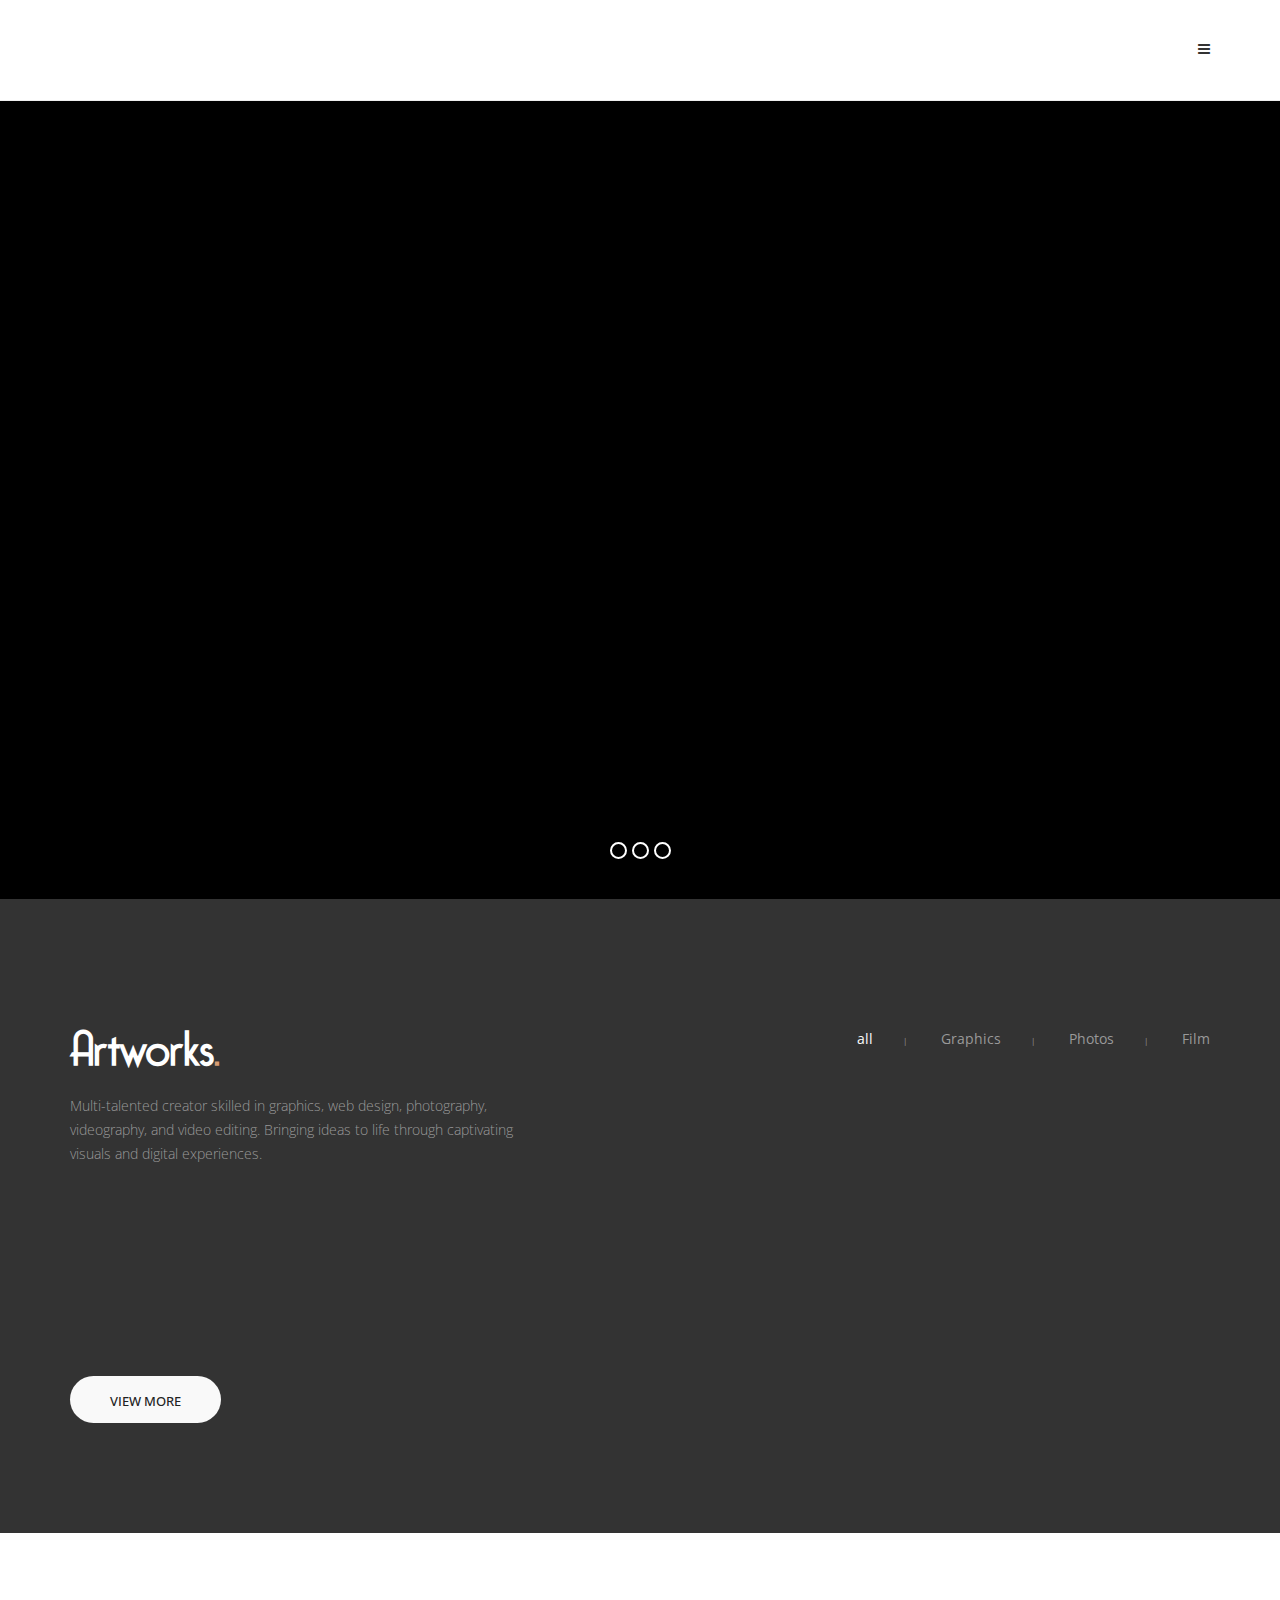
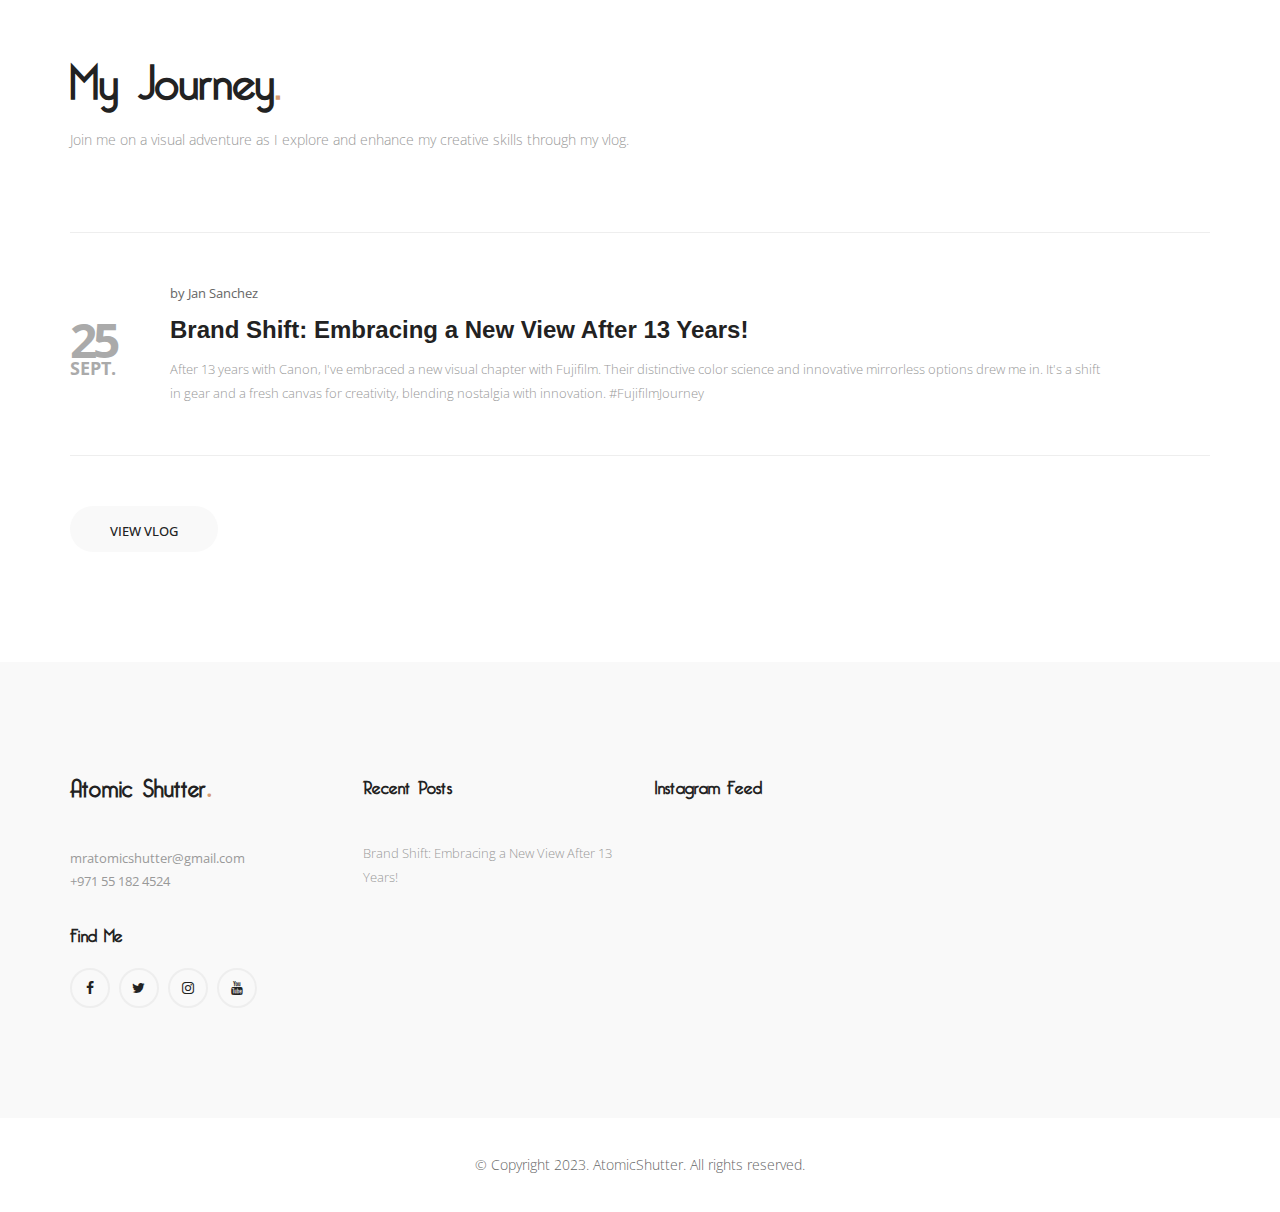
==== index.html @ 947e1072 "Add files via upload" ====
<!doctype html>


<html lang="en" class="no-js">
<head>
	<title>Atomic Shutter | Portfolio</title>

	<meta charset="utf-8">

	<meta http-equiv="X-UA-Compatible" content="IE=edge">
	<meta name="viewport" content="width=device-width, initial-scale=1, maximum-scale=1">

	<link href="https://fonts.googleapis.com/css?family=Merriweather:300,300i,400,400i,700,700i,900,900i|Poppins:300,400,500,600,700" rel="stylesheet">
	
	<link rel="preconnect" href="https://fonts.googleapis.com">
	<link rel="preconnect" href="https://fonts.gstatic.com" crossorigin>
	<link href="https://fonts.googleapis.com/css2?family=Open+Sans:ital,wght@0,300;0,400;0,500;0,600;0,700;0,800;1,300;1,400;1,500;1,600;1,700;1,800&display=swap" rel="stylesheet">

	<link rel="stylesheet" type="text/css" href="css/bootstrap.min.css" media="screen">
	<link rel="stylesheet" type="text/css" href="css/magnific-popup.css" media="screen">
	<link rel="stylesheet" type="text/css" href="css/font-awesome.min.css" media="screen">
	<link rel="stylesheet" type="text/css" href="css/elegant-icons.css" media="screen">
	<link rel="stylesheet" type="text/css" href="css/font-bellerose.css" media="screen">
	<!-- REVOLUTION STYLE SHEETS -->
	<link rel="stylesheet" type="text/css" href="css/settings.css">
	<!-- REVOLUTION LAYERS STYLES -->
	<link rel="stylesheet" type="text/css" href="css/layers.css">
	<!-- REVOLUTION NAVIGATION STYLES -->
	<link rel="stylesheet" type="text/css" href="css/navigation.css">
	<link rel="stylesheet" type="text/css" href="css/style.css" media="screen">


	<link rel="icon" type="image/x-icon" href="images/favicon.ico">

</head>
<body>

	<!-- Container -->
	<div id="container">
		<!-- Header
		    ================================================== -->
		<header class="clearfix trans">
			<nav class="navbar navbar-default navbar-fixed-top" role="navigation">
				<div class="container">
					<!-- Brand and toggle get grouped for better mobile display -->
					<div class="navbar-header">
						<button type="button" class="navbar-toggle collapsed" data-toggle="collapse" data-target="#bs-example-navbar-collapse-1">
							<span class="sr-only">Toggle navigation</span>
							<span class="icon-bar"></span>
							<span class="icon-bar"></span>
							<span class="icon-bar"></span>
						</button>
						<a class="navbar-brand" href="index.html"><img src="images/atomic_shutter_logo.png" alt="" style="width: 50px;"></a>
					</div>

					<!-- Collect the nav links, forms, and other content for toggling -->
					<div class="collapse navbar-collapse" id="bs-example-navbar-collapse-1">
						<ul class="nav navbar-nav navbar-right navigate-section">
							<li class="drop"><a class="active" href="index.html">Home</a></li>
							<li><a href="about.html">About</a></li>
							<li><a href="portfolio.html">Portfolio</a></li>
							<li><a href="vlog.html">Vlog</a></li>
							<li><a href="contact.html">Contact</a></li>
							<li><a class="open-menu" href="#"><i class="fa fa-bars" aria-hidden="true"></i></a></li>
						</ul>
					</div><!-- /.navbar-collapse -->
				</div><!-- /.container-fluid -->
			</nav>
		</header>
		<!-- End Header -->

		<!-- home-section 
			================================================== -->
		<section id="home-section">
			<div id="rev_slider_202_1_wrapper" class="rev_slider_wrapper fullscreen-container" data-alias="concept1" style="background-color:#000000;padding:0px;">
				<!-- START REVOLUTION SLIDER 5.1.1RC fullscreen mode -->
				<div id="rev_slider_202_1" class="rev_slider fullscreenbanner" style="display:none;" data-version="5.1.1RC">
					<ul>
						<!-- SLIDE  -->
						<li data-index="rs-672" data-transition="slidingoverlayhorizontal" data-slotamount="default" data-easein="default" data-easeout="default" data-masterspeed="default" data-rotate="0" data-saveperformance="off" data-title="unique" data-description="">
							<!-- MAIN IMAGE -->
							<img src="images/Home-Slide-Graphic-BG.jpg" alt="" data-bgposition="center center" data-bgfit="cover" data-bgrepeat="no-repeat" data-bgparallax="5" class="rev-slidebg" data-no-retina>
							<!-- LAYERS -->

							<!-- LAYER NR. 1 -->
							<div class="tp-caption Concept-Title tp-resizeme rs-parallaxlevel-2"
								id="slide-672-layer-1"
								data-x="['left','left','left','left']"
								data-hoffset="['0','15','15','15']"
								data-y="['middle','middle','middle','middle']"
								data-fontsize="['100','80','50','40']"
								data-voffset="['0','0','0','0']"
								data-whitespace="['nowrap','nowrap','nowrap','normal']"
								data-transform_idle="o:1;"
								data-transform_in="z:0;rX:0;rY:0;rZ:0;sX:0.9;sY:0.9;skX:0;skY:0;opacity:0;s:1500;e:Power3.easeInOut;"
								data-transform_out="x:left(R);s:1000;e:Power3.easeIn;s:1000;e:Power3.easeIn;"
								data-start="1700"
								data-splitin="none"
								data-splitout="none"
								data-responsive_offset="on"
								style="z-index: 7; white-space: nowrap;text-align:center;">Graphics<span>.</span>
							</div>
						</li>
						<!-- SLIDE  -->
						<li data-index="rs-674" data-transition="slidingoverlayhorizontal" data-slotamount="default" data-easein="default" data-easeout="default" data-masterspeed="default" data-rotate="0" data-saveperformance="off" data-title="professional" data-description="">
							<!-- MAIN IMAGE -->
							<img src="images/Home-Slide-Photography-BG.jpg" alt="" data-bgposition="center center" data-bgfit="cover" data-bgrepeat="no-repeat" data-bgparallax="5" class="rev-slidebg" data-no-retina>
							<!-- LAYERS -->

							<!-- LAYER NR. 1 -->
							<div class="tp-caption Concept-Title tp-resizeme rs-parallaxlevel-2"
								id="slide-674-layer-1"
								data-x="['left','left','left','left']"
								data-hoffset="['0','15','15','15']"
								data-y="['middle','middle','middle','middle']"
								data-fontsize="['100','80','50','40']"
								data-voffset="['0','0','0','0']"
								data-whitespace="['nowrap','nowrap','nowrap','normal']"
								data-transform_idle="o:1;"
								data-transform_in="z:0;rX:0;rY:0;rZ:0;sX:0.9;sY:0.9;skX:0;skY:0;opacity:0;s:1500;e:Power3.easeInOut;"
								data-transform_out="x:left(R);s:1000;e:Power3.easeIn;s:1000;e:Power3.easeIn;"
								data-start="1700"
								data-splitin="none"
								data-splitout="none"
								data-responsive_offset="on"
								style="z-index: 7; white-space: nowrap;text-align:center;">Photography<span>.</span>
							</div>
						</li>
						<!-- SLIDE  -->
						<li data-index="rs-675" data-transition="slidingoverlayhorizontal" data-slotamount="default" data-easein="default" data-easeout="default" data-masterspeed="default" data-rotate="0" data-saveperformance="off" data-title="ideas" data-description="">
							<!-- MAIN IMAGE -->
							<img src="images/Home-Slide-Film-BG.jpg" alt="" data-bgposition="center center" data-bgfit="cover" data-bgrepeat="no-repeat" data-bgparallax="5" class="rev-slidebg" data-no-retina>
							<!-- LAYERS -->

							<!-- LAYER NR. 1 -->
							<div class="tp-caption Concept-Title tp-resizeme rs-parallaxlevel-2"
								id="slide-675-layer-1"
								data-x="['left','left','left','left']"
								data-hoffset="['0','15','15','15']"
								data-y="['middle','middle','middle','middle']"
								data-fontsize="['100','80','50','40']"
								data-voffset="['0','0','0','0']"
								data-whitespace="['nowrap','nowrap','nowrap','normal']"
								data-transform_idle="o:1;"
								data-transform_in="z:0;rX:0;rY:0;rZ:0;sX:0.9;sY:0.9;skX:0;skY:0;opacity:0;s:1500;e:Power3.easeInOut;"
								data-transform_out="x:left(R);s:1000;e:Power3.easeIn;s:1000;e:Power3.easeIn;"
								data-start="1700"
								data-splitin="none"
								data-splitout="none"
								data-responsive_offset="on"
								style="z-index: 7; white-space: nowrap;text-align:center;">Film<span>.</span>
							</div>
						</li>
					</ul>
					<div class="tp-bannertimer tp-bottom" style="visibility: hidden !important;"></div>
				</div>
            </div>
			<!-- END REVOLUTION SLIDER -->
		</section>
		<!-- End home section -->

		<!-- portfolio-section 
			================================================== -->
		<section class="portfolio-section">
			<div class="container">
				<div class="title-section white-style">
					<div class="row">
						<div class="col-md-5">
							<h1>Artworks<span>.</span></h1>
							<p>Multi-talented creator skilled in graphics, web design, photography, videography, and video editing. Bringing ideas to life through captivating visuals and digital experiences.</p>						</div>
						<div class="col-md-7">
							<ul class="filter"> 	
								<li><a class="active" href="#" data-filter="*">all</a></li>
								<li><a href="#" data-filter=".graphic">Graphics</a></li>
								<li><a href="#" data-filter=".photos">Photos</a></li>
								<li><a href="#" data-filter=".film">Film</a></li>
								<!--
								<li><a href="#" data-filter=".web">Web</a></li>
								-->
							</ul>
						</div>
					</div>
				</div>
				<div class="portfolio-box iso-call">

					<div class="project-post photos">
						<img src="images/works/thumbnail-artworks/photo-7-film.jpg" alt="">
						<div class="hover-box">
							<div class="inner-hover">
								<a href="images/works/photos/photo-film-6/3-3.png" class="zoom">	
									<i class="fa fa-search"></i>
								</a>
								<h2><a href="projects/single-project.html">Portrait Photography</a></h2>
								<span>Photography | Analog</span>
							</div>
						</div>
					</div>

					<div class="project-post film">
						<img src="images/works/thumbnail-artworks/film-7-promo-video-1.jpg" alt="">
						<div class="hover-box">
							<div class="inner-hover">
								<a href="images/works/film/ABLF-Promo-video-1.mp4" class="zoom">	
									<i class="fa fa-search"></i>
								</a>
								<h2><a href="projects/single-project.html">Promotional Videography</a></h2>
								<span>Film | Promotion</span>
							</div>
						</div>
					</div>

					<div class="project-post photos">
						<img src="images/works/thumbnail-artworks/photo-10-canon-elan-2.jpg" alt="">
						<div class="hover-box">
							<div class="inner-hover">
								<a href="images/works/photos/photo-canon-elan-2/IMG_1556.jpg" class="zoom">	
									<i class="fa fa-search"></i>
								</a>
								<h2><a href="projects/single-project.html">Analog Photography</a></h2>
								<span>Photography | Analog</span>
							</div>
						</div>
					</div>

					<div class="project-post graphic">
						<img src="images/works/thumbnail-artworks/graphic-2-atomic-shift.jpg" alt="">
						<div class="hover-box">
							<div class="inner-hover">
								<a href="images/works/Graphics/atomic-shift-project/Atomic-Shift-Logo-V2.png" class="zoom">	
									<i class="fa fa-search"></i>
								</a>
								<h2><a href="projects/single-project.html">Brand Identity</a></h2>
								<span>Graphics | Branding</span>
							</div>
						</div>
					</div>

					<div class="project-post graphic">
						<img src="images/works/thumbnail-artworks/graphic-3-memob-magazine.jpg" alt="">
						<div class="hover-box">
							<div class="inner-hover">
								<a href="images/works/Graphics/Memob-magazine-artworks/August Communicate.png" class="zoom">	
									<i class="fa fa-search"></i>
								</a>
								<h2><a href="projects/single-project.html">Media Design</a></h2>
								<span>Graphics | Media</span>
							</div>
						</div>
					</div>

					<div class="project-post photos">
						<img src="images/works/thumbnail-artworks/photo-8-film.jpg" alt="">
						<div class="hover-box">
							<div class="inner-hover">
								<a href="images/works/photos/photo-film-7/2-2-01.png" class="zoom">	
									<i class="fa fa-search"></i>
								</a>
								<h2><a href="projects/single-project.html">Analog Photography</a></h2>
								<span>Photography | Analog</span>
							</div>
						</div>
					</div>

					<div class="project-post photos">
						<img src="images/works/thumbnail-artworks/photo-6-film.jpg" alt="">
						<div class="hover-box">
							<div class="inner-hover">
								<a href="images/works/photos/photo-film-5/4-2-01.png" class="zoom">	
									<i class="fa fa-search"></i>
								</a>
								<h2><a href="projects/single-project.html">Analog Photography</a></h2>
								<span>Photography | Analog</span>
							</div>
						</div>
					</div>

					<div class="project-post photos">
						<img src="images/works/thumbnail-artworks/photo-2-film.jpg" alt="">
						<div class="hover-box">
							<div class="inner-hover">
								<a href="images/works/photos/photo-film-1/8-2-01.png" class="zoom">	
									<i class="fa fa-search"></i>
								</a>
								<h2><a href="projects/single-project.html">Analog Photography</a></h2>
								<span>Photography | Analog</span>
							</div>
						</div>
					</div>

					<div class="project-post film">
						<img src="images/works/thumbnail-artworks/film-3-different-route.jpg" alt="">
						<div class="hover-box">
							<div class="inner-hover">
								<a href="images/works/film/Different-Route-Reels-3.mp4" class="zoom">	
									<i class="fa fa-search"></i>
								</a>
								<h2><a href="projects/single-project.html">Vlogging - Silent Edition </a></h2>
								<span>Film | Vlog</span>
							</div>
						</div>
					</div>

					<div class="project-post graphic">
						<img src="images/works/thumbnail-artworks/graphic-4-memob-web-assets.jpg" alt="">
						<div class="hover-box">
							<div class="inner-hover">
								<a href="images/works/Graphics/Memob-website-artworks/newgeofencing.jpg" class="zoom">	
									<i class="fa fa-search"></i>
								</a>
								<h2><a href="projects/single-project.html">Media Design</a></h2>
								<span>Graphics | Branding</span>
							</div>
						</div>
					</div>

					<div class="project-post film">
						<img src="images/works/thumbnail-artworks/film-1-the-routine.jpg" alt="">
						<div class="hover-box">
							<div class="inner-hover">
								<a href="images/works/film/The-Routine-Reels-1.mp4" class="zoom">	
									<i class="fa fa-search"></i>
								</a>
								<h2><a href="projects/single-project.html">Vlogging - Silent Edition</a></h2>
								<span>Photography | Analog</span>
							</div>
						</div>
					</div>

					<div class="project-post film">
						<img src="images/works/thumbnail-artworks/film-5-fun-run-las-casas.jpg" alt="">
						<div class="hover-box">
							<div class="inner-hover">
								<a href="images/works/film/Fun Run!-&-Las-Casas-Tour-Vlog-5.mp4" class="zoom">	
									<i class="fa fa-search"></i>
								</a>
								<h2><a href="projects/single-project.html">Vlogging: Fun Run! & Las Casas Tour</a></h2>
								<span>Film | Vlog</span>
							</div>
						</div>
					</div>



				</div>
				<br><br>
				<a class="button-one" href="portfolio.html">View More</a>
			</div>
		</section>
		<!-- End portfolio section -->

		<!-- news-section 
			================================================== -->
		<section class="news-section">
			<div class="container">
				<div class="title-section">
					<h1>My Journey<span>.</span></h1>
					<p>Join me on a visual adventure as I explore and enhance my creative skills through my vlog.</p>				</div>
				<div class="news-box">
					<div class="news-post">
						<div class="date-post">
							<p>
								<span>25</span>
								Sept.
							</p>
						</div>
						<div class="post-content">
							<ul class="meta-tags">
								<li>by <a href="#">Jan Sanchez</a></li>
							</ul>
							<h2><a href="vlog/first-post.html">Brand Shift: Embracing a New View After 13 Years!</a></h2>
							<p>After 13 years with Canon, I've embraced a new visual chapter with Fujifilm. Their distinctive color science and innovative mirrorless options drew me in. It's a shift in gear and a fresh canvas for creativity, blending nostalgia with innovation. #FujifilmJourney</p>
							<a class="read-more" href="vlog/first-post.html">
							</a>
						</div>
					</div>

					<!--
					<div class="news-post">
						<div class="date-post">
							<p>
								<span>16</span>
								June
							</p>
						</div>
						<div class="post-content">
							<ul class="meta-tags">
								<li>by <a href="#">Jan Sanchez</a></li>
							</ul>
							<h2><a href="vlog/single-post.html">Lorem ipsum dolor sit amet, consectetur.</a></h2>
							<p>Phasellus hendrerit. Pellentesque aliquet nibh nec urna. In nisi neque, aliquet vel, dapibus id, mattis vel, nisi. Nullam mollis. Ut justo. Suspendisse potenti.</p>
							<a class="read-more" href="single-post.html">
								<span></span>
								<span></span>
								<span></span>
							</a>
						</div>
					</div>


					<div class="news-post">
						<div class="date-post">
							<p>
								<span>15</span>
								June
							</p>
						</div>
						<div class="post-content">
							<ul class="meta-tags">
								<li>by <a href="#">Jan Sanchez</a></li>
							</ul>
							<h2><a href="single-post.html">Morbi interdum mollis sapien.</a></h2>
							<p>Sed pretium, ligula sollicitudin laoreet viverra, tortor libero sodales leo, eget blandit nunc tortor eu nibh. Nullam mollis. Ut justo. Suspendisse potenti. Sed egestas, ante et vulputate volutpat, eros pede semper est, vitae luctus metus libero eu augue.</p>
							<a class="read-more" href="single-post.html">
								<span></span>
								<span></span>
								<span></span>
							</a>
						</div>
					</div>
					-->
				</div>
				<a class="button-one" href="vlog.html">View Vlog</a>
			</div>
		</section>
		<!-- End news section -->

		<!-- footer 
			================================================== -->
		<footer>
			<div class="up-footer">
				<div class="container">
					<div class="row">

						<div class="col-md-3 col-sm-6">
							<div class="footer-widget text-widget">
								<h1>Atomic Shutter<span>.</span></h1>
								<span>mratomicshutter@gmail.com</span>
								<span>+971 55 182 4524</span>
							</div>
							<div class="footer-widget social-widget">
								<h2>Find Me</h2>
								<ul class="social-icons">
									<li><a class="facebook" href="https://www.facebook.com/atomicshutter/"><i class="fa fa-facebook"></i></a></li>
									<li><a class="twitter" href="https://twitter.com/MrAtomicShutter"><i class="fa fa-twitter"></i></a></li>
									<li><a class="instagram" href="https://www.instagram.com/atomicshutter/"><i class="fa fa-instagram"></i></a></li>
									<li><a class="youtube" href="https://www.youtube.com/channel/UCDG9Tj3ZlCITmG3c51mTjjw"><i class="fa fa-youtube"></i></a></li>
								</ul>
							</div>
						</div>

						<div class="col-md-3 col-sm-6">
							<div class="footer-widget posts-widget">
								<h2>Recent Posts</h2>
								<ul class="latest-posts">
									<li>
										<h2><a href="vlog/first-post.html">Brand Shift: Embracing a New View After 13 Years!</a></h2>
									</li>
									<!--
									<li>
										<h2><a href="single-post.html">Quisque volutpat mattis eros. Nullam malesuada erat ut turpis.  </a></h2>
										<a href="#">2 comment</a>
									</li>
									<li>
										<h2><a href="single-post.html">Suspendisse urna nibh, viverra non, semper suscipit, posuere a, pede.</a></h2>
										<a href="#">13 comment</a>
									</li>
									-->
								</ul>
							</div>
						</div>

						<div class="col-md-3 col-sm-6">
							<div class="footer-widget instagram-widget">
								<h2>Instagram Feed</h2>
								<ul class="instagram-list">
									<li><a href="https://www.instagram.com/p/CxFAKINrpOZ/?utm_source=ig_web_copy_link&igshid=MzRlODBiNWFlZA=="><img src="images/instafeed/burger1.jpg" alt=""></a></li>
									<li><a href="https://www.instagram.com/p/CxE_3STLYu8/?utm_source=ig_web_copy_link&igshid=MzRlODBiNWFlZA=="><img src="images/instafeed/burger2.jpg" alt=""></a></li>
									<li><a href="https://www.instagram.com/p/CxE_scTrE0G/?utm_source=ig_web_copy_link&igshid=MzRlODBiNWFlZA=="><img src="images/instafeed/burger3.jpg" alt=""></a></li>
									<li><a href="https://www.instagram.com/p/Crzz4eIPumo/?utm_source=ig_web_copy_link&igshid=MzRlODBiNWFlZA=="><img src="images/instafeed/building1.jpg" alt=""></a></li>
									<li><a href="https://www.instagram.com/p/Crz3UnqtJ-W/?utm_source=ig_web_copy_link&igshid=MzRlODBiNWFlZA=="><img src="images/instafeed/building2.jpg" alt=""></a></li>
									<li><a href="https://www.instagram.com/p/CrzwdZJLq6I/?utm_source=ig_web_copy_link&igshid=MzRlODBiNWFlZA=="><img src="images/instafeed/building3.jpg" alt=""></a></li>
								</ul>
							</div>
						</div>

						
					</div>
				</div>
			</div>

			<p class="copyright">
				&copy; Copyright 2023. AtomicShutter. All rights reserved.
			</p>
		</footer>
		<!-- End footer -->

	</div>
	<!-- End Container -->

	
	<script type="text/javascript" src="js/jquery.min.js"></script>
	<script type="text/javascript" src="js/jquery.migrate.js"></script>
	<script type="text/javascript" src="js/jquery.magnific-popup.min.js"></script>
	<script type="text/javascript" src="js/bootstrap.min.js"></script>
	<script type="text/javascript" src="js/jquery.imagesloaded.min.js"></script>
  	<script type="text/javascript" src="js/jquery.isotope.min.js"></script>
	<script type="text/javascript" src="js/retina-1.1.0.min.js"></script>
		
	<!-- REVOLUTION JS FILES -->
	<script type="text/javascript" src="js/jquery.themepunch.tools.min.js"></script>
	<script type="text/javascript" src="js/jquery.themepunch.revolution.min.js"></script>

	<!-- SLIDER REVOLUTION 5.0 EXTENSIONS  
		(Load Extensions only on Local File Systems !  
		The following part can be removed on Server for On Demand Loading) -->	
	<script type="text/javascript" src="js/extensions/revolution.extension.actions.min.js"></script>
	<script type="text/javascript" src="js/extensions/revolution.extension.carousel.min.js"></script>
	<script type="text/javascript" src="js/extensions/revolution.extension.kenburn.min.js"></script>
	<script type="text/javascript" src="js/extensions/revolution.extension.layeranimation.min.js"></script>
	<script type="text/javascript" src="js/extensions/revolution.extension.migration.min.js"></script>
	<script type="text/javascript" src="js/extensions/revolution.extension.navigation.min.js"></script>
	<script type="text/javascript" src="js/extensions/revolution.extension.parallax.min.js"></script>
	<script type="text/javascript" src="js/extensions/revolution.extension.slideanims.min.js"></script>
	<script type="text/javascript" src="js/extensions/revolution.extension.video.min.js"></script>
	<script type="text/javascript" src="js/script.js"></script>
	
</body>
</html>
---- css/elegant-icons.css ----
@font-face {
	font-family: 'ElegantIcons';
	src:url('fonts/ElegantIcons.eot');
	src:url('fonts/ElegantIcons.eot?#iefix') format('embedded-opentype'),
		url('fonts/ElegantIcons.woff') format('woff'),
		url('fonts/ElegantIcons.ttf') format('truetype'),
		url('fonts/ElegantIcons.svg#ElegantIcons') format('svg');
	font-weight: normal;
	font-style: normal;
}

/* Use the following CSS code if you want to use data attributes for inserting your icons */
[data-icon]:before {
	font-family: 'ElegantIcons';
	content: attr(data-icon);
	speak: none;
	font-weight: normal;
	font-variant: normal;
	text-transform: none;
	line-height: 1;
	-webkit-font-smoothing: antialiased;
	-moz-osx-font-smoothing: grayscale;
}

/* Use the following CSS code if you want to have a class per icon */
/*
Instead of a list of all class selectors,
you can use the generic selector below, but it's slower:
[class*="your-class-prefix"] {
*/
.arrow_up, .arrow_down, .arrow_left, .arrow_right, .arrow_left-up, .arrow_right-up, .arrow_right-down, .arrow_left-down, .arrow-up-down, .arrow_up-down_alt, .arrow_left-right_alt, .arrow_left-right, .arrow_expand_alt2, .arrow_expand_alt, .arrow_condense, .arrow_expand, .arrow_move, .arrow_carrot-up, .arrow_carrot-down, .arrow_carrot-left, .arrow_carrot-right, .arrow_carrot-2up, .arrow_carrot-2down, .arrow_carrot-2left, .arrow_carrot-2right, .arrow_carrot-up_alt2, .arrow_carrot-down_alt2, .arrow_carrot-left_alt2, .arrow_carrot-right_alt2, .arrow_carrot-2up_alt2, .arrow_carrot-2down_alt2, .arrow_carrot-2left_alt2, .arrow_carrot-2right_alt2, .arrow_triangle-up, .arrow_triangle-down, .arrow_triangle-left, .arrow_triangle-right, .arrow_triangle-up_alt2, .arrow_triangle-down_alt2, .arrow_triangle-left_alt2, .arrow_triangle-right_alt2, .arrow_back, .icon_minus-06, .icon_plus, .icon_close, .icon_check, .icon_minus_alt2, .icon_plus_alt2, .icon_close_alt2, .icon_check_alt2, .icon_zoom-out_alt, .icon_zoom-in_alt, .icon_search, .icon_box-empty, .icon_box-selected, .icon_minus-box, .icon_plus-box, .icon_box-checked, .icon_circle-empty, .icon_circle-slelected, .icon_stop_alt2, .icon_stop, .icon_pause_alt2, .icon_pause, .icon_menu, .icon_menu-square_alt2, .icon_menu-circle_alt2, .icon_ul, .icon_ol, .icon_adjust-horiz, .icon_adjust-vert, .icon_document_alt, .icon_documents_alt, .icon_pencil, .icon_pencil-edit_alt, .icon_pencil-edit, .icon_folder-alt, .icon_folder-open_alt, .icon_folder-add_alt, .icon_info_alt, .icon_error-oct_alt, .icon_error-circle_alt, .icon_error-triangle_alt, .icon_question_alt2, .icon_question, .icon_comment_alt, .icon_chat_alt, .icon_vol-mute_alt, .icon_volume-low_alt, .icon_volume-high_alt, .icon_quotations, .icon_quotations_alt2, .icon_clock_alt, .icon_lock_alt, .icon_lock-open_alt, .icon_key_alt, .icon_cloud_alt, .icon_cloud-upload_alt, .icon_cloud-download_alt, .icon_image, .icon_images, .icon_lightbulb_alt, .icon_gift_alt, .icon_house_alt, .icon_genius, .icon_mobile, .icon_tablet, .icon_laptop, .icon_desktop, .icon_camera_alt, .icon_mail_alt, .icon_cone_alt, .icon_ribbon_alt, .icon_bag_alt, .icon_creditcard, .icon_cart_alt, .icon_paperclip, .icon_tag_alt, .icon_tags_alt, .icon_trash_alt, .icon_cursor_alt, .icon_mic_alt, .icon_compass_alt, .icon_pin_alt, .icon_pushpin_alt, .icon_map_alt, .icon_drawer_alt, .icon_toolbox_alt, .icon_book_alt, .icon_calendar, .icon_film, .icon_table, .icon_contacts_alt, .icon_headphones, .icon_lifesaver, .icon_piechart, .icon_refresh, .icon_link_alt, .icon_link, .icon_loading, .icon_blocked, .icon_archive_alt, .icon_heart_alt, .icon_star_alt, .icon_star-half_alt, .icon_star, .icon_star-half, .icon_tools, .icon_tool, .icon_cog, .icon_cogs, .arrow_up_alt, .arrow_down_alt, .arrow_left_alt, .arrow_right_alt, .arrow_left-up_alt, .arrow_right-up_alt, .arrow_right-down_alt, .arrow_left-down_alt, .arrow_condense_alt, .arrow_expand_alt3, .arrow_carrot_up_alt, .arrow_carrot-down_alt, .arrow_carrot-left_alt, .arrow_carrot-right_alt, .arrow_carrot-2up_alt, .arrow_carrot-2dwnn_alt, .arrow_carrot-2left_alt, .arrow_carrot-2right_alt, .arrow_triangle-up_alt, .arrow_triangle-down_alt, .arrow_triangle-left_alt, .arrow_triangle-right_alt, .icon_minus_alt, .icon_plus_alt, .icon_close_alt, .icon_check_alt, .icon_zoom-out, .icon_zoom-in, .icon_stop_alt, .icon_menu-square_alt, .icon_menu-circle_alt, .icon_document, .icon_documents, .icon_pencil_alt, .icon_folder, .icon_folder-open, .icon_folder-add, .icon_folder_upload, .icon_folder_download, .icon_info, .icon_error-circle, .icon_error-oct, .icon_error-triangle, .icon_question_alt, .icon_comment, .icon_chat, .icon_vol-mute, .icon_volume-low, .icon_volume-high, .icon_quotations_alt, .icon_clock, .icon_lock, .icon_lock-open, .icon_key, .icon_cloud, .icon_cloud-upload, .icon_cloud-download, .icon_lightbulb, .icon_gift, .icon_house, .icon_camera, .icon_mail, .icon_cone, .icon_ribbon, .icon_bag, .icon_cart, .icon_tag, .icon_tags, .icon_trash, .icon_cursor, .icon_mic, .icon_compass, .icon_pin, .icon_pushpin, .icon_map, .icon_drawer, .icon_toolbox, .icon_book, .icon_contacts, .icon_archive, .icon_heart, .icon_profile, .icon_group, .icon_grid-2x2, .icon_grid-3x3, .icon_music, .icon_pause_alt, .icon_phone, .icon_upload, .icon_download, .social_facebook, .social_twitter, .social_pinterest, .social_googleplus, .social_tumblr, .social_tumbleupon, .social_wordpress, .social_instagram, .social_dribbble, .social_vimeo, .social_linkedin, .social_rss, .social_deviantart, .social_share, .social_myspace, .social_skype, .social_youtube, .social_picassa, .social_googledrive, .social_flickr, .social_blogger, .social_spotify, .social_delicious, .social_facebook_circle, .social_twitter_circle, .social_pinterest_circle, .social_googleplus_circle, .social_tumblr_circle, .social_stumbleupon_circle, .social_wordpress_circle, .social_instagram_circle, .social_dribbble_circle, .social_vimeo_circle, .social_linkedin_circle, .social_rss_circle, .social_deviantart_circle, .social_share_circle, .social_myspace_circle, .social_skype_circle, .social_youtube_circle, .social_picassa_circle, .social_googledrive_alt2, .social_flickr_circle, .social_blogger_circle, .social_spotify_circle, .social_delicious_circle, .social_facebook_square, .social_twitter_square, .social_pinterest_square, .social_googleplus_square, .social_tumblr_square, .social_stumbleupon_square, .social_wordpress_square, .social_instagram_square, .social_dribbble_square, .social_vimeo_square, .social_linkedin_square, .social_rss_square, .social_deviantart_square, .social_share_square, .social_myspace_square, .social_skype_square, .social_youtube_square, .social_picassa_square, .social_googledrive_square, .social_flickr_square, .social_blogger_square, .social_spotify_square, .social_delicious_square, .icon_printer, .icon_calulator, .icon_building, .icon_floppy, .icon_drive, .icon_search-2, .icon_id, .icon_id-2, .icon_puzzle, .icon_like, .icon_dislike, .icon_mug, .icon_currency, .icon_wallet, .icon_pens, .icon_easel, .icon_flowchart, .icon_datareport, .icon_briefcase, .icon_shield, .icon_percent, .icon_globe, .icon_globe-2, .icon_target, .icon_hourglass, .icon_balance, .icon_rook, .icon_printer-alt, .icon_calculator_alt, .icon_building_alt, .icon_floppy_alt, .icon_drive_alt, .icon_search_alt, .icon_id_alt, .icon_id-2_alt, .icon_puzzle_alt, .icon_like_alt, .icon_dislike_alt, .icon_mug_alt, .icon_currency_alt, .icon_wallet_alt, .icon_pens_alt, .icon_easel_alt, .icon_flowchart_alt, .icon_datareport_alt, .icon_briefcase_alt, .icon_shield_alt, .icon_percent_alt, .icon_globe_alt, .icon_clipboard {
	font-family: 'ElegantIcons';
	speak: none;
	font-style: normal;
	font-weight: normal;
	font-variant: normal;
	text-transform: none;
	line-height: 1;
	-webkit-font-smoothing: antialiased;
}
.arrow_up:before {
	content: "\21";
}
.arrow_down:before {
	content: "\22";
}
.arrow_left:before {
	content: "\23";
}
.arrow_right:before {
	content: "\24";
}
.arrow_left-up:before {
	content: "\25";
}
.arrow_right-up:before {
	content: "\26";
}
.arrow_right-down:before {
	content: "\27";
}
.arrow_left-down:before {
	content: "\28";
}
.arrow-up-down:before {
	content: "\29";
}
.arrow_up-down_alt:before {
	content: "\2a";
}
.arrow_left-right_alt:before {
	content: "\2b";
}
.arrow_left-right:before {
	content: "\2c";
}
.arrow_expand_alt2:before {
	content: "\2d";
}
.arrow_expand_alt:before {
	content: "\2e";
}
.arrow_condense:before {
	content: "\2f";
}
.arrow_expand:before {
	content: "\30";
}
.arrow_move:before {
	content: "\31";
}
.arrow_carrot-up:before {
	content: "\32";
}
.arrow_carrot-down:before {
	content: "\33";
}
.arrow_carrot-left:before {
	content: "\34";
}
.arrow_carrot-right:before {
	content: "\35";
}
.arrow_carrot-2up:before {
	content: "\36";
}
.arrow_carrot-2down:before {
	content: "\37";
}
.arrow_carrot-2left:before {
	content: "\38";
}
.arrow_carrot-2right:before {
	content: "\39";
}
.arrow_carrot-up_alt2:before {
	content: "\3a";
}
.arrow_carrot-down_alt2:before {
	content: "\3b";
}
.arrow_carrot-left_alt2:before {
	content: "\3c";
}
.arrow_carrot-right_alt2:before {
	content: "\3d";
}
.arrow_carrot-2up_alt2:before {
	content: "\3e";
}
.arrow_carrot-2down_alt2:before {
	content: "\3f";
}
.arrow_carrot-2left_alt2:before {
	content: "\40";
}
.arrow_carrot-2right_alt2:before {
	content: "\41";
}
.arrow_triangle-up:before {
	content: "\42";
}
.arrow_triangle-down:before {
	content: "\43";
}
.arrow_triangle-left:before {
	content: "\44";
}
.arrow_triangle-right:before {
	content: "\45";
}
.arrow_triangle-up_alt2:before {
	content: "\46";
}
.arrow_triangle-down_alt2:before {
	content: "\47";
}
.arrow_triangle-left_alt2:before {
	content: "\48";
}
.arrow_triangle-right_alt2:before {
	content: "\49";
}
.arrow_back:before {
	content: "\4a";
}
.icon_minus-06:before {
	content: "\4b";
}
.icon_plus:before {
	content: "\4c";
}
.icon_close:before {
	content: "\4d";
}
.icon_check:before {
	content: "\4e";
}
.icon_minus_alt2:before {
	content: "\4f";
}
.icon_plus_alt2:before {
	content: "\50";
}
.icon_close_alt2:before {
	content: "\51";
}
.icon_check_alt2:before {
	content: "\52";
}
.icon_zoom-out_alt:before {
	content: "\53";
}
.icon_zoom-in_alt:before {
	content: "\54";
}
.icon_search:before {
	content: "\55";
}
.icon_box-empty:before {
	content: "\56";
}
.icon_box-selected:before {
	content: "\57";
}
.icon_minus-box:before {
	content: "\58";
}
.icon_plus-box:before {
	content: "\59";
}
.icon_box-checked:before {
	content: "\5a";
}
.icon_circle-empty:before {
	content: "\5b";
}
.icon_circle-slelected:before {
	content: "\5c";
}
.icon_stop_alt2:before {
	content: "\5d";
}
.icon_stop:before {
	content: "\5e";
}
.icon_pause_alt2:before {
	content: "\5f";
}
.icon_pause:before {
	content: "\60";
}
.icon_menu:before {
	content: "\61";
}
.icon_menu-square_alt2:before {
	content: "\62";
}
.icon_menu-circle_alt2:before {
	content: "\63";
}
.icon_ul:before {
	content: "\64";
}
.icon_ol:before {
	content: "\65";
}
.icon_adjust-horiz:before {
	content: "\66";
}
.icon_adjust-vert:before {
	content: "\67";
}
.icon_document_alt:before {
	content: "\68";
}
.icon_documents_alt:before {
	content: "\69";
}
.icon_pencil:before {
	content: "\6a";
}
.icon_pencil-edit_alt:before {
	content: "\6b";
}
.icon_pencil-edit:before {
	content: "\6c";
}
.icon_folder-alt:before {
	content: "\6d";
}
.icon_folder-open_alt:before {
	content: "\6e";
}
.icon_folder-add_alt:before {
	content: "\6f";
}
.icon_info_alt:before {
	content: "\70";
}
.icon_error-oct_alt:before {
	content: "\71";
}
.icon_error-circle_alt:before {
	content: "\72";
}
.icon_error-triangle_alt:before {
	content: "\73";
}
.icon_question_alt2:before {
	content: "\74";
}
.icon_question:before {
	content: "\75";
}
.icon_comment_alt:before {
	content: "\76";
}
.icon_chat_alt:before {
	content: "\77";
}
.icon_vol-mute_alt:before {
	content: "\78";
}
.icon_volume-low_alt:before {
	content: "\79";
}
.icon_volume-high_alt:before {
	content: "\7a";
}
.icon_quotations:before {
	content: "\7b";
}
.icon_quotations_alt2:before {
	content: "\7c";
}
.icon_clock_alt:before {
	content: "\7d";
}
.icon_lock_alt:before {
	content: "\7e";
}
.icon_lock-open_alt:before {
	content: "\e000";
}
.icon_key_alt:before {
	content: "\e001";
}
.icon_cloud_alt:before {
	content: "\e002";
}
.icon_cloud-upload_alt:before {
	content: "\e003";
}
.icon_cloud-download_alt:before {
	content: "\e004";
}
.icon_image:before {
	content: "\e005";
}
.icon_images:before {
	content: "\e006";
}
.icon_lightbulb_alt:before {
	content: "\e007";
}
.icon_gift_alt:before {
	content: "\e008";
}
.icon_house_alt:before {
	content: "\e009";
}
.icon_genius:before {
	content: "\e00a";
}
.icon_mobile:before {
	content: "\e00b";
}
.icon_tablet:before {
	content: "\e00c";
}
.icon_laptop:before {
	content: "\e00d";
}
.icon_desktop:before {
	content: "\e00e";
}
.icon_camera_alt:before {
	content: "\e00f";
}
.icon_mail_alt:before {
	content: "\e010";
}
.icon_cone_alt:before {
	content: "\e011";
}
.icon_ribbon_alt:before {
	content: "\e012";
}
.icon_bag_alt:before {
	content: "\e013";
}
.icon_creditcard:before {
	content: "\e014";
}
.icon_cart_alt:before {
	content: "\e015";
}
.icon_paperclip:before {
	content: "\e016";
}
.icon_tag_alt:before {
	content: "\e017";
}
.icon_tags_alt:before {
	content: "\e018";
}
.icon_trash_alt:before {
	content: "\e019";
}
.icon_cursor_alt:before {
	content: "\e01a";
}
.icon_mic_alt:before {
	content: "\e01b";
}
.icon_compass_alt:before {
	content: "\e01c";
}
.icon_pin_alt:before {
	content: "\e01d";
}
.icon_pushpin_alt:before {
	content: "\e01e";
}
.icon_map_alt:before {
	content: "\e01f";
}
.icon_drawer_alt:before {
	content: "\e020";
}
.icon_toolbox_alt:before {
	content: "\e021";
}
.icon_book_alt:before {
	content: "\e022";
}
.icon_calendar:before {
	content: "\e023";
}
.icon_film:before {
	content: "\e024";
}
.icon_table:before {
	content: "\e025";
}
.icon_contacts_alt:before {
	content: "\e026";
}
.icon_headphones:before {
	content: "\e027";
}
.icon_lifesaver:before {
	content: "\e028";
}
.icon_piechart:before {
	content: "\e029";
}
.icon_refresh:before {
	content: "\e02a";
}
.icon_link_alt:before {
	content: "\e02b";
}
.icon_link:before {
	content: "\e02c";
}
.icon_loading:before {
	content: "\e02d";
}
.icon_blocked:before {
	content: "\e02e";
}
.icon_archive_alt:before {
	content: "\e02f";
}
.icon_heart_alt:before {
	content: "\e030";
}
.icon_star_alt:before {
	content: "\e031";
}
.icon_star-half_alt:before {
	content: "\e032";
}
.icon_star:before {
	content: "\e033";
}
.icon_star-half:before {
	content: "\e034";
}
.icon_tools:before {
	content: "\e035";
}
.icon_tool:before {
	content: "\e036";
}
.icon_cog:before {
	content: "\e037";
}
.icon_cogs:before {
	content: "\e038";
}
.arrow_up_alt:before {
	content: "\e039";
}
.arrow_down_alt:before {
	content: "\e03a";
}
.arrow_left_alt:before {
	content: "\e03b";
}
.arrow_right_alt:before {
	content: "\e03c";
}
.arrow_left-up_alt:before {
	content: "\e03d";
}
.arrow_right-up_alt:before {
	content: "\e03e";
}
.arrow_right-down_alt:before {
	content: "\e03f";
}
.arrow_left-down_alt:before {
	content: "\e040";
}
.arrow_condense_alt:before {
	content: "\e041";
}
.arrow_expand_alt3:before {
	content: "\e042";
}
.arrow_carrot_up_alt:before {
	content: "\e043";
}
.arrow_carrot-down_alt:before {
	content: "\e044";
}
.arrow_carrot-left_alt:before {
	content: "\e045";
}
.arrow_carrot-right_alt:before {
	content: "\e046";
}
.arrow_carrot-2up_alt:before {
	content: "\e047";
}
.arrow_carrot-2dwnn_alt:before {
	content: "\e048";
}
.arrow_carrot-2left_alt:before {
	content: "\e049";
}
.arrow_carrot-2right_alt:before {
	content: "\e04a";
}
.arrow_triangle-up_alt:before {
	content: "\e04b";
}
.arrow_triangle-down_alt:before {
	content: "\e04c";
}
.arrow_triangle-left_alt:before {
	content: "\e04d";
}
.arrow_triangle-right_alt:before {
	content: "\e04e";
}
.icon_minus_alt:before {
	content: "\e04f";
}
.icon_plus_alt:before {
	content: "\e050";
}
.icon_close_alt:before {
	content: "\e051";
}
.icon_check_alt:before {
	content: "\e052";
}
.icon_zoom-out:before {
	content: "\e053";
}
.icon_zoom-in:before {
	content: "\e054";
}
.icon_stop_alt:before {
	content: "\e055";
}
.icon_menu-square_alt:before {
	content: "\e056";
}
.icon_menu-circle_alt:before {
	content: "\e057";
}
.icon_document:before {
	content: "\e058";
}
.icon_documents:before {
	content: "\e059";
}
.icon_pencil_alt:before {
	content: "\e05a";
}
.icon_folder:before {
	content: "\e05b";
}
.icon_folder-open:before {
	content: "\e05c";
}
.icon_folder-add:before {
	content: "\e05d";
}
.icon_folder_upload:before {
	content: "\e05e";
}
.icon_folder_download:before {
	content: "\e05f";
}
.icon_info:before {
	content: "\e060";
}
.icon_error-circle:before {
	content: "\e061";
}
.icon_error-oct:before {
	content: "\e062";
}
.icon_error-triangle:before {
	content: "\e063";
}
.icon_question_alt:before {
	content: "\e064";
}
.icon_comment:before {
	content: "\e065";
}
.icon_chat:before {
	content: "\e066";
}
.icon_vol-mute:before {
	content: "\e067";
}
.icon_volume-low:before {
	content: "\e068";
}
.icon_volume-high:before {
	content: "\e069";
}
.icon_quotations_alt:before {
	content: "\e06a";
}
.icon_clock:before {
	content: "\e06b";
}
.icon_lock:before {
	content: "\e06c";
}
.icon_lock-open:before {
	content: "\e06d";
}
.icon_key:before {
	content: "\e06e";
}
.icon_cloud:before {
	content: "\e06f";
}
.icon_cloud-upload:before {
	content: "\e070";
}
.icon_cloud-download:before {
	content: "\e071";
}
.icon_lightbulb:before {
	content: "\e072";
}
.icon_gift:before {
	content: "\e073";
}
.icon_house:before {
	content: "\e074";
}
.icon_camera:before {
	content: "\e075";
}
.icon_mail:before {
	content: "\e076";
}
.icon_cone:before {
	content: "\e077";
}
.icon_ribbon:before {
	content: "\e078";
}
.icon_bag:before {
	content: "\e079";
}
.icon_cart:before {
	content: "\e07a";
}
.icon_tag:before {
	content: "\e07b";
}
.icon_tags:before {
	content: "\e07c";
}
.icon_trash:before {
	content: "\e07d";
}
.icon_cursor:before {
	content: "\e07e";
}
.icon_mic:before {
	content: "\e07f";
}
.icon_compass:before {
	content: "\e080";
}
.icon_pin:before {
	content: "\e081";
}
.icon_pushpin:before {
	content: "\e082";
}
.icon_map:before {
	content: "\e083";
}
.icon_drawer:before {
	content: "\e084";
}
.icon_toolbox:before {
	content: "\e085";
}
.icon_book:before {
	content: "\e086";
}
.icon_contacts:before {
	content: "\e087";
}
.icon_archive:before {
	content: "\e088";
}
.icon_heart:before {
	content: "\e089";
}
.icon_profile:before {
	content: "\e08a";
}
.icon_group:before {
	content: "\e08b";
}
.icon_grid-2x2:before {
	content: "\e08c";
}
.icon_grid-3x3:before {
	content: "\e08d";
}
.icon_music:before {
	content: "\e08e";
}
.icon_pause_alt:before {
	content: "\e08f";
}
.icon_phone:before {
	content: "\e090";
}
.icon_upload:before {
	content: "\e091";
}
.icon_download:before {
	content: "\e092";
}
.social_facebook:before {
	content: "\e093";
}
.social_twitter:before {
	content: "\e094";
}
.social_pinterest:before {
	content: "\e095";
}
.social_googleplus:before {
	content: "\e096";
}
.social_tumblr:before {
	content: "\e097";
}
.social_tumbleupon:before {
	content: "\e098";
}
.social_wordpress:before {
	content: "\e099";
}
.social_instagram:before {
	content: "\e09a";
}
.social_dribbble:before {
	content: "\e09b";
}
.social_vimeo:before {
	content: "\e09c";
}
.social_linkedin:before {
	content: "\e09d";
}
.social_rss:before {
	content: "\e09e";
}
.social_deviantart:before {
	content: "\e09f";
}
.social_share:before {
	content: "\e0a0";
}
.social_myspace:before {
	content: "\e0a1";
}
.social_skype:before {
	content: "\e0a2";
}
.social_youtube:before {
	content: "\e0a3";
}
.social_picassa:before {
	content: "\e0a4";
}
.social_googledrive:before {
	content: "\e0a5";
}
.social_flickr:before {
	content: "\e0a6";
}
.social_blogger:before {
	content: "\e0a7";
}
.social_spotify:before {
	content: "\e0a8";
}
.social_delicious:before {
	content: "\e0a9";
}
.social_facebook_circle:before {
	content: "\e0aa";
}
.social_twitter_circle:before {
	content: "\e0ab";
}
.social_pinterest_circle:before {
	content: "\e0ac";
}
.social_googleplus_circle:before {
	content: "\e0ad";
}
.social_tumblr_circle:before {
	content: "\e0ae";
}
.social_stumbleupon_circle:before {
	content: "\e0af";
}
.social_wordpress_circle:before {
	content: "\e0b0";
}
.social_instagram_circle:before {
	content: "\e0b1";
}
.social_dribbble_circle:before {
	content: "\e0b2";
}
.social_vimeo_circle:before {
	content: "\e0b3";
}
.social_linkedin_circle:before {
	content: "\e0b4";
}
.social_rss_circle:before {
	content: "\e0b5";
}
.social_deviantart_circle:before {
	content: "\e0b6";
}
.social_share_circle:before {
	content: "\e0b7";
}
.social_myspace_circle:before {
	content: "\e0b8";
}
.social_skype_circle:before {
	content: "\e0b9";
}
.social_youtube_circle:before {
	content: "\e0ba";
}
.social_picassa_circle:before {
	content: "\e0bb";
}
.social_googledrive_alt2:before {
	content: "\e0bc";
}
.social_flickr_circle:before {
	content: "\e0bd";
}
.social_blogger_circle:before {
	content: "\e0be";
}
.social_spotify_circle:before {
	content: "\e0bf";
}
.social_delicious_circle:before {
	content: "\e0c0";
}
.social_facebook_square:before {
	content: "\e0c1";
}
.social_twitter_square:before {
	content: "\e0c2";
}
.social_pinterest_square:before {
	content: "\e0c3";
}
.social_googleplus_square:before {
	content: "\e0c4";
}
.social_tumblr_square:before {
	content: "\e0c5";
}
.social_stumbleupon_square:before {
	content: "\e0c6";
}
.social_wordpress_square:before {
	content: "\e0c7";
}
.social_instagram_square:before {
	content: "\e0c8";
}
.social_dribbble_square:before {
	content: "\e0c9";
}
.social_vimeo_square:before {
	content: "\e0ca";
}
.social_linkedin_square:before {
	content: "\e0cb";
}
.social_rss_square:before {
	content: "\e0cc";
}
.social_deviantart_square:before {
	content: "\e0cd";
}
.social_share_square:before {
	content: "\e0ce";
}
.social_myspace_square:before {
	content: "\e0cf";
}
.social_skype_square:before {
	content: "\e0d0";
}
.social_youtube_square:before {
	content: "\e0d1";
}
.social_picassa_square:before {
	content: "\e0d2";
}
.social_googledrive_square:before {
	content: "\e0d3";
}
.social_flickr_square:before {
	content: "\e0d4";
}
.social_blogger_square:before {
	content: "\e0d5";
}
.social_spotify_square:before {
	content: "\e0d6";
}
.social_delicious_square:before {
	content: "\e0d7";
}
.icon_printer:before {
	content: "\e103";
}
.icon_calulator:before {
	content: "\e0ee";
}
.icon_building:before {
	content: "\e0ef";
}
.icon_floppy:before {
	content: "\e0e8";
}
.icon_drive:before {
	content: "\e0ea";
}
.icon_search-2:before {
	content: "\e101";
}
.icon_id:before {
	content: "\e107";
}
.icon_id-2:before {
	content: "\e108";
}
.icon_puzzle:before {
	content: "\e102";
}
.icon_like:before {
	content: "\e106";
}
.icon_dislike:before {
	content: "\e0eb";
}
.icon_mug:before {
	content: "\e105";
}
.icon_currency:before {
	content: "\e0ed";
}
.icon_wallet:before {
	content: "\e100";
}
.icon_pens:before {
	content: "\e104";
}
.icon_easel:before {
	content: "\e0e9";
}
.icon_flowchart:before {
	content: "\e109";
}
.icon_datareport:before {
	content: "\e0ec";
}
.icon_briefcase:before {
	content: "\e0fe";
}
.icon_shield:before {
	content: "\e0f6";
}
.icon_percent:before {
	content: "\e0fb";
}
.icon_globe:before {
	content: "\e0e2";
}
.icon_globe-2:before {
	content: "\e0e3";
}
.icon_target:before {
	content: "\e0f5";
}
.icon_hourglass:before {
	content: "\e0e1";
}
.icon_balance:before {
	content: "\e0ff";
}
.icon_rook:before {
	content: "\e0f8";
}
.icon_printer-alt:before {
	content: "\e0fa";
}
.icon_calculator_alt:before {
	content: "\e0e7";
}
.icon_building_alt:before {
	content: "\e0fd";
}
.icon_floppy_alt:before {
	content: "\e0e4";
}
.icon_drive_alt:before {
	content: "\e0e5";
}
.icon_search_alt:before {
	content: "\e0f7";
}
.icon_id_alt:before {
	content: "\e0e0";
}
.icon_id-2_alt:before {
	content: "\e0fc";
}
.icon_puzzle_alt:before {
	content: "\e0f9";
}
.icon_like_alt:before {
	content: "\e0dd";
}
.icon_dislike_alt:before {
	content: "\e0f1";
}
.icon_mug_alt:before {
	content: "\e0dc";
}
.icon_currency_alt:before {
	content: "\e0f3";
}
.icon_wallet_alt:before {
	content: "\e0d8";
}
.icon_pens_alt:before {
	content: "\e0db";
}
.icon_easel_alt:before {
	content: "\e0f0";
}
.icon_flowchart_alt:before {
	content: "\e0df";
}
.icon_datareport_alt:before {
	content: "\e0f2";
}
.icon_briefcase_alt:before {
	content: "\e0f4";
}
.icon_shield_alt:before {
	content: "\e0d9";
}
.icon_percent_alt:before {
	content: "\e0da";
}
.icon_globe_alt:before {
	content: "\e0de";
}
.icon_clipboard:before {
	content: "\e0e6";
}


	.glyph {
		float: left;
		text-align: center;
		padding: .75em;
		margin: .4em 1.5em .75em 0;
		width: 6em;
text-shadow: none;
	}
        .glyph_big {
        font-size: 128px;
        color: #59c5dc;
        float: left;
        margin-right: 20px;
        }

        .glyph div { padding-bottom: 10px;}

	.glyph input {
		font-family: consolas, monospace;
		font-size: 12px;
		width: 100%;
		text-align: center;
		border: 0;
		box-shadow: 0 0 0 1px #ccc;
		padding: .2em;
                -moz-border-radius: 5px;
                -webkit-border-radius: 5px;
	}
	.centered {
		margin-left: auto;
		margin-right: auto;
	}
	.glyph .fs1 {
		font-size: 2em;
	}
---- css/font-bellerose.css ----
@font-face {
  font-family: 'bellerose';
  src: url('fonts/Bellerose.ttf');
  font-weight: normal;
  font-style: normal;
}
---- css/settings.css ----
/*-----------------------------------------------------------------------------

-	Revolution Slider 5.0 Default Style Settings -

Screen Stylesheet

version:   	5.0.0
date:      	29/10/15
author:		themepunch
email:     	info@themepunch.com
website:   	http://www.themepunch.com
-----------------------------------------------------------------------------*/


@font-face {
  font-family: 'revicons';
  src: url('../fonts/revicons/revicons.eot?5510888');
  src: url('../fonts/revicons/revicons.eot?5510888#iefix') format('embedded-opentype'),
       url('../fonts/revicons/revicons.woff?5510888') format('woff'),
       url('../fonts/revicons/revicons.ttf?5510888') format('truetype'),
       url('../fonts/revicons/revicons.svg?5510888#revicons') format('svg');
  font-weight: normal;
  font-style: normal;
}

 [class^="revicon-"]:before, [class*=" revicon-"]:before {
  font-family: "revicons";
  font-style: normal;
  font-weight: normal;
  speak: none;
  display: inline-block;
  text-decoration: inherit;
  width: 1em;
  margin-right: .2em;
  text-align: center; 

  /* For safety - reset parent styles, that can break glyph codes*/
  font-variant: normal;
  text-transform: none;

  /* fix buttons height, for twitter bootstrap */
  line-height: 1em;

  /* Animation center compensation - margins should be symmetric */
  /* remove if not needed */
  margin-left: .2em;

  /* you can be more comfortable with increased icons size */
  /* font-size: 120%; */

  /* Uncomment for 3D effect */
  /* text-shadow: 1px 1px 1px rgba(127, 127, 127, 0.3); */
}

.revicon-search-1:before { content: '\e802'; } /* '' */
.revicon-pencil-1:before { content: '\e831'; } /* '' */
.revicon-picture-1:before { content: '\e803'; } /* '' */
.revicon-cancel:before { content: '\e80a'; } /* '' */
.revicon-info-circled:before { content: '\e80f'; } /* '' */
.revicon-trash:before { content: '\e801'; } /* '' */
.revicon-left-dir:before { content: '\e817'; } /* '' */
.revicon-right-dir:before { content: '\e818'; } /* '' */
.revicon-down-open:before { content: '\e83b'; } /* '' */
.revicon-left-open:before { content: '\e819'; } /* '' */
.revicon-right-open:before { content: '\e81a'; } /* '' */
.revicon-angle-left:before { content: '\e820'; } /* '' */
.revicon-angle-right:before { content: '\e81d'; } /* '' */
.revicon-left-big:before { content: '\e81f'; } /* '' */
.revicon-right-big:before { content: '\e81e'; } /* '' */
.revicon-magic:before { content: '\e807'; } /* '' */
.revicon-picture:before { content: '\e800'; } /* '' */
.revicon-export:before { content: '\e80b'; } /* '' */
.revicon-cog:before { content: '\e832'; } /* '' */
.revicon-login:before { content: '\e833'; } /* '' */
.revicon-logout:before { content: '\e834'; } /* '' */
.revicon-video:before { content: '\e805'; } /* '' */
.revicon-arrow-combo:before { content: '\e827'; } /* '' */
.revicon-left-open-1:before { content: '\e82a'; } /* '' */
.revicon-right-open-1:before { content: '\e82b'; } /* '' */
.revicon-left-open-mini:before { content: '\e822'; } /* '' */
.revicon-right-open-mini:before { content: '\e823'; } /* '' */
.revicon-left-open-big:before { content: '\e824'; } /* '' */
.revicon-right-open-big:before { content: '\e825'; } /* '' */
.revicon-left:before { content: '\e836'; } /* '' */
.revicon-right:before { content: '\e826'; } /* '' */
.revicon-ccw:before { content: '\e808'; } /* '' */
.revicon-arrows-ccw:before { content: '\e806'; } /* '' */
.revicon-palette:before { content: '\e829'; } /* '' */
.revicon-list-add:before { content: '\e80c'; } /* '' */
.revicon-doc:before { content: '\e809'; } /* '' */
.revicon-left-open-outline:before { content: '\e82e'; } /* '' */
.revicon-left-open-2:before { content: '\e82c'; } /* '' */
.revicon-right-open-outline:before { content: '\e82f'; } /* '' */
.revicon-right-open-2:before { content: '\e82d'; } /* '' */
.revicon-equalizer:before { content: '\e83a'; } /* '' */
.revicon-layers-alt:before { content: '\e804'; } /* '' */
.revicon-popup:before { content: '\e828'; } /* '' */

							

/******************************
	-	BASIC STYLES		-
******************************/

.rev_slider_wrapper{
	position:relative;
	z-index: 0;
}


.rev_slider{
	position:relative;
	overflow:visible;
}

.tp-overflow-hidden { overflow:hidden;}

.tp-simpleresponsive img,
.rev_slider img{
	max-width:none !important;
	-moz-transition: none;
	-webkit-transition: none;
	-o-transition: none;
	transition: none;
	margin:0px;
	padding:0px;
	border-width:0px;
	border:none;
}

.rev_slider .no-slides-text{
	font-weight:bold;
	text-align:center;
	padding-top:80px;
}

.rev_slider >ul,
.rev_slider_wrapper >ul,
.tp-revslider-mainul >li,
.rev_slider >ul >li,
.rev_slider >ul >li:before,
.tp-revslider-mainul >li:before,
.tp-simpleresponsive >ul,
.tp-simpleresponsive >ul >li,
.tp-simpleresponsive >ul >li:before,
.tp-revslider-mainul >li,
.tp-simpleresponsive >ul >li{
	list-style:none !important;
	position:absolute;	
	margin:0px !important;
	padding:0px !important;
	overflow-x: visible;
	overflow-y: visible;
	list-style-type: none !important;
	background-image:none;
	background-position:0px 0px;
	text-indent: 0em;
	top:0px;left:0px;
}


.tp-revslider-mainul >li,
.rev_slider >ul >li,
.rev_slider >ul >li:before,
.tp-revslider-mainul >li:before,
.tp-simpleresponsive >ul >li,
.tp-simpleresponsive >ul >li:before,
.tp-revslider-mainul >li,
.tp-simpleresponsive >ul >li { 
	visibility:hidden; 
}

.tp-revslider-slidesli,
.tp-revslider-mainul	{	
	padding:0 !important; 
	margin:0 !important; 
	list-style:none !important;
}

.rev_slider li.tp-revslider-slidesli {
    position: absolute !important;
}


.tp-caption .rs-untoggled-content { display:block;}
.tp-caption .rs-toggled-content { display:none;}

.rs-toggle-content-active.tp-caption .rs-toggled-content { display:block;}
.rs-toggle-content-active.tp-caption .rs-untoggled-content { display:none;}

.rev_slider .tp-caption,
.rev_slider .caption 	{ 
	position:relative;  
	visibility:hidden; 
	white-space: nowrap;
	display: block;
}


.rev_slider .tp-mask-wrap .tp-caption,
.rev_slider .tp-mask-wrap *:last-child,
.wpb_text_column .rev_slider .tp-mask-wrap .tp-caption,
.wpb_text_column .rev_slider .tp-mask-wrap *:last-child{
	margin-bottom:0;

}

	
/* CAROUSEL FUNCTIONS */
.tp-carousel-wrapper {
	cursor:url(openhand.cur), move;
}
.tp-carousel-wrapper.dragged {
	cursor:url(closedhand.cur), move;
}

/* ADDED FOR SLIDELINK MANAGEMENT */
.tp-caption {
	z-index:1
}

.tp_inner_padding {	
	box-sizing:border-box;	
	-webkit-box-sizing:border-box;
	-moz-box-sizing:border-box;
	max-height:none !important;	
}


.tp-caption {	
	-moz-user-select: none;
	-khtml-user-select: none;
	-webkit-user-select: none;
	-o-user-select: none;	
	position:absolute;
	-webkit-font-smoothing: antialiased !important;
}



.tp-forcenotvisible,
.tp-hide-revslider,
.tp-caption.tp-hidden-caption {	
	visibility:hidden !important; 
	display:none !important
}

.rev_slider embed,
.rev_slider iframe,
.rev_slider object,
.rev_slider video {
	max-width: none !important
}






/**********************************************
	-	FULLSCREEN AND FULLWIDHT CONTAINERS	-
**********************************************/
.rev_slider_wrapper	{	width:100%;}

.fullscreen-container {	
	position:relative;
	padding:0;
}


.fullwidthbanner-container{
	position:relative;
	padding:0;
	overflow:hidden;
}

.fullwidthbanner-container .fullwidthabanner{
	width:100%;
	position:relative;
}



/*********************************
	-	SPECIAL TP CAPTIONS -
**********************************/

.tp-static-layers				{	
	position:absolute; z-index:505; top:0px;left:0px}


.tp-caption .frontcorner		{
	width: 0;
	height: 0;
	border-left: 40px solid transparent;
	border-right: 0px solid transparent;
	border-top: 40px solid #00A8FF;
	position: absolute;left:-40px;top:0px;
}

.tp-caption .backcorner		{
	width: 0;
	height: 0;
	border-left: 0px solid transparent;
	border-right: 40px solid transparent;
	border-bottom: 40px solid #00A8FF;
	position: absolute;right:0px;top:0px;
}

.tp-caption .frontcornertop		{
	width: 0;
	height: 0;
	border-left: 40px solid transparent;
	border-right: 0px solid transparent;
	border-bottom: 40px solid #00A8FF;
	position: absolute;left:-40px;top:0px;
}

.tp-caption .backcornertop		{
	width: 0;
	height: 0;
	border-left: 0px solid transparent;
	border-right: 40px solid transparent;
	border-top: 40px solid #00A8FF;
	position: absolute;right:0px;top:0px;
}
									
.tp-layer-inner-rotation {	
	position: relative !important;
}		


/***********************************************
	-	SPECIAL ALTERNATIVE IMAGE SETTINGS	-
***********************************************/

img.tp-slider-alternative-image	{	
	width:100%; height:auto;
}


/******************************
	-	IE8 HACKS	-
*******************************/
.noFilterClass {
	filter:none !important;
}


/********************************
	-	FULLSCREEN VIDEO	-
*********************************/

.rs-background-video-layer 		{	position: absolute;top:0px;left:0px; width:100%;height:100%;visibility: hidden;z-index: 0;}

.tp-caption.coverscreenvideo	{	width:100%;height:100%;top:0px;left:0px;position:absolute;}
.caption.fullscreenvideo,
.tp-caption.fullscreenvideo		{	left:0px; top:0px; position:absolute;width:100%;height:100%}

.caption.fullscreenvideo iframe,
.caption.fullscreenvideo video,
.tp-caption.fullscreenvideo iframe,
.tp-caption.fullscreenvideo iframe video	{ width:100% !important; height:100% !important; display: none}

.fullcoveredvideo video,
.fullscreenvideo video				{	background: #000}

.fullcoveredvideo .tp-poster		{	background-position: center center;background-size: cover;width:100%;height:100%;top:0px;left:0px}


.videoisplaying .html5vid .tp-poster	{	display: none}

.tp-video-play-button					{	
	background:#000;
	background:rgba(0,0,0,0.3);										
	border-radius:5px;-moz-border-radius:5px;-webkit-border-radius:5px;
	position: absolute;
	top: 50%;
	left: 50%;										
	color: #FFF;
	z-index: 3;
	margin-top: -25px;
	margin-left: -25px;
	line-height: 50px !important;
	text-align: center;
	cursor: pointer;
	width: 50px;
	height:50px;
	box-sizing: border-box;
	-moz-box-sizing: border-box;	
	display: inline-block;	
	vertical-align: top;
	z-index: 4;
	opacity: 0;
	-webkit-transition:opacity 300ms ease-out !important;
	-moz-transition:opacity 300ms ease-out !important;
	-o-transition:opacity 300ms ease-out !important;
	transition:opacity 300ms ease-out !important;				
}
.tp-caption .html5vid					{	width:100% !important; height:100% !important;}									
.tp-video-play-button i 				{	width:50px;height:50px; display:inline-block; text-align: center; vertical-align: top; line-height: 50px !important; font-size: 40px !important;}									
.tp-caption:hover .tp-video-play-button	{	opacity: 1;}
.tp-caption .tp-revstop					{	display:none; border-left:5px solid #fff !important; border-right:5px solid #fff !important;margin-top:15px !important;line-height: 20px !important;vertical-align: top; font-size:25px !important;}
.videoisplaying .revicon-right-dir		{	display:none}
.videoisplaying .tp-revstop				{	display:inline-block}

.videoisplaying  .tp-video-play-button			{	display:none}
.tp-caption:hover .tp-video-play-button 		{ 	display:block}

.fullcoveredvideo .tp-video-play-button			{	display:none !important}


.fullscreenvideo .fullscreenvideo video 		{	object-fit:contain !important;}

.fullscreenvideo .fullcoveredvideo video 		{	object-fit:cover !important;}

.tp-video-controls {
	position: absolute;
	bottom: 0;
	left: 0;
	right: 0;
	padding: 5px;
	opacity: 0;
	-webkit-transition: opacity .3s;
	-moz-transition: opacity .3s;
	-o-transition: opacity .3s;
	-ms-transition: opacity .3s;
	transition: opacity .3s;
	background-image: linear-gradient(bottom, rgb(0,0,0) 13%, rgb(50,50,50) 100%);
	background-image: -o-linear-gradient(bottom, rgb(0,0,0) 13%, rgb(50,50,50) 100%);
	background-image: -moz-linear-gradient(bottom, rgb(0,0,0) 13%, rgb(50,50,50) 100%);
	background-image: -webkit-linear-gradient(bottom, rgb(0,0,0) 13%, rgb(50,50,50) 100%);
	background-image: -ms-linear-gradient(bottom, rgb(0,0,0) 13%, rgb(50,50,50) 100%);
	background-image: -webkit-gradient(linear,left bottom,left top,color-stop(0.13, rgb(0,0,0)),color-stop(1, rgb(50,50,50)));	
	display:table;max-width:100%; overflow:hidden;box-sizing:border-box;-moz-box-sizing:border-box;-webkit-box-sizing:border-box;
}

.tp-caption:hover .tp-video-controls {	opacity: .9;}

.tp-video-button {
	background: rgba(0,0,0,.5);
	border: 0;
	color: #EEE;
	-webkit-border-radius: 3px;
	-moz-border-radius: 3px;
	-o-border-radius: 3px;
	border-radius: 3px;
	cursor:pointer;
	line-height:12px;
	font-size:12px;
	color:#fff;
	padding:0px;
	margin:0px;
	outline: none;
	}
.tp-video-button:hover 				{	cursor: pointer;}


.tp-video-button-wrap,
.tp-video-seek-bar-wrap,
.tp-video-vol-bar-wrap 				{ 	padding:0px 5px;display:table-cell; }

.tp-video-seek-bar-wrap				{	width:80%}
.tp-video-vol-bar-wrap				{	width:20%}

.tp-volume-bar,
.tp-seek-bar						{	width:100%; cursor: pointer;  outline:none; line-height:12px;margin:0; padding:0;}


.rs-fullvideo-cover					{	width:100%;height:100%;top:0px;left:0px;position: absolute; background:transparent;z-index:5;}


.rs-background-video-layer video::-webkit-media-controls { display:none !important;}


/********************************
	-	DOTTED OVERLAYS	-
*********************************/
.tp-dottedoverlay						{	background-repeat:repeat;width:100%;height:100%;position:absolute;top:0px;left:0px;z-index:3}
.tp-dottedoverlay.twoxtwo				{	background:url(../assets/gridtile.png)}
.tp-dottedoverlay.twoxtwowhite			{	background:url(../assets/gridtile_white.png)}
.tp-dottedoverlay.threexthree			{	background:url(../assets/gridtile_3x3.png)}
.tp-dottedoverlay.threexthreewhite		{	background:url(../assets/gridtile_3x3_white.png)}


/******************************
	-	SHADOWS		-
******************************/

.tp-shadowcover	{	width:100%;height:100%;top:0px;left:0px;background: #fff;position: absolute; z-index: -1;}
.tp-shadow1 {
	-webkit-box-shadow: 0 10px 6px -6px rgba(0,0,0,0.8);
	   -moz-box-shadow: 0 10px 6px -6px rgba(0,0,0,0.8);
	        box-shadow: 0 10px 6px -6px rgba(0,0,0,0.8);
}

.tp-shadow2:before, .tp-shadow2:after,
.tp-shadow3:before, .tp-shadow4:after
{
  z-index: -2;
  position: absolute;
  content: "";
  bottom: 10px;
  left: 10px;
  width: 50%;
  top: 85%;
  max-width:300px;
  background: transparent;
  -webkit-box-shadow: 0 15px 10px rgba(0,0,0,0.8);
  -moz-box-shadow: 0 15px 10px rgba(0,0,0,0.8);
  box-shadow: 0 15px 10px rgba(0,0,0,0.8);
  -webkit-transform: rotate(-3deg);
  -moz-transform: rotate(-3deg);
  -o-transform: rotate(-3deg);
  -ms-transform: rotate(-3deg);
  transform: rotate(-3deg);
}

.tp-shadow2:after,
.tp-shadow4:after
{
  -webkit-transform: rotate(3deg);
  -moz-transform: rotate(3deg);
  -o-transform: rotate(3deg);
  -ms-transform: rotate(3deg);
  transform: rotate(3deg);
  right: 10px;
  left: auto;
}

.tp-shadow5
{
  	position:relative;       
    -webkit-box-shadow:0 1px 4px rgba(0, 0, 0, 0.3), 0 0 40px rgba(0, 0, 0, 0.1) inset;
       -moz-box-shadow:0 1px 4px rgba(0, 0, 0, 0.3), 0 0 40px rgba(0, 0, 0, 0.1) inset;
            box-shadow:0 1px 4px rgba(0, 0, 0, 0.3), 0 0 40px rgba(0, 0, 0, 0.1) inset;
}
.tp-shadow5:before, .tp-shadow5:after
{
	content:"";
    position:absolute; 
    z-index:-2;
    -webkit-box-shadow:0 0 25px 0px rgba(0,0,0,0.6);
    -moz-box-shadow:0 0 25px 0px  rgba(0,0,0,0.6);
    box-shadow:0 0 25px 0px  rgba(0,0,0,0.6);
    top:30%;
    bottom:0;
    left:20px;
    right:20px;
    -moz-border-radius:100px / 20px;
    border-radius:100px / 20px;
}

/******************************
	-	BUTTONS	-
*******************************/

.tp-button{
	padding:6px 13px 5px;
	border-radius: 3px;
	-moz-border-radius: 3px;
	-webkit-border-radius: 3px;
	height:30px;
	cursor:pointer;
	color:#fff !important; text-shadow:0px 1px 1px rgba(0, 0, 0, 0.6) !important; font-size:15px; line-height:45px !important;
	font-family: arial, sans-serif; font-weight: bold; letter-spacing: -1px;
	text-decoration:none;
}

.tp-button.big	{	color:#fff; text-shadow:0px 1px 1px rgba(0, 0, 0, 0.6); font-weight:bold; padding:9px 20px; font-size:19px;  line-height:57px !important; }


.purchase:hover,
.tp-button:hover,
.tp-button.big:hover {	background-position:bottom, 15px 11px}

	
/*	BUTTON COLORS	*/

.tp-button.green, .tp-button:hover.green,
.purchase.green, .purchase:hover.green			{ background-color:#21a117; -webkit-box-shadow:  0px 3px 0px 0px #104d0b;        -moz-box-shadow:   0px 3px 0px 0px #104d0b;        box-shadow:   0px 3px 0px 0px #104d0b;  }

.tp-button.blue, .tp-button:hover.blue,
.purchase.blue, .purchase:hover.blue			{ background-color:#1d78cb; -webkit-box-shadow:  0px 3px 0px 0px #0f3e68;        -moz-box-shadow:   0px 3px 0px 0px #0f3e68;        box-shadow:   0px 3px 0px 0px #0f3e68}

.tp-button.red, .tp-button:hover.red,
.purchase.red, .purchase:hover.red				{ background-color:#cb1d1d; -webkit-box-shadow:  0px 3px 0px 0px #7c1212;        -moz-box-shadow:   0px 3px 0px 0px #7c1212;        box-shadow:   0px 3px 0px 0px #7c1212}

.tp-button.orange, .tp-button:hover.orange,
.purchase.orange, .purchase:hover.orange		{ background-color:#ff7700; -webkit-box-shadow:  0px 3px 0px 0px #a34c00;        -moz-box-shadow:   0px 3px 0px 0px #a34c00;        box-shadow:   0px 3px 0px 0px #a34c00}

.tp-button.darkgrey,.tp-button.grey,
.tp-button:hover.darkgrey,.tp-button:hover.grey,
.purchase.darkgrey, .purchase:hover.darkgrey	{ background-color:#555; -webkit-box-shadow:  0px 3px 0px 0px #222;        -moz-box-shadow:   0px 3px 0px 0px #222;        box-shadow:   0px 3px 0px 0px #222}

.tp-button.lightgrey, .tp-button:hover.lightgrey,
.purchase.lightgrey, .purchase:hover.lightgrey	{ background-color:#888; -webkit-box-shadow:  0px 3px 0px 0px #555;        -moz-box-shadow:   0px 3px 0px 0px #555;        box-shadow:   0px 3px 0px 0px #555}



/* TP BUTTONS DESKTOP SIZE */

.rev-btn,
.rev-btn:visited						{ 	outline:none !important; box-shadow:none !important; text-decoration: none !important; line-height: 44px; font-size: 17px; font-weight: 500; padding: 12px 35px; box-sizing:border-box;-moz-box-sizing:border-box;-webkit-box-sizing:border-box;  font-family: "Roboto", sans-serif;  cursor: pointer;}

.rev-btn.rev-uppercase,
.rev-btn.rev-uppercase:visited			{ 	text-transform: uppercase; letter-spacing: 1px; font-size: 15px; font-weight: 900; }

.rev-btn.rev-withicon i					{ 	font-size: 15px; font-weight: normal; position: relative; top: 0px; -webkit-transition: all 0.2s ease-out !important; -moz-transition: all 0.2s ease-out !important; -o-transition: all 0.2s ease-out !important; -ms-transition: all 0.2s ease-out !important; margin-left:10px !important;}

.rev-btn.rev-hiddenicon i				{ 	font-size: 15px; font-weight: normal; position: relative; top: 0px; -webkit-transition: all 0.2s ease-out !important; -moz-transition: all 0.2s ease-out !important; -o-transition: all 0.2s ease-out !important; -ms-transition: all 0.2s ease-out !important; opacity: 0; margin-left:0px !important; width:0px !important;  }
.rev-btn.rev-hiddenicon:hover i			{   opacity: 1 !important; margin-left:10px !important; width:auto !important;}

/* REV BUTTONS MEDIUM */
.rev-btn.rev-medium,
.rev-btn.rev-medium:visited				{	 line-height: 36px; font-size: 14px; padding: 10px 30px; }

.rev-btn.rev-medium.rev-withicon i		{ 	font-size: 14px; top: 0px; }

.rev-btn.rev-medium.rev-hiddenicon i	{ 	font-size: 14px; top: 0px; }


/* REV BUTTONS SMALL */
.rev-btn.rev-small,
.rev-btn.rev-small:visited				{	line-height: 28px; font-size: 12px; padding: 7px 20px; }

.rev-btn.rev-small.rev-withicon i		{	font-size: 12px; top: 0px; }

.rev-btn.rev-small.rev-hiddenicon i		{ 	font-size: 12px; top: 0px; }


/* ROUNDING OPTIONS */
.rev-maxround 							{ 	-webkit-border-radius: 30px; -moz-border-radius: 30px; border-radius: 30px; }
.rev-minround 							{ 	-webkit-border-radius: 3px; -moz-border-radius: 3px; border-radius: 3px; }	


/* BURGER BUTTON */
.rev-burger {
  position: relative;
  width: 60px;
  height: 60px;
  box-sizing: border-box;
  padding: 22px 0 0 14px;
  border-radius: 50%;
  border: 1px solid rgba(51,51,51,0.25);
  tap-highlight-color: transparent;
  cursor: pointer;
}
.rev-burger span {
  display: block;
  width: 30px;
  height: 3px;
  background: #333;
  transition: .7s;
  pointer-events: none;
  transform-style: flat !important;
}
.rev-burger span:nth-child(2) {
  margin: 3px 0;
}

#dialog_addbutton .rev-burger:hover :first-child,
.open .rev-burger :first-child,
.open.rev-burger :first-child {
  transform: translateY(6px) rotate(-45deg);
  -webkit-transform: translateY(6px) rotate(-45deg);
}
#dialog_addbutton .rev-burger:hover :nth-child(2),
.open .rev-burger :nth-child(2),
.open.rev-burger :nth-child(2) {
  transform: rotate(-45deg);
  -webkit-transform: rotate(-45deg);
  opacity: 0;
}
#dialog_addbutton .rev-burger:hover :last-child,
.open .rev-burger :last-child,
.open.rev-burger :last-child {
  transform: translateY(-6px) rotate(-135deg);
  -webkit-transform: translateY(-6px) rotate(-135deg);
}

.rev-burger.revb-white {
  border: 2px solid rgba(255,255,255,0.2);
}
.rev-burger.revb-white span {
  background: #fff;
}
.rev-burger.revb-whitenoborder {
  border: 0;
}
.rev-burger.revb-whitenoborder span {
  background: #fff;
}
.rev-burger.revb-darknoborder {
  border: 0;
}
.rev-burger.revb-darknoborder span {
  background: #333;
}

.rev-burger.revb-whitefull {
  background: #fff;
  border:none;
}

.rev-burger.revb-whitefull span {
	background:#333;
}

.rev-burger.revb-darkfull {
  background: #333;
  border:none;
}

.rev-burger.revb-darkfull span {
	background:#fff;
}


/* SCROLL DOWN BUTTON */
@-webkit-keyframes rev-ani-mouse {
	0% { opacity: 1;top: 29%;}
	15% {opacity: 1;top: 50%;}
	50% { opacity: 0;top: 50%;}
	100% { opacity: 0;top: 29%;}
}
@-moz-keyframes rev-ani-mouse {
	0% {opacity: 1;top: 29%;}
	15% {opacity: 1;top: 50%;}
	50% {opacity: 0;top: 50%;}
	100% {opacity: 0;top: 29%;}
}
@keyframes rev-ani-mouse {
	0% {opacity: 1;top: 29%;}
	15% {opacity: 1;top: 50%;}
	50% {opacity: 0;top: 50%;}
	100% {opacity: 0;top: 29%;}
}
.rev-scroll-btn {
	display: inline-block;
	position: relative;
	left: 0;
	right: 0;
	text-align: center;
	cursor: pointer;
	width:35px;
	height:55px;
	-webkit-box-sizing: border-box;
	-moz-box-sizing: border-box;
	box-sizing: border-box;
	border: 3px solid white;
	border-radius: 23px;
}
.rev-scroll-btn > * {
	display: inline-block;
	line-height: 18px;
	font-size: 13px;
	font-weight: normal;
	color: #7f8c8d;
	color: #ffffff;
	font-family: "proxima-nova", "Helvetica Neue", Helvetica, Arial, sans-serif;
	letter-spacing: 2px;
}
.rev-scroll-btn > *:hover,
.rev-scroll-btn > *:focus,
.rev-scroll-btn > *.active {
	color: #ffffff;
}
.rev-scroll-btn > *:hover,
.rev-scroll-btn > *:focus,
.rev-scroll-btn > *:active,
.rev-scroll-btn > *.active {
	filter: alpha(opacity=80);
}

.rev-scroll-btn.revs-fullwhite  {
	background:#fff;
}

.rev-scroll-btn.revs-fullwhite span {
	background: #333;	
}

.rev-scroll-btn.revs-fulldark  {
	background:#333;
	border:none;
}

.rev-scroll-btn.revs-fulldark  span {
	background: #fff;	
}

.rev-scroll-btn span {
	position: absolute;
	display: block;
	top: 29%;
	left: 50%;
	width: 8px;
	height: 8px;
	margin: -4px 0 0 -4px;
	background: white;
	border-radius: 50%;
	-webkit-animation: rev-ani-mouse 2.5s linear infinite;
	-moz-animation: rev-ani-mouse 2.5s linear infinite;
	animation: rev-ani-mouse 2.5s linear infinite;
}

.rev-scroll-btn.revs-dark {
	border-color:#333;
}
.rev-scroll-btn.revs-dark span {
	background: #333;	
}

.rev-control-btn {
	position: relative;
	display: inline-block;
	z-index: 5;	
	color: #FFF;  
	font-size: 20px;
	line-height: 60px;
	font-weight: 400;
	font-style: normal;
	font-family: Raleway;	
	text-decoration: none;
	text-align: center;
	background-color: #000;	
	border-radius: 50px;	
	text-shadow: none;
	background-color: rgba(0, 0, 0, 0.50);
	width:60px;
	height:60px;
	box-sizing: border-box;
	cursor: pointer;
}

.rev-cbutton-dark-sr	{	
	border-radius: 3px;		
}

.rev-cbutton-light	{	
	color: #333;  	
	background-color: rgba(255,255,255, 0.75);	
}

.rev-cbutton-light-sr	{		
	color: #333;  	
	border-radius: 3px;		
	background-color: rgba(255,255,255, 0.75);
}


.rev-sbutton {	
	line-height: 37px;	
	width:37px;
	height:37px;	
}

.rev-sbutton-blue	{	
	background-color: #3B5998
}
.rev-sbutton-lightblue	{	
	background-color: #00A0D1;
}
.rev-sbutton-red	{	
	background-color: #DD4B39;
}




/************************************
-	TP BANNER TIMER		-
*************************************/
.tp-bannertimer								{	visibility: hidden; width:100%; height:5px; /*background:url(../assets/timer.png);*/ background: #fff; background: rgba(0,0,0,0.15); position:absolute; z-index:200; top:0px}
.tp-bannertimer.tp-bottom					{	top:auto; bottom:0px !important;height:5px}


/*********************************************
-	BASIC SETTINGS FOR THE BANNER	-
***********************************************/

 .tp-simpleresponsive img {
	-moz-user-select: none;
    -khtml-user-select: none;
    -webkit-user-select: none;
    -o-user-select: none;
}

.tp-caption img {
	background: transparent;
	-ms-filter: "progid:DXImageTransform.Microsoft.gradient(startColorstr=#00FFFFFF,endColorstr=#00FFFFFF)";
	filter: progid:DXImageTransform.Microsoft.gradient(startColorstr=#00FFFFFF,endColorstr=#00FFFFFF);
	zoom: 1;
}



/*  CAPTION SLIDELINK   **/
.caption.slidelink a div,
.tp-caption.slidelink a div {	width:3000px; height:1500px;  background:url(../assets/coloredbg.png) repeat}
.tp-caption.slidelink a span{	background:url(../assets/coloredbg.png) repeat}
.tp-shape {	width:100%;height:100%;}



/*********************************************
-	WOOCOMMERCE STYLES	-
***********************************************/

.tp-caption .rs-starring				{	display: inline-block}
.tp-caption .rs-starring .star-rating	{	float: none;}

.tp-caption .rs-starring .star-rating {
	color: #FFC321 !important;
	display: inline-block;
    vertical-align: top;
}

.tp-caption .rs-starring .star-rating, 
.tp-caption .rs-starring-page .star-rating {	
	position: relative;
	height: 1em;
	
	width: 5.4em;
	font-family: star;
}

.tp-caption  .rs-starring .star-rating:before, 
.tp-caption  .rs-starring-page .star-rating:before {
	content: "\73\73\73\73\73";
	color: #E0DADF;
	float: left;
	top: 0;
	left: 0;
	position: absolute;
}

.tp-caption .rs-starring .star-rating span {
	overflow: hidden;
	float: left;
	top: 0;
	left: 0;
	position: absolute;
	padding-top: 1.5em;
	font-size: 1em !important;
}

.tp-caption .rs-starring .star-rating span:before,
.tp-caption .rs-starring .star-rating span:before {
	content: "\53\53\53\53\53";
	top: 0;
	position: absolute;
	left: 0;
}

.tp-caption .rs-starring .star-rating {
	color: #FFC321 !important;
}


.tp-caption .rs-starring .star-rating, 
.tp-caption .rs-starring-page .star-rating {
	
	font-size: 1em !important;
	font-family: star;
}


/******************************
	-	LOADER FORMS	-
********************************/

.tp-loader 	{
	top:50%; left:50%;
	z-index:10000;
	position:absolute;
}

.tp-loader.spinner0 {
	width: 40px;
	height: 40px;
	background-color: #fff;
	background:url(../assets/loader.gif) no-repeat center center;
	box-shadow: 0px 0px 20px 0px rgba(0,0,0,0.15);
	-webkit-box-shadow: 0px 0px 20px 0px rgba(0,0,0,0.15);
	margin-top:-20px;
	margin-left:-20px;
	-webkit-animation: tp-rotateplane 1.2s infinite ease-in-out;
	animation: tp-rotateplane 1.2s infinite ease-in-out;
	border-radius: 3px;
	-moz-border-radius: 3px;
	-webkit-border-radius: 3px;
}


.tp-loader.spinner1 {
	width: 40px;
	height: 40px;
	background-color: #fff;
	box-shadow: 0px 0px 20px 0px rgba(0,0,0,0.15);
	-webkit-box-shadow: 0px 0px 20px 0px rgba(0,0,0,0.15);
	margin-top:-20px;
	margin-left:-20px;
	-webkit-animation: tp-rotateplane 1.2s infinite ease-in-out;
	animation: tp-rotateplane 1.2s infinite ease-in-out;
	border-radius: 3px;
	-moz-border-radius: 3px;
	-webkit-border-radius: 3px;
}



.tp-loader.spinner5 	{	
	background:url(../assets/loader.gif) no-repeat 10px 10px;
	background-color:#fff;
	margin:-22px -22px;
	width:44px;height:44px;
	border-radius: 3px;
	-moz-border-radius: 3px;
	-webkit-border-radius: 3px;
}


@-webkit-keyframes tp-rotateplane {
  0% { -webkit-transform: perspective(120px) }
  50% { -webkit-transform: perspective(120px) rotateY(180deg) }
  100% { -webkit-transform: perspective(120px) rotateY(180deg)  rotateX(180deg) }
}

@keyframes tp-rotateplane {
  0% { transform: perspective(120px) rotateX(0deg) rotateY(0deg);} 
  50% { transform: perspective(120px) rotateX(-180.1deg) rotateY(0deg);} 
  100% { transform: perspective(120px) rotateX(-180deg) rotateY(-179.9deg);}
}


.tp-loader.spinner2 {
	width: 40px;
	height: 40px;
	margin-top:-20px;margin-left:-20px;
	background-color: #ff0000;
	box-shadow: 0px 0px 20px 0px rgba(0,0,0,0.15);
	-webkit-box-shadow: 0px 0px 20px 0px rgba(0,0,0,0.15);
	border-radius: 100%;
	-webkit-animation: tp-scaleout 1.0s infinite ease-in-out;
	animation: tp-scaleout 1.0s infinite ease-in-out;
}

@-webkit-keyframes tp-scaleout {
  0% { -webkit-transform: scale(0.0) }
  100% {-webkit-transform: scale(1.0); opacity: 0;}
}

@keyframes tp-scaleout {
  0% {transform: scale(0.0);-webkit-transform: scale(0.0);} 
  100% {transform: scale(1.0);-webkit-transform: scale(1.0);opacity: 0;}
}


.tp-loader.spinner3 {
  margin: -9px 0px 0px -35px;
  width: 70px;
  text-align: center;
}

.tp-loader.spinner3 .bounce1,
.tp-loader.spinner3 .bounce2,
.tp-loader.spinner3 .bounce3 {
  width: 18px;
  height: 18px;
  background-color: #fff;
  box-shadow: 0px 0px 20px 0px rgba(0,0,0,0.15);
  -webkit-box-shadow: 0px 0px 20px 0px rgba(0,0,0,0.15);
  border-radius: 100%;
  display: inline-block;
  -webkit-animation: tp-bouncedelay 1.4s infinite ease-in-out;
  animation: tp-bouncedelay 1.4s infinite ease-in-out;
  /* Prevent first frame from flickering when animation starts */
  -webkit-animation-fill-mode: both;
  animation-fill-mode: both;
}

.tp-loader.spinner3 .bounce1 {
  -webkit-animation-delay: -0.32s;
  animation-delay: -0.32s;
}

.tp-loader.spinner3 .bounce2 {
  -webkit-animation-delay: -0.16s;
  animation-delay: -0.16s;
}

@-webkit-keyframes tp-bouncedelay {
  0%, 80%, 100% { -webkit-transform: scale(0.0) }
  40% { -webkit-transform: scale(1.0) }
}

@keyframes tp-bouncedelay {
  0%, 80%, 100% {transform: scale(0.0);} 
  40% {transform: scale(1.0);}
}




.tp-loader.spinner4 {
  margin: -20px 0px 0px -20px;
  width: 40px;
  height: 40px;
  text-align: center;
  -webkit-animation: tp-rotate 2.0s infinite linear;
  animation: tp-rotate 2.0s infinite linear;
}

.tp-loader.spinner4 .dot1,
.tp-loader.spinner4 .dot2 {
  width: 60%;
  height: 60%;
  display: inline-block;
  position: absolute;
  top: 0;
  background-color: #fff;
  border-radius: 100%;
  -webkit-animation: tp-bounce 2.0s infinite ease-in-out;
  animation: tp-bounce 2.0s infinite ease-in-out;
  box-shadow: 0px 0px 20px 0px rgba(0,0,0,0.15);
  -webkit-box-shadow: 0px 0px 20px 0px rgba(0,0,0,0.15);
}

.tp-loader.spinner4 .dot2 {
  top: auto;
  bottom: 0px;
  -webkit-animation-delay: -1.0s;
  animation-delay: -1.0s;
}

@-webkit-keyframes tp-rotate { 100% { -webkit-transform: rotate(360deg) }}
@keyframes tp-rotate { 100% { transform: rotate(360deg); -webkit-transform: rotate(360deg) }}

@-webkit-keyframes tp-bounce {
  0%, 100% { -webkit-transform: scale(0.0) }
  50% { -webkit-transform: scale(1.0) }
}

@keyframes tp-bounce {
  0%, 100% {transform: scale(0.0);} 
  50% { transform: scale(1.0);}
}



/***********************************************
	-  STANDARD NAVIGATION SETTINGS 
***********************************************/


.tp-thumbs.navbar,
.tp-bullets.navbar,
.tp-tabs.navbar					{	border:none; min-height: 0; margin:0; border-radius: 0; -moz-border-radius:0; -webkit-border-radius:0;}

.tp-tabs,
.tp-thumbs,
.tp-bullets						{	position:absolute; display:block; z-index:1000; top:0px; left:0px;}

.tp-tab,
.tp-thumb 						{	cursor: pointer; position:absolute;opacity:0.5;  box-sizing: border-box;-moz-box-sizing: border-box;-webkit-box-sizing: border-box;}

.tp-arr-imgholder,
.tp-videoposter,
.tp-thumb-image,
.tp-tab-image					{	background-position: center center; background-size:cover;width:100%;height:100%; display:block; position:absolute;top:0px;left:0px;}

.tp-tab:hover,
.tp-tab.selected,
.tp-thumb:hover,
.tp-thumb.selected				{	opacity:1;}

.tp-tab-mask,
.tp-thumb-mask 					{	box-sizing:border-box !important; -webkit-box-sizing:border-box !important; -moz-box-sizing:border-box !important}

.tp-tabs,
.tp-thumbs						{	box-sizing:content-box !important; -webkit-box-sizing:content-box !important; -moz-box-sizing: content-box !important}

.tp-bullet 						{	width:15px;height:15px; position:absolute; background:#fff; background:rgba(255,255,255,0.3); cursor: pointer;}
.tp-bullet.selected,
.tp-bullet:hover				{	background:#fff;}

.tp-bannertimer					{	background:#000; background:rgba(0,0,0,0.15); height:5px;}


.tparrows						{	cursor:pointer; background:#000; background:rgba(0,0,0,0.5); width:40px;height:40px;position:absolute; display:block; z-index:1000; }
.tparrows:hover 				{	background:#000;}
.tparrows:before				{	font-family: "revicons"; font-size:15px; color:#fff; display:block; line-height: 40px; text-align: center;}
.tparrows.tp-leftarrow:before	{	content: '\e824'; }
.tparrows.tp-rightarrow:before	{	content: '\e825'; }


/***************************
	- 3D SHADOW MODE -
***************************/

.dddwrappershadow { box-shadow:0 45px 100px rgba(0, 0, 0, 0.4);}

/*******************
	- DEBUG MODE -
*******************/

.hglayerinfo				   {	  position: fixed;
  bottom: 0px;
  left: 0px;
  color: #FFF;
  font-size: 12px;
  line-height: 20px;
  font-weight: 600;
  background: rgba(0, 0, 0, 0.75);
  padding: 5px 10px;
  z-index: 2000;
  white-space: normal;}
.hginfo 					   { 	position:absolute;top:-2px;left:-2px;color:#e74c3c;font-size:12px;font-weight:600; background:#000;padding:2px 5px;}
.indebugmode .tp-caption:hover { 	border:1px dashed #c0392b !important;}
.helpgrid 					   { 	border:2px dashed #c0392b;position:absolute;top:0px;peft:0px;z-index:0 }
#revsliderlogloglog				{	padding:15px;color:#fff;position:fixed; top:0px;left:0px;width:200px;height:150px;background:rgba(0,0,0,0.7); z-index:100000; font-size:10px; overflow:scroll;}
---- css/layers.css ----
/*-----------------------------------------------------------------------------

-	Revolution Slider 5.0 Layer Style Settings -

Screen Stylesheet

version:   	5.0.0
date:      	18/03/15
author:		themepunch
email:     	info@themepunch.com
website:   	http://www.themepunch.com
-----------------------------------------------------------------------------*/

.tp-caption.Twitter-Content a,.tp-caption.Twitter-Content a:visited
{
	color:#0084B4!important;
}

.tp-caption.Twitter-Content a:hover
{
	color:#0084B4!important;
	text-decoration:underline!important;
}

.tp-caption.medium_grey,.medium_grey
{
	background-color:#888;
	border-style:none;
	border-width:0;
	color:#fff;
	font-family:Arial;
	font-size:20px;
	font-weight:700;
	line-height:20px;
	margin:0;
	padding:2px 4px;
	position:absolute;
	text-shadow:0 2px 5px rgba(0,0,0,0.5);
	white-space:nowrap;
}

.tp-caption.small_text,.small_text
{
	border-style:none;
	border-width:0;
	color:#fff;
	font-family:Arial;
	font-size:14px;
	font-weight:700;
	line-height:20px;
	margin:0;
	position:absolute;
	text-shadow:0 2px 5px rgba(0,0,0,0.5);
	white-space:nowrap;
}

.tp-caption.medium_text,.medium_text
{
	border-style:none;
	border-width:0;
	color:#fff;
	font-family:Arial;
	font-size:20px;
	font-weight:700;
	line-height:20px;
	margin:0;
	position:absolute;
	text-shadow:0 2px 5px rgba(0,0,0,0.5);
	white-space:nowrap;
}

.tp-caption.large_text,.large_text
{
	border-style:none;
	border-width:0;
	color:#fff;
	font-family:Arial;
	font-size:40px;
	font-weight:700;
	line-height:40px;
	margin:0;
	position:absolute;
	text-shadow:0 2px 5px rgba(0,0,0,0.5);
	white-space:nowrap;
}

.tp-caption.very_large_text,.very_large_text
{
	border-style:none;
	border-width:0;
	color:#fff;
	font-family:Arial;
	font-size:60px;
	font-weight:700;
	letter-spacing:-2px;
	line-height:60px;
	margin:0;
	position:absolute;
	text-shadow:0 2px 5px rgba(0,0,0,0.5);
	white-space:nowrap;
}

.tp-caption.very_big_white,.very_big_white
{
	background-color:#000;
	border-style:none;
	border-width:0;
	color:#fff;
	font-family:Arial;
	font-size:60px;
	font-weight:800;
	line-height:60px;
	margin:0;
	padding:1px 4px 0;
	position:absolute;
	text-shadow:none;
	white-space:nowrap;
}

.tp-caption.very_big_black,.very_big_black
{
	background-color:#fff;
	border-style:none;
	border-width:0;
	color:#000;
	font-family:Arial;
	font-size:60px;
	font-weight:700;
	line-height:60px;
	margin:0;
	padding:1px 4px 0;
	position:absolute;
	text-shadow:none;
	white-space:nowrap;
}

.tp-caption.modern_medium_fat,.modern_medium_fat
{
	border-style:none;
	border-width:0;
	color:#000;
	font-family:"Open Sans", sans-serif;
	font-size:24px;
	font-weight:800;
	line-height:20px;
	margin:0;
	position:absolute;
	text-shadow:none;
	white-space:nowrap;
}

.tp-caption.modern_medium_fat_white,.modern_medium_fat_white
{
	border-style:none;
	border-width:0;
	color:#fff;
	font-family:"Open Sans", sans-serif;
	font-size:24px;
	font-weight:800;
	line-height:20px;
	margin:0;
	position:absolute;
	text-shadow:none;
	white-space:nowrap;
}

.tp-caption.modern_medium_light,.modern_medium_light
{
	border-style:none;
	border-width:0;
	color:#000;
	font-family:"Open Sans", sans-serif;
	font-size:24px;
	font-weight:300;
	line-height:20px;
	margin:0;
	position:absolute;
	text-shadow:none;
	white-space:nowrap;
}

.tp-caption.modern_big_bluebg,.modern_big_bluebg
{
	background-color:#4e5b6c;
	border-style:none;
	border-width:0;
	color:#fff;
	font-family:"Open Sans", sans-serif;
	font-size:30px;
	font-weight:800;
	letter-spacing:0;
	line-height:36px;
	margin:0;
	padding:3px 10px;
	position:absolute;
	text-shadow:none;
}

.tp-caption.modern_big_redbg,.modern_big_redbg
{
	background-color:#de543e;
	border-style:none;
	border-width:0;
	color:#fff;
	font-family:"Open Sans", sans-serif;
	font-size:30px;
	font-weight:300;
	letter-spacing:0;
	line-height:36px;
	margin:0;
	padding:1px 10px 3px;
	position:absolute;
	text-shadow:none;
}

.tp-caption.modern_small_text_dark,.modern_small_text_dark
{
	border-style:none;
	border-width:0;
	color:#555;
	font-family:Arial;
	font-size:14px;
	line-height:22px;
	margin:0;
	position:absolute;
	text-shadow:none;
	white-space:nowrap;
}

.tp-caption.boxshadow,.boxshadow
{
	-moz-box-shadow:0 0 20px rgba(0,0,0,0.5);
	-webkit-box-shadow:0 0 20px rgba(0,0,0,0.5);
	box-shadow:0 0 20px rgba(0,0,0,0.5);
}

.tp-caption.black,.black
{
	color:#000;
	text-shadow:none;
}

.tp-caption.noshadow,.noshadow
{
	text-shadow:none;
}

.tp-caption.thinheadline_dark,.thinheadline_dark
{
	background-color:transparent;
	color:rgba(0,0,0,0.85);
	font-family:"Open Sans";
	font-size:30px;
	font-weight:300;
	line-height:30px;
	position:absolute;
	text-shadow:none;
}

.tp-caption.thintext_dark,.thintext_dark
{
	background-color:transparent;
	color:rgba(0,0,0,0.85);
	font-family:"Open Sans";
	font-size:16px;
	font-weight:300;
	line-height:26px;
	position:absolute;
	text-shadow:none;
}

.tp-caption.largeblackbg,.largeblackbg
{
	-moz-border-radius:0;
	-webkit-border-radius:0;
	background-color:#000;
	border-radius:0;
	color:#fff;
	font-family:"Open Sans";
	font-size:50px;
	font-weight:300;
	line-height:70px;
	padding:0 20px;
	position:absolute;
	text-shadow:none;
}

.tp-caption.largepinkbg,.largepinkbg
{
	-moz-border-radius:0;
	-webkit-border-radius:0;
	background-color:#db4360;
	border-radius:0;
	color:#fff;
	font-family:"Open Sans";
	font-size:50px;
	font-weight:300;
	line-height:70px;
	padding:0 20px;
	position:absolute;
	text-shadow:none;
}

.tp-caption.largewhitebg,.largewhitebg
{
	-moz-border-radius:0;
	-webkit-border-radius:0;
	background-color:#fff;
	border-radius:0;
	color:#000;
	font-family:"Open Sans";
	font-size:50px;
	font-weight:300;
	line-height:70px;
	padding:0 20px;
	position:absolute;
	text-shadow:none;
}

.tp-caption.largegreenbg,.largegreenbg
{
	-moz-border-radius:0;
	-webkit-border-radius:0;
	background-color:#67ae73;
	border-radius:0;
	color:#fff;
	font-family:"Open Sans";
	font-size:50px;
	font-weight:300;
	line-height:70px;
	padding:0 20px;
	position:absolute;
	text-shadow:none;
}

.tp-caption.excerpt,.excerpt
{
	background-color:rgba(0,0,0,1);
	border-color:#fff;
	border-style:none;
	border-width:0;
	color:#fff;
	font-family:Arial;
	font-size:36px;
	font-weight:700;
	height:auto;
	letter-spacing:-1.5px;
	line-height:36px;
	margin:0;
	padding:1px 4px 0;
	text-decoration:none;
	text-shadow:none;
	white-space:normal!important;
	width:150px;
}

.tp-caption.large_bold_grey,.large_bold_grey
{
	background-color:transparent;
	border-color:#ffd658;
	border-style:none;
	border-width:0;
	color:#666;
	font-family:"Open Sans";
	font-size:60px;
	font-weight:800;
	line-height:60px;
	margin:0;
	padding:1px 4px 0;
	text-decoration:none;
	text-shadow:none;
}

.tp-caption.medium_thin_grey,.medium_thin_grey
{
	background-color:transparent;
	border-color:#ffd658;
	border-style:none;
	border-width:0;
	color:#666;
	font-family:"Open Sans";
	font-size:34px;
	font-weight:300;
	line-height:30px;
	margin:0;
	padding:1px 4px 0;
	text-decoration:none;
	text-shadow:none;
}

.tp-caption.small_thin_grey,.small_thin_grey
{
	background-color:transparent;
	border-color:#ffd658;
	border-style:none;
	border-width:0;
	color:#757575;
	font-family:"Open Sans";
	font-size:18px;
	font-weight:300;
	line-height:26px;
	margin:0;
	padding:1px 4px 0;
	text-decoration:none;
	text-shadow:none;
}

.tp-caption.lightgrey_divider,.lightgrey_divider
{
	background-color:rgba(235,235,235,1);
	background-position:initial initial;
	background-repeat:initial initial;
	border-color:#222;
	border-style:none;
	border-width:0;
	height:3px;
	text-decoration:none;
	width:370px;
}

.tp-caption.large_bold_darkblue,.large_bold_darkblue
{
	background-color:transparent;
	border-color:#ffd658;
	border-style:none;
	border-width:0;
	color:#34495e;
	font-family:"Open Sans";
	font-size:58px;
	font-weight:800;
	line-height:60px;
	text-decoration:none;
}

.tp-caption.medium_bg_darkblue,.medium_bg_darkblue
{
	background-color:#34495e;
	border-color:#ffd658;
	border-style:none;
	border-width:0;
	color:#fff;
	font-family:"Open Sans";
	font-size:20px;
	font-weight:800;
	line-height:20px;
	padding:10px;
	text-decoration:none;
}

.tp-caption.medium_bold_red,.medium_bold_red
{
	background-color:transparent;
	border-color:#ffd658;
	border-style:none;
	border-width:0;
	color:#e33a0c;
	font-family:"Open Sans";
	font-size:24px;
	font-weight:800;
	line-height:30px;
	padding:0;
	text-decoration:none;
}

.tp-caption.medium_light_red,.medium_light_red
{
	background-color:transparent;
	border-color:#ffd658;
	border-style:none;
	border-width:0;
	color:#e33a0c;
	font-family:"Open Sans";
	font-size:21px;
	font-weight:300;
	line-height:26px;
	padding:0;
	text-decoration:none;
}

.tp-caption.medium_bg_red,.medium_bg_red
{
	background-color:#e33a0c;
	border-color:#ffd658;
	border-style:none;
	border-width:0;
	color:#fff;
	font-family:"Open Sans";
	font-size:20px;
	font-weight:800;
	line-height:20px;
	padding:10px;
	text-decoration:none;
}

.tp-caption.medium_bold_orange,.medium_bold_orange
{
	background-color:transparent;
	border-color:#ffd658;
	border-style:none;
	border-width:0;
	color:#f39c12;
	font-family:"Open Sans";
	font-size:24px;
	font-weight:800;
	line-height:30px;
	text-decoration:none;
}

.tp-caption.medium_bg_orange,.medium_bg_orange
{
	background-color:#f39c12;
	border-color:#ffd658;
	border-style:none;
	border-width:0;
	color:#fff;
	font-family:"Open Sans";
	font-size:20px;
	font-weight:800;
	line-height:20px;
	padding:10px;
	text-decoration:none;
}

.tp-caption.grassfloor,.grassfloor
{
	background-color:rgba(160,179,151,1);
	border-color:#222;
	border-style:none;
	border-width:0;
	height:150px;
	text-decoration:none;
	width:4000px;
}

.tp-caption.large_bold_white,.large_bold_white
{
	background-color:transparent;
	border-color:#ffd658;
	border-style:none;
	border-width:0;
	color:#fff;
	font-family:"Open Sans";
	font-size:58px;
	font-weight:800;
	line-height:60px;
	text-decoration:none;
}

.tp-caption.medium_light_white,.medium_light_white
{
	background-color:transparent;
	border-color:#ffd658;
	border-style:none;
	border-width:0;
	color:#fff;
	font-family:"Open Sans";
	font-size:30px;
	font-weight:300;
	line-height:36px;
	padding:0;
	text-decoration:none;
}

.tp-caption.mediumlarge_light_white,.mediumlarge_light_white
{
	background-color:transparent;
	border-color:#ffd658;
	border-style:none;
	border-width:0;
	color:#fff;
	font-family:"Open Sans";
	font-size:34px;
	font-weight:300;
	line-height:40px;
	padding:0;
	text-decoration:none;
}

.tp-caption.mediumlarge_light_white_center,.mediumlarge_light_white_center
{
	background-color:transparent;
	border-color:#ffd658;
	border-style:none;
	border-width:0;
	color:#fff;
	font-family:"Open Sans";
	font-size:34px;
	font-weight:300;
	line-height:40px;
	padding:0;
	text-align:center;
	text-decoration:none;
}

.tp-caption.medium_bg_asbestos,.medium_bg_asbestos
{
	background-color:#7f8c8d;
	border-color:#ffd658;
	border-style:none;
	border-width:0;
	color:#fff;
	font-family:"Open Sans";
	font-size:20px;
	font-weight:800;
	line-height:20px;
	padding:10px;
	text-decoration:none;
}

.tp-caption.medium_light_black,.medium_light_black
{
	background-color:transparent;
	border-color:#ffd658;
	border-style:none;
	border-width:0;
	color:#000;
	font-family:"Open Sans";
	font-size:30px;
	font-weight:300;
	line-height:36px;
	padding:0;
	text-decoration:none;
}

.tp-caption.large_bold_black,.large_bold_black
{
	background-color:transparent;
	border-color:#ffd658;
	border-style:none;
	border-width:0;
	color:#000;
	font-family:"Open Sans";
	font-size:58px;
	font-weight:800;
	line-height:60px;
	text-decoration:none;
}

.tp-caption.mediumlarge_light_darkblue,.mediumlarge_light_darkblue
{
	background-color:transparent;
	border-color:#ffd658;
	border-style:none;
	border-width:0;
	color:#34495e;
	font-family:"Open Sans";
	font-size:34px;
	font-weight:300;
	line-height:40px;
	padding:0;
	text-decoration:none;
}

.tp-caption.small_light_white,.small_light_white
{
	background-color:transparent;
	border-color:#ffd658;
	border-style:none;
	border-width:0;
	color:#fff;
	font-family:"Open Sans";
	font-size:17px;
	font-weight:300;
	line-height:28px;
	padding:0;
	text-decoration:none;
}

.tp-caption.roundedimage,.roundedimage
{
	border-color:#222;
	border-style:none;
	border-width:0;
}

.tp-caption.large_bg_black,.large_bg_black
{
	background-color:#000;
	border-color:#ffd658;
	border-style:none;
	border-width:0;
	color:#fff;
	font-family:"Open Sans";
	font-size:40px;
	font-weight:800;
	line-height:40px;
	padding:10px 20px 15px;
	text-decoration:none;
}

.tp-caption.mediumwhitebg,.mediumwhitebg
{
	background-color:#fff;
	border-color:#000;
	border-style:none;
	border-width:0;
	color:#000;
	font-family:"Open Sans";
	font-size:30px;
	font-weight:300;
	line-height:30px;
	padding:5px 15px 10px;
	text-decoration:none;
	text-shadow:none;
}

.tp-caption.maincaption,.maincaption
{
	background-color:transparent;
	border-color:#000;
	border-style:none;
	border-width:0;
	color:#212a40;
	font-family:roboto;
	font-size:33px;
	font-weight:500;
	line-height:43px;
	text-decoration:none;
	text-shadow:none;
}

.tp-caption.miami_title_60px,.miami_title_60px
{
	background-color:transparent;
	border-color:#000;
	border-style:none;
	border-width:0;
	color:#fff;
	font-family:"Source Sans Pro";
	font-size:60px;
	font-weight:700;
	letter-spacing:1px;
	line-height:60px;
	text-decoration:none;
	text-shadow:none;
}

.tp-caption.miami_subtitle,.miami_subtitle
{
	background-color:transparent;
	border-color:#000;
	border-style:none;
	border-width:0;
	color:rgba(255,255,255,0.65);
	font-family:"Source Sans Pro";
	font-size:17px;
	font-weight:400;
	letter-spacing:2px;
	line-height:24px;
	text-decoration:none;
	text-shadow:none;
}

.tp-caption.divideline30px,.divideline30px
{
	background:#fff;
	background-color:#fff;
	border-color:#222;
	border-style:none;
	border-width:0;
	height:2px;
	min-width:30px;
	text-decoration:none;
}

.tp-caption.Miami_nostyle,.Miami_nostyle
{
	border-color:#222;
	border-style:none;
	border-width:0;
}

.tp-caption.miami_content_light,.miami_content_light
{
	background-color:transparent;
	border-color:#000;
	border-style:none;
	border-width:0;
	color:#fff;
	font-family:"Source Sans Pro";
	font-size:22px;
	font-weight:400;
	letter-spacing:0;
	line-height:28px;
	text-decoration:none;
	text-shadow:none;
}

.tp-caption.miami_title_60px_dark,.miami_title_60px_dark
{
	background-color:transparent;
	border-color:#000;
	border-style:none;
	border-width:0;
	color:#333;
	font-family:"Source Sans Pro";
	font-size:60px;
	font-weight:700;
	letter-spacing:1px;
	line-height:60px;
	text-decoration:none;
	text-shadow:none;
}

.tp-caption.miami_content_dark,.miami_content_dark
{
	background-color:transparent;
	border-color:#000;
	border-style:none;
	border-width:0;
	color:#666;
	font-family:"Source Sans Pro";
	font-size:22px;
	font-weight:400;
	letter-spacing:0;
	line-height:28px;
	text-decoration:none;
	text-shadow:none;
}

.tp-caption.divideline30px_dark,.divideline30px_dark
{
	background-color:#333;
	border-color:#222;
	border-style:none;
	border-width:0;
	height:2px;
	min-width:30px;
	text-decoration:none;
}

.tp-caption.ellipse70px,.ellipse70px
{
	background-color:rgba(0,0,0,0.14902);
	border-color:#222;
	border-radius:50px 50px 50px 50px;
	border-style:none;
	border-width:0;
	cursor:pointer;
	line-height:1px;
	min-height:70px;
	min-width:70px;
	text-decoration:none;
}

.tp-caption.arrowicon,.arrowicon
{
	border-color:#222;
	border-style:none;
	border-width:0;
	line-height:1px;
}

.tp-caption.MarkerDisplay,.MarkerDisplay
{
	background-color:transparent;
	border-color:#000;
	border-radius:0 0 0 0;
	border-style:none;
	border-width:0;
	font-family:Permanent Marker;
	font-style:normal;
	padding:0;
	text-decoration:none;
	text-shadow:none;
}

.tp-caption.Restaurant-Display,.Restaurant-Display
{
	background-color:transparent;
	border-color:transparent;
	border-radius:0 0 0 0;
	border-style:none;
	border-width:0;
	color:#fff;
	font-family:Roboto;
	font-size:120px;
	font-style:normal;
	font-weight:700;
	line-height:120px;
	padding:0;
	text-decoration:none;
}

.tp-caption.Restaurant-Cursive,.Restaurant-Cursive
{
	background-color:transparent;
	border-color:transparent;
	border-radius:0 0 0 0;
	border-style:none;
	border-width:0;
	color:#fff;
	font-family:Nothing you could do;
	font-size:30px;
	font-style:normal;
	font-weight:400;
	letter-spacing:2px;
	line-height:30px;
	padding:0;
	text-decoration:none;
}

.tp-caption.Restaurant-ScrollDownText,.Restaurant-ScrollDownText
{
	background-color:transparent;
	border-color:transparent;
	border-radius:0 0 0 0;
	border-style:none;
	border-width:0;
	color:#fff;
	font-family:Roboto;
	font-size:17px;
	font-style:normal;
	font-weight:400;
	letter-spacing:2px;
	line-height:17px;
	padding:0;
	text-decoration:none;
}

.tp-caption.Restaurant-Description,.Restaurant-Description
{
	background-color:transparent;
	border-color:transparent;
	border-radius:0 0 0 0;
	border-style:none;
	border-width:0;
	color:#fff;
	font-family:Roboto;
	font-size:20px;
	font-style:normal;
	font-weight:300;
	letter-spacing:3px;
	line-height:30px;
	padding:0;
	text-decoration:none;
}

.tp-caption.Restaurant-Price,.Restaurant-Price
{
	background-color:transparent;
	border-color:transparent;
	border-radius:0 0 0 0;
	border-style:none;
	border-width:0;
	color:#fff;
	font-family:Roboto;
	font-size:30px;
	font-style:normal;
	font-weight:300;
	letter-spacing:3px;
	line-height:30px;
	padding:0;
	text-decoration:none;
}

.tp-caption.Restaurant-Menuitem,.Restaurant-Menuitem
{
	background-color:rgba(0,0,0,1.00);
	border-color:transparent;
	border-radius:0 0 0 0;
	border-style:none;
	border-width:0;
	color:rgba(255,255,255,1.00);
	font-family:Roboto;
	font-size:17px;
	font-style:normal;
	font-weight:400;
	letter-spacing:2px;
	line-height:17px;
	padding:10px 30px;
	text-align:left;
	text-decoration:none;
}

.tp-caption.Furniture-LogoText,.Furniture-LogoText
{
	background-color:transparent;
	border-color:transparent;
	border-radius:0 0 0 0;
	border-style:none;
	border-width:0;
	color:rgba(230,207,163,1.00);
	font-family:Raleway;
	font-size:160px;
	font-style:normal;
	font-weight:300;
	line-height:150px;
	padding:0;
	text-decoration:none;
	text-shadow:none;
}

.tp-caption.Furniture-Plus,.Furniture-Plus
{
	background-color:rgba(255,255,255,1.00);
	border-color:transparent;
	border-radius:30px 30px 30px 30px;
	border-style:none;
	border-width:0;
	box-shadow:rgba(0,0,0,0.1) 0 1px 3px;
	color:rgba(230,207,163,1.00);
	font-family:Raleway;
	font-size:20px;
	font-style:normal;
	font-weight:400;
	line-height:20px;
	padding:6px 7px 4px;
	text-decoration:none;
	text-shadow:none;
}

.tp-caption.Furniture-Title,.Furniture-Title
{
	background-color:transparent;
	border-color:transparent;
	border-radius:0 0 0 0;
	border-style:none;
	border-width:0;
	color:rgba(0,0,0,1.00);
	font-family:Raleway;
	font-size:20px;
	font-style:normal;
	font-weight:700;
	letter-spacing:3px;
	line-height:20px;
	padding:0;
	text-decoration:none;
	text-shadow:none;
}

.tp-caption.Furniture-Subtitle,.Furniture-Subtitle
{
	background-color:transparent;
	border-color:transparent;
	border-radius:0 0 0 0;
	border-style:none;
	border-width:0;
	color:rgba(0,0,0,1.00);
	font-family:Raleway;
	font-size:17px;
	font-style:normal;
	font-weight:300;
	line-height:20px;
	padding:0;
	text-decoration:none;
	text-shadow:none;
}

.tp-caption.Gym-Display,.Gym-Display
{
	background-color:transparent;
	border-color:transparent;
	border-radius:0 0 0 0;
	border-style:none;
	border-width:0;
	color:rgba(255,255,255,1.00);
	font-family:Raleway;
	font-size:80px;
	font-style:normal;
	font-weight:900;
	line-height:70px;
	padding:0;
	text-decoration:none;
}

.tp-caption.Gym-Subline,.Gym-Subline
{
	background-color:transparent;
	border-color:transparent;
	border-radius:0 0 0 0;
	border-style:none;
	border-width:0;
	color:rgba(255,255,255,1.00);
	font-family:Raleway;
	font-size:30px;
	font-style:normal;
	font-weight:100;
	letter-spacing:5px;
	line-height:30px;
	padding:0;
	text-decoration:none;
}

.tp-caption.Gym-SmallText,.Gym-SmallText
{
	background-color:transparent;
	border-color:transparent;
	border-radius:0 0 0 0;
	border-style:none;
	border-width:0;
	color:rgba(255,255,255,1.00);
	font-family:Raleway;
	font-size:17px;
	font-style:normal;
	font-weight:300;
	line-height:22;
	padding:0;
	text-decoration:none;
	text-shadow:none;
}

.tp-caption.Fashion-SmallText,.Fashion-SmallText
{
	background-color:transparent;
	border-color:transparent;
	border-radius:0 0 0 0;
	border-style:none;
	border-width:0;
	color:rgba(255,255,255,1.00);
	font-family:Raleway;
	font-size:12px;
	font-style:normal;
	font-weight:600;
	letter-spacing:2px;
	line-height:20px;
	padding:0;
	text-decoration:none;
}

.tp-caption.Fashion-BigDisplay,.Fashion-BigDisplay
{
	background-color:transparent;
	border-color:transparent;
	border-radius:0 0 0 0;
	border-style:none;
	border-width:0;
	color:rgba(0,0,0,1.00);
	font-family:Raleway;
	font-size:60px;
	font-style:normal;
	font-weight:900;
	letter-spacing:2px;
	line-height:60px;
	padding:0;
	text-decoration:none;
}

.tp-caption.Fashion-TextBlock,.Fashion-TextBlock
{
	background-color:transparent;
	border-color:transparent;
	border-radius:0 0 0 0;
	border-style:none;
	border-width:0;
	color:rgba(0,0,0,1.00);
	font-family:Raleway;
	font-size:20px;
	font-style:normal;
	font-weight:400;
	letter-spacing:2px;
	line-height:40px;
	padding:0;
	text-decoration:none;
}

.tp-caption.Sports-Display,.Sports-Display
{
	background-color:transparent;
	border-color:transparent;
	border-radius:0 0 0 0;
	border-style:none;
	border-width:0;
	color:rgba(255,255,255,1.00);
	font-family:Raleway;
	font-size:130px;
	font-style:normal;
	font-weight:100;
	letter-spacing:13px;
	line-height:130px;
	padding:0;
	text-decoration:none;
}

.tp-caption.Sports-DisplayFat,.Sports-DisplayFat
{
	background-color:transparent;
	border-color:transparent;
	border-radius:0 0 0 0;
	border-style:none;
	border-width:0;
	color:rgba(255,255,255,1.00);
	font-family:Raleway;
	font-size:130px;
	font-style:normal;
	font-weight:900;
	line-height:130px;
	padding:0;
	text-decoration:none;
}

.tp-caption.Sports-Subline,.Sports-Subline
{
	background-color:transparent;
	border-color:transparent;
	border-radius:0 0 0 0;
	border-style:none;
	border-width:0;
	color:rgba(0,0,0,1.00);
	font-family:Raleway;
	font-size:32px;
	font-style:normal;
	font-weight:400;
	letter-spacing:4px;
	line-height:32px;
	padding:0;
	text-decoration:none;
}

.tp-caption.Instagram-Caption,.Instagram-Caption
{
	background-color:transparent;
	border-color:transparent;
	border-radius:0 0 0 0;
	border-style:none;
	border-width:0;
	color:rgba(255,255,255,1.00);
	font-family:Roboto;
	font-size:20px;
	font-style:normal;
	font-weight:900;
	line-height:20px;
	padding:0;
	text-decoration:none;
}

.tp-caption.News-Title,.News-Title
{
	background-color:transparent;
	border-color:transparent;
	border-radius:0 0 0 0;
	border-style:none;
	border-width:0;
	color:rgba(255,255,255,1.00);
	font-family:Roboto Slab;
	font-size:70px;
	font-style:normal;
	font-weight:400;
	line-height:60px;
	padding:0;
	text-decoration:none;
}

.tp-caption.News-Subtitle,.News-Subtitle
{
	background-color:rgba(255,255,255,0);
	border-color:transparent;
	border-radius:0 0 0 0;
	border-style:none;
	border-width:0;
	color:rgba(255,255,255,1.00);
	font-family:Roboto Slab;
	font-size:15px;
	font-style:normal;
	font-weight:300;
	line-height:24px;
	padding:0;
	text-decoration:none;
}

.tp-caption.News-Subtitle:hover,.News-Subtitle:hover
{
	background-color:rgba(255,255,255,0);
	border-color:transparent;
	border-radius:0 0 0 0;
	border-style:solid;
	border-width:0;
	color:rgba(255,255,255,0.65);
	text-decoration:none;
}

.tp-caption.Photography-Display,.Photography-Display
{
	background-color:transparent;
	border-color:transparent;
	border-radius:0 0 0 0;
	border-style:none;
	border-width:0;
	color:rgba(255,255,255,1.00);
	font-family:Raleway;
	font-size:80px;
	font-style:normal;
	font-weight:100;
	letter-spacing:5px;
	line-height:70px;
	padding:0;
	text-decoration:none;
}

.tp-caption.Photography-Subline,.Photography-Subline
{
	background-color:transparent;
	border-color:transparent;
	border-radius:0 0 0 0;
	border-style:none;
	border-width:0;
	color:rgba(119,119,119,1.00);
	font-family:Raleway;
	font-size:20px;
	font-style:normal;
	font-weight:300;
	letter-spacing:3px;
	line-height:30px;
	padding:0;
	text-decoration:none;
}

.tp-caption.Photography-ImageHover,.Photography-ImageHover
{
	background-color:transparent;
	border-color:rgba(255,255,255,0);
	border-radius:0 0 0 0;
	border-style:none;
	border-width:0;
	color:rgba(255,255,255,1.00);
	font-size:20px;
	font-style:normal;
	font-weight:400;
	line-height:22;
	padding:0;
	text-decoration:none;
}

.tp-caption.Photography-ImageHover:hover,.Photography-ImageHover:hover
{
	background-color:transparent;
	border-color:transparent;
	border-radius:0 0 0 0;
	border-style:none;
	border-width:0;
	color:rgba(255,255,255,1.00);
	text-decoration:none;
}

.tp-caption.Photography-Menuitem,.Photography-Menuitem
{
	background-color:rgba(0,0,0,0.65);
	border-color:transparent;
	border-radius:0 0 0 0;
	border-style:none;
	border-width:0;
	color:rgba(255,255,255,1.00);
	font-family:Raleway;
	font-size:20px;
	font-style:normal;
	font-weight:300;
	letter-spacing:2px;
	line-height:20px;
	padding:3px 5px 3px 8px;
	text-decoration:none;
}

.tp-caption.Photography-Menuitem:hover,.Photography-Menuitem:hover
{
	background-color:rgba(0,255,222,0.65);
	border-color:transparent;
	border-radius:0 0 0 0;
	border-style:none;
	border-width:0;
	color:rgba(255,255,255,1.00);
	text-decoration:none;
}

.tp-caption.Photography-Textblock,.Photography-Textblock
{
	background-color:transparent;
	border-color:transparent;
	border-radius:0 0 0 0;
	border-style:none;
	border-width:0;
	color:rgba(255,255,255,1.00);
	font-family:Raleway;
	font-size:17px;
	font-style:normal;
	font-weight:300;
	letter-spacing:2px;
	line-height:30px;
	padding:0;
	text-decoration:none;
}

.tp-caption.Photography-Subline-2,.Photography-Subline-2
{
	background-color:transparent;
	border-color:transparent;
	border-radius:0 0 0 0;
	border-style:none;
	border-width:0;
	color:rgba(255,255,255,0.35);
	font-family:Raleway;
	font-size:20px;
	font-style:normal;
	font-weight:300;
	letter-spacing:3px;
	line-height:30px;
	padding:0;
	text-decoration:none;
}

.tp-caption.Photography-ImageHover2,.Photography-ImageHover2
{
	background-color:transparent;
	border-color:rgba(255,255,255,0);
	border-radius:0 0 0 0;
	border-style:none;
	border-width:0;
	color:rgba(255,255,255,1.00);
	font-family:Arial;
	font-size:20px;
	font-style:normal;
	font-weight:400;
	line-height:22;
	padding:0;
	text-decoration:none;
}

.tp-caption.Photography-ImageHover2:hover,.Photography-ImageHover2:hover
{
	background-color:transparent;
	border-color:transparent;
	border-radius:0 0 0 0;
	border-style:none;
	border-width:0;
	color:rgba(255,255,255,1.00);
	text-decoration:none;
}

.tp-caption.WebProduct-Title,.WebProduct-Title
{
	background-color:transparent;
	border-color:transparent;
	border-radius:0 0 0 0;
	border-style:none;
	border-width:0;
	color:rgba(51,51,51,1.00);
	font-family:Raleway;
	font-size:90px;
	font-style:normal;
	font-weight:100;
	line-height:90px;
	padding:0;
	text-decoration:none;
}

.tp-caption.WebProduct-SubTitle,.WebProduct-SubTitle
{
	background-color:transparent;
	border-color:transparent;
	border-radius:0 0 0 0;
	border-style:none;
	border-width:0;
	color:rgba(153,153,153,1.00);
	font-family:Raleway;
	font-size:15px;
	font-style:normal;
	font-weight:400;
	line-height:20px;
	padding:0;
	text-decoration:none;
}

.tp-caption.WebProduct-Content,.WebProduct-Content
{
	background-color:transparent;
	border-color:transparent;
	border-radius:0 0 0 0;
	border-style:none;
	border-width:0;
	color:rgba(153,153,153,1.00);
	font-family:Raleway;
	font-size:16px;
	font-style:normal;
	font-weight:600;
	line-height:24px;
	padding:0;
	text-decoration:none;
}

.tp-caption.WebProduct-Menuitem,.WebProduct-Menuitem
{
	background-color:rgba(51,51,51,1.00);
	border-color:transparent;
	border-radius:0 0 0 0;
	border-style:none;
	border-width:0;
	color:rgba(255,255,255,1.00);
	font-family:Raleway;
	font-size:15px;
	font-style:normal;
	font-weight:500;
	letter-spacing:2px;
	line-height:20px;
	padding:3px 5px 3px 8px;
	text-align:left;
	text-decoration:none;
}

.tp-caption.WebProduct-Menuitem:hover,.WebProduct-Menuitem:hover
{
	background-color:rgba(255,255,255,1.00);
	border-color:transparent;
	border-radius:0 0 0 0;
	border-style:none;
	border-width:0;
	color:rgba(153,153,153,1.00);
	text-decoration:none;
}

.tp-caption.WebProduct-Title-Light,.WebProduct-Title-Light
{
	background-color:transparent;
	border-color:transparent;
	border-radius:0 0 0 0;
	border-style:none;
	border-width:0;
	color:rgba(255,255,255,1.00);
	font-family:Raleway;
	font-size:90px;
	font-style:normal;
	font-weight:100;
	line-height:90px;
	padding:0;
	text-align:left;
	text-decoration:none;
}

.tp-caption.WebProduct-SubTitle-Light,.WebProduct-SubTitle-Light
{
	background-color:transparent;
	border-color:transparent;
	border-radius:0 0 0 0;
	border-style:none;
	border-width:0;
	color:rgba(255,255,255,0.35);
	font-family:Raleway;
	font-size:15px;
	font-style:normal;
	font-weight:400;
	line-height:20px;
	padding:0;
	text-align:left;
	text-decoration:none;
}

.tp-caption.WebProduct-Content-Light,.WebProduct-Content-Light
{
	background-color:transparent;
	border-color:transparent;
	border-radius:0 0 0 0;
	border-style:none;
	border-width:0;
	color:rgba(255,255,255,0.65);
	font-family:Raleway;
	font-size:16px;
	font-style:normal;
	font-weight:600;
	line-height:24px;
	padding:0;
	text-align:left;
	text-decoration:none;
}

.tp-caption.FatRounded,.FatRounded
{
	background-color:rgba(0,0,0,0.50);
	border-color:rgba(211,211,211,1.00);
	border-radius:50px 50px 50px 50px;
	border-style:none;
	border-width:0;
	color:rgba(255,255,255,1.00);
	font-family:Raleway;
	font-size:30px;
	font-style:normal;
	font-weight:900;
	line-height:30px;
	padding:20px 22px 20px 25px;
	text-align:left;
	text-decoration:none;
	text-shadow:none;
}

.tp-caption.FatRounded:hover,.FatRounded:hover
{
	background-color:rgba(0,0,0,1.00);
	border-color:rgba(211,211,211,1.00);
	border-radius:50px 50px 50px 50px;
	border-style:none;
	border-width:0;
	color:rgba(255,255,255,1.00);
	text-decoration:none;
}

.tp-caption.NotGeneric-Title,.NotGeneric-Title
{
	background-color:transparent;
	border-color:transparent;
	border-radius:0 0 0 0;
	border-style:none;
	border-width:0;
	color:rgba(255,255,255,1.00);
	font-family:Raleway;
	font-size:70px;
	font-style:normal;
	font-weight:800;
	line-height:70px;
	padding:10px 0;
	text-decoration:none;
}

.tp-caption.NotGeneric-SubTitle,.NotGeneric-SubTitle
{
	background-color:transparent;
	border-color:transparent;
	border-radius:0 0 0 0;
	border-style:none;
	border-width:0;
	color:rgba(255,255,255,1.00);
	font-family:Raleway;
	font-size:13px;
	font-style:normal;
	font-weight:500;
	letter-spacing:4px;
	line-height:20px;
	padding:0;
	text-align:left;
	text-decoration:none;
}

.tp-caption.NotGeneric-CallToAction,.NotGeneric-CallToAction
{
	background-color:rgba(0,0,0,0);
	border-color:rgba(255,255,255,0.50);
	border-radius:0 0 0 0;
	border-style:solid;
	border-width:1px;
	color:rgba(255,255,255,1.00);
	font-family:Raleway;
	font-size:14px;
	font-style:normal;
	font-weight:500;
	letter-spacing:3px;
	line-height:14px;
	padding:10px 30px;
	text-align:left;
	text-decoration:none;
}

.tp-caption.NotGeneric-CallToAction:hover,.NotGeneric-CallToAction:hover
{
	background-color:transparent;
	border-color:rgba(255,255,255,1.00);
	border-radius:0 0 0 0;
	border-style:solid;
	border-width:1px;
	color:rgba(255,255,255,1.00);
	text-decoration:none;
}

.tp-caption.NotGeneric-Icon,.NotGeneric-Icon
{
	background-color:rgba(0,0,0,0);
	border-color:rgba(255,255,255,0);
	border-radius:0 0 0 0;
	border-style:solid;
	border-width:0;
	color:rgba(255,255,255,1.00);
	font-family:Raleway;
	font-size:30px;
	font-style:normal;
	font-weight:400;
	letter-spacing:3px;
	line-height:30px;
	padding:0;
	text-align:left;
	text-decoration:none;
}

.tp-caption.NotGeneric-Menuitem,.NotGeneric-Menuitem
{
	background-color:rgba(0,0,0,0);
	border-color:rgba(255,255,255,0.15);
	border-radius:0 0 0 0;
	border-style:solid;
	border-width:1px;
	color:rgba(255,255,255,1.00);
	font-family:Raleway;
	font-size:14px;
	font-style:normal;
	font-weight:500;
	letter-spacing:3px;
	line-height:14px;
	padding:27px 30px;
	text-align:left;
	text-decoration:none;
}

.tp-caption.NotGeneric-Menuitem:hover,.NotGeneric-Menuitem:hover
{
	background-color:rgba(0,0,0,0);
	border-color:rgba(255,255,255,1.00);
	border-radius:0 0 0 0;
	border-style:solid;
	border-width:1px;
	color:rgba(255,255,255,1.00);
	text-decoration:none;
}

.tp-caption.MarkerStyle,.MarkerStyle
{
	background-color:transparent;
	border-color:transparent;
	border-radius:0 0 0 0;
	border-style:none;
	border-width:0;
	color:rgba(255,255,255,1.00);
	font-family:"Permanent Marker";
	font-size:17px;
	font-style:normal;
	font-weight:100;
	line-height:30px;
	padding:0;
	text-align:left;
	text-decoration:none;
}

.tp-caption.Gym-Menuitem,.Gym-Menuitem
{
	background-color:rgba(0,0,0,1.00);
	border-color:rgba(255,255,255,0);
	border-radius:3px 3px 3px 3px;
	border-style:solid;
	border-width:2px;
	color:rgba(255,255,255,1.00);
	font-family:Raleway;
	font-size:20px;
	font-style:normal;
	font-weight:300;
	letter-spacing:2px;
	line-height:20px;
	padding:3px 5px 3px 8px;
	text-align:left;
	text-decoration:none;
}

.tp-caption.Gym-Menuitem:hover,.Gym-Menuitem:hover
{
	background-color:rgba(0,0,0,1.00);
	border-color:rgba(255,255,255,0.25);
	border-radius:3px 3px 3px 3px;
	border-style:solid;
	border-width:2px;
	color:rgba(255,255,255,1.00);
	text-decoration:none;
}

.tp-caption.Newspaper-Button,.Newspaper-Button
{
	background-color:rgba(255,255,255,0);
	border-color:rgba(255,255,255,0.25);
	border-radius:0 0 0 0;
	border-style:solid;
	border-width:1px;
	color:rgba(255,255,255,1.00);
	font-family:Roboto;
	font-size:13px;
	font-style:normal;
	font-weight:700;
	letter-spacing:2px;
	line-height:17px;
	padding:12px 35px;
	text-align:left;
	text-decoration:none;
}

.tp-caption.Newspaper-Button:hover,.Newspaper-Button:hover
{
	background-color:rgba(255,255,255,1.00);
	border-color:rgba(255,255,255,1.00);
	border-radius:0 0 0 0;
	border-style:solid;
	border-width:1px;
	color:rgba(0,0,0,1.00);
	text-decoration:none;
}

.tp-caption.Newspaper-Subtitle,.Newspaper-Subtitle
{
	background-color:transparent;
	border-color:transparent;
	border-radius:0 0 0 0;
	border-style:none;
	border-width:0;
	color:rgba(168,216,238,1.00);
	font-family:Roboto;
	font-size:15px;
	font-style:normal;
	font-weight:900;
	line-height:20px;
	padding:0;
	text-align:left;
	text-decoration:none;
}

.tp-caption.Newspaper-Title,.Newspaper-Title
{
	background-color:transparent;
	border-color:transparent;
	border-radius:0 0 0 0;
	border-style:none;
	border-width:0;
	color:rgba(255,255,255,1.00);
	font-family:"Roboto Slab";
	font-size:50px;
	font-style:normal;
	font-weight:400;
	line-height:55px;
	padding:0 0 10px;
	text-align:left;
	text-decoration:none;
}

.tp-caption.Newspaper-Title-Centered,.Newspaper-Title-Centered
{
	background-color:transparent;
	border-color:transparent;
	border-radius:0 0 0 0;
	border-style:none;
	border-width:0;
	color:rgba(255,255,255,1.00);
	font-family:"Roboto Slab";
	font-size:50px;
	font-style:normal;
	font-weight:400;
	line-height:55px;
	padding:0 0 10px;
	text-align:center;
	text-decoration:none;
}

.tp-caption.Hero-Button,.Hero-Button
{
	background-color:rgba(0,0,0,0);
	border-color:rgba(255,255,255,0.50);
	border-radius:0 0 0 0;
	border-style:solid;
	border-width:1px;
	color:rgba(255,255,255,1.00);
	font-family:Raleway;
	font-size:14px;
	font-style:normal;
	font-weight:500;
	letter-spacing:3px;
	line-height:14px;
	padding:10px 30px;
	text-align:left;
	text-decoration:none;
}

.tp-caption.Hero-Button:hover,.Hero-Button:hover
{
	background-color:rgba(255,255,255,1.00);
	border-color:rgba(255,255,255,1.00);
	border-radius:0 0 0 0;
	border-style:solid;
	border-width:1px;
	color:rgba(0,0,0,1.00);
	text-decoration:none;
}

.tp-caption.Video-Title,.Video-Title
{
	background-color:rgba(0,0,0,1.00);
	border-color:transparent;
	border-radius:0 0 0 0;
	border-style:none;
	border-width:0;
	color:rgba(255,255,255,1.00);
	font-family:Raleway;
	font-size:30px;
	font-style:normal;
	font-weight:900;
	line-height:30px;
	padding:5px;
	text-align:left;
	text-decoration:none;
}

.tp-caption.Video-SubTitle,.Video-SubTitle
{
	background-color:rgba(0,0,0,0.35);
	border-color:transparent;
	border-radius:0 0 0 0;
	border-style:none;
	border-width:0;
	color:rgba(255,255,255,1.00);
	font-family:Raleway;
	font-size:12px;
	font-style:normal;
	font-weight:600;
	letter-spacing:2px;
	line-height:12px;
	padding:5px;
	text-align:left;
	text-decoration:none;
}

.tp-caption.NotGeneric-Button,.NotGeneric-Button
{
	background-color:rgba(0,0,0,0);
	border-color:rgba(255,255,255,0.50);
	border-radius:0 0 0 0;
	border-style:solid;
	border-width:1px;
	color:rgba(255,255,255,1.00);
	font-family:Raleway;
	font-size:14px;
	font-style:normal;
	font-weight:500;
	letter-spacing:3px;
	line-height:14px;
	padding:10px 30px;
	text-align:left;
	text-decoration:none;
}

.tp-caption.NotGeneric-Button:hover,.NotGeneric-Button:hover
{
	background-color:transparent;
	border-color:rgba(255,255,255,1.00);
	border-radius:0 0 0 0;
	border-style:solid;
	border-width:1px;
	color:rgba(255,255,255,1.00);
	text-decoration:none;
}

.tp-caption.NotGeneric-BigButton,.NotGeneric-BigButton
{
	background-color:rgba(0,0,0,0);
	border-color:rgba(255,255,255,0.15);
	border-radius:0 0 0 0;
	border-style:solid;
	border-width:1px;
	color:rgba(255,255,255,1.00);
	font-family:Raleway;
	font-size:14px;
	font-style:normal;
	font-weight:500;
	letter-spacing:3px;
	line-height:14px;
	padding:27px 30px;
	text-align:left;
	text-decoration:none;
}

.tp-caption.NotGeneric-BigButton:hover,.NotGeneric-BigButton:hover
{
	background-color:rgba(0,0,0,0);
	border-color:rgba(255,255,255,1.00);
	border-radius:0 0 0 0;
	border-style:solid;
	border-width:1px;
	color:rgba(255,255,255,1.00);
	text-decoration:none;
}

.tp-caption.WebProduct-Button,.WebProduct-Button
{
	background-color:rgba(51,51,51,1.00);
	border-color:rgba(0,0,0,1.00);
	border-radius:0 0 0 0;
	border-style:none;
	border-width:2px;
	color:rgba(255,255,255,1.00);
	font-family:Raleway;
	font-size:16px;
	font-style:normal;
	font-weight:600;
	letter-spacing:1px;
	line-height:48px;
	padding:0 40px;
	text-align:left;
	text-decoration:none;
}

.tp-caption.WebProduct-Button:hover,.WebProduct-Button:hover
{
	background-color:rgba(255,255,255,1.00);
	border-color:rgba(0,0,0,1.00);
	border-radius:0 0 0 0;
	border-style:none;
	border-width:2px;
	color:rgba(51,51,51,1.00);
	text-decoration:none;
}

.tp-caption.Restaurant-Button,.Restaurant-Button
{
	background-color:rgba(10,10,10,0);
	border-color:rgba(255,255,255,0.50);
	border-radius:0 0 0 0;
	border-style:solid;
	border-width:2px;
	color:rgba(255,255,255,1.00);
	font-family:Roboto;
	font-size:17px;
	font-style:normal;
	font-weight:500;
	letter-spacing:3px;
	line-height:17px;
	padding:12px 35px;
	text-align:left;
	text-decoration:none;
}

.tp-caption.Restaurant-Button:hover,.Restaurant-Button:hover
{
	background-color:rgba(0,0,0,0);
	border-color:rgba(255,224,129,1.00);
	border-radius:0 0 0 0;
	border-style:solid;
	border-width:2px;
	color:rgba(255,255,255,1.00);
	text-decoration:none;
}

.tp-caption.Gym-Button,.Gym-Button
{
	background-color:rgba(139,192,39,1.00);
	border-color:rgba(0,0,0,0);
	border-radius:30px 30px 30px 30px;
	border-style:solid;
	border-width:0;
	color:rgba(255,255,255,1.00);
	font-family:Raleway;
	font-size:15px;
	font-style:normal;
	font-weight:600;
	letter-spacing:1px;
	line-height:15px;
	padding:13px 35px;
	text-align:left;
	text-decoration:none;
}

.tp-caption.Gym-Button:hover,.Gym-Button:hover
{
	background-color:rgba(114,168,0,1.00);
	border-color:rgba(0,0,0,0);
	border-radius:30px 30px 30px 30px;
	border-style:solid;
	border-width:0;
	color:rgba(255,255,255,1.00);
	text-decoration:none;
}

.tp-caption.Gym-Button-Light,.Gym-Button-Light
{
	background-color:transparent;
	border-color:rgba(255,255,255,0.25);
	border-radius:30px 30px 30px 30px;
	border-style:solid;
	border-width:2px;
	color:rgba(255,255,255,1.00);
	font-family:Raleway;
	font-size:15px;
	font-style:normal;
	font-weight:600;
	line-height:15px;
	padding:12px 35px;
	text-align:left;
	text-decoration:none;
}

.tp-caption.Gym-Button-Light:hover,.Gym-Button-Light:hover
{
	background-color:rgba(114,168,0,0);
	border-color:rgba(139,192,39,1.00);
	border-radius:30px 30px 30px 30px;
	border-style:solid;
	border-width:2px;
	color:rgba(255,255,255,1.00);
	text-decoration:none;
}

.tp-caption.Sports-Button-Light,.Sports-Button-Light
{
	background-color:rgba(0,0,0,0);
	border-color:rgba(255,255,255,0.50);
	border-radius:0 0 0 0;
	border-style:solid;
	border-width:2px;
	color:rgba(255,255,255,1.00);
	font-family:Raleway;
	font-size:17px;
	font-style:normal;
	font-weight:600;
	letter-spacing:2px;
	line-height:17px;
	padding:12px 35px;
	text-align:left;
	text-decoration:none;
}

.tp-caption.Sports-Button-Light:hover,.Sports-Button-Light:hover
{
	background-color:rgba(0,0,0,0);
	border-color:rgba(255,255,255,1.00);
	border-radius:0 0 0 0;
	border-style:solid;
	border-width:2px;
	color:rgba(255,255,255,1.00);
	text-decoration:none;
}

.tp-caption.Sports-Button-Red,.Sports-Button-Red
{
	background-color:rgba(219,28,34,1.00);
	border-color:rgba(219,28,34,0);
	border-radius:0 0 0 0;
	border-style:solid;
	border-width:2px;
	color:rgba(255,255,255,1.00);
	font-family:Raleway;
	font-size:17px;
	font-style:normal;
	font-weight:600;
	letter-spacing:2px;
	line-height:17px;
	padding:12px 35px;
	text-align:left;
	text-decoration:none;
}

.tp-caption.Sports-Button-Red:hover,.Sports-Button-Red:hover
{
	background-color:rgba(0,0,0,1.00);
	border-color:rgba(0,0,0,1.00);
	border-radius:0 0 0 0;
	border-style:solid;
	border-width:2px;
	color:rgba(255,255,255,1.00);
	text-decoration:none;
}

.tp-caption.Photography-Button,.Photography-Button
{
	background-color:rgba(0,0,0,0);
	border-color:rgba(255,255,255,0.25);
	border-radius:30px 30px 30px 30px;
	border-style:solid;
	border-width:1px;
	color:rgba(255,255,255,1.00);
	font-family:Raleway;
	font-size:15px;
	font-style:normal;
	font-weight:600;
	letter-spacing:1px;
	line-height:15px;
	padding:13px 35px;
	text-align:left;
	text-decoration:none;
}

.tp-caption.Photography-Button:hover,.Photography-Button:hover
{
	background-color:rgba(0,0,0,0);
	border-color:rgba(255,255,255,1.00);
	border-radius:30px 30px 30px 30px;
	border-style:solid;
	border-width:1px;
	color:rgba(255,255,255,1.00);
	text-decoration:none;
}

.tp-caption.Newspaper-Button-2,.Newspaper-Button-2
{
	background-color:rgba(0,0,0,0);
	border-color:rgba(255,255,255,0.50);
	border-radius:3px 3px 3px 3px;
	border-style:solid;
	border-width:2px;
	color:rgba(255,255,255,1.00);
	font-family:Roboto;
	font-size:15px;
	font-style:normal;
	font-weight:900;
	line-height:15px;
	padding:10px 30px;
	text-align:left;
	text-decoration:none;
}

.tp-caption.Newspaper-Button-2:hover,.Newspaper-Button-2:hover
{
	background-color:rgba(0,0,0,0);
	border-color:rgba(255,255,255,1.00);
	border-radius:3px 3px 3px 3px;
	border-style:solid;
	border-width:2px;
	color:rgba(255,255,255,1.00);
	text-decoration:none;
}

.tp-caption.Feature-Tour,.Feature-Tour
{
	background-color:rgba(139,192,39,1.00);
	border-color:rgba(0,0,0,0);
	border-radius:30px 30px 30px 30px;
	border-style:solid;
	border-width:0;
	color:rgba(255,255,255,1.00);
	font-family:Roboto;
	font-size:17px;
	font-style:normal;
	font-weight:700;
	line-height:17px;
	padding:17px 35px;
	text-align:left;
	text-decoration:none;
}

.tp-caption.Feature-Tour:hover,.Feature-Tour:hover
{
	background-color:rgba(114,168,0,1.00);
	border-color:rgba(0,0,0,0);
	border-radius:30px 30px 30px 30px;
	border-style:solid;
	border-width:0;
	color:rgba(255,255,255,1.00);
	text-decoration:none;
}

.tp-caption.Feature-Examples,.Feature-Examples
{
	background-color:transparent;
	border-color:rgba(33,42,64,0.15);
	border-radius:30px 30px 30px 30px;
	border-style:solid;
	border-width:2px;
	color:rgba(33,42,64,0.50);
	font-family:Roboto;
	font-size:17px;
	font-style:normal;
	font-weight:700;
	line-height:17px;
	padding:15px 35px;
	text-align:left;
	text-decoration:none;
}

.tp-caption.Feature-Examples:hover,.Feature-Examples:hover
{
	background-color:transparent;
	border-color:rgba(139,192,39,1.00);
	border-radius:30px 30px 30px 30px;
	border-style:solid;
	border-width:2px;
	color:rgba(139,192,39,1.00);
	text-decoration:none;
}

.tp-caption.subcaption,.subcaption
{
	background-color:transparent;
	border-color:rgba(0,0,0,1.00);
	border-radius:0 0 0 0;
	border-style:none;
	border-width:0;
	color:rgba(111,124,130,1.00);
	font-family:roboto;
	font-size:19px;
	font-style:normal;
	font-weight:400;
	line-height:24px;
	padding:0;
	text-align:left;
	text-decoration:none;
	text-shadow:none;
}

.tp-caption.menutab,.menutab
{
	background-color:transparent;
	border-color:rgba(0,0,0,1.00);
	border-radius:0 0 0 0;
	border-style:none;
	border-width:0;
	color:rgba(41,46,49,1.00);
	font-family:roboto;
	font-size:25px;
	font-style:normal;
	font-weight:300;
	line-height:30px;
	padding:0;
	text-align:left;
	text-decoration:none;
	text-shadow:none;
}

.tp-caption.menutab:hover,.menutab:hover
{
	background-color:transparent;
	border-color:transparent;
	border-radius:0 0 0 0;
	border-style:none;
	border-width:0;
	color:rgba(213,0,0,1.00);
	text-decoration:none;
}

.tp-caption.maincontent,.maincontent
{
	background-color:transparent;
	border-color:rgba(0,0,0,1.00);
	border-radius:0 0 0 0;
	border-style:none;
	border-width:0;
	color:rgba(41,46,49,1.00);
	font-family:roboto;
	font-size:21px;
	font-style:normal;
	font-weight:300;
	line-height:26px;
	padding:0;
	text-align:left;
	text-decoration:none;
	text-shadow:none;
}

.tp-caption.minitext,.minitext
{
	background-color:transparent;
	border-color:rgba(0,0,0,1.00);
	border-radius:0 0 0 0;
	border-style:none;
	border-width:0;
	color:rgba(185,186,187,1.00);
	font-family:roboto;
	font-size:15px;
	font-style:normal;
	font-weight:400;
	line-height:20px;
	padding:0;
	text-align:left;
	text-decoration:none;
	text-shadow:none;
}

.tp-caption.Feature-Buy,.Feature-Buy
{
	background-color:rgba(0,154,238,1.00);
	border-color:rgba(0,0,0,0);
	border-radius:30px 30px 30px 30px;
	border-style:solid;
	border-width:0;
	color:rgba(255,255,255,1.00);
	font-family:Roboto;
	font-size:17px;
	font-style:normal;
	font-weight:700;
	line-height:17px;
	padding:17px 35px;
	text-align:left;
	text-decoration:none;
}

.tp-caption.Feature-Buy:hover,.Feature-Buy:hover
{
	background-color:rgba(0,133,214,1.00);
	border-color:rgba(0,0,0,0);
	border-radius:30px 30px 30px 30px;
	border-style:solid;
	border-width:0;
	color:rgba(255,255,255,1.00);
	text-decoration:none;
}

.tp-caption.Feature-Examples-Light,.Feature-Examples-Light
{
	background-color:transparent;
	border-color:rgba(255,255,255,0.15);
	border-radius:30px 30px 30px 30px;
	border-style:solid;
	border-width:2px;
	color:rgba(255,255,255,1.00);
	font-family:Roboto;
	font-size:17px;
	font-style:normal;
	font-weight:700;
	line-height:17px;
	padding:15px 35px;
	text-align:left;
	text-decoration:none;
}

.tp-caption.Feature-Examples-Light:hover,.Feature-Examples-Light:hover
{
	background-color:transparent;
	border-color:rgba(255,255,255,1.00);
	border-radius:30px 30px 30px 30px;
	border-style:solid;
	border-width:2px;
	color:rgba(255,255,255,1.00);
	text-decoration:none;
}

.tp-caption.Facebook-Likes,.Facebook-Likes
{
	background-color:rgba(59,89,153,1.00);
	border-color:transparent;
	border-radius:0 0 0 0;
	border-style:none;
	border-width:0;
	color:rgba(255,255,255,1.00);
	font-family:Roboto;
	font-size:15px;
	font-style:normal;
	font-weight:500;
	line-height:22px;
	padding:5px 15px;
	text-align:left;
	text-decoration:none;
}

.tp-caption.Twitter-Favorites,.Twitter-Favorites
{
	background-color:rgba(255,255,255,0);
	border-color:transparent;
	border-radius:0 0 0 0;
	border-style:none;
	border-width:0;
	color:rgba(136,153,166,1.00);
	font-family:Roboto;
	font-size:15px;
	font-style:normal;
	font-weight:500;
	line-height:22px;
	padding:0;
	text-align:left;
	text-decoration:none;
}

.tp-caption.Twitter-Link,.Twitter-Link
{
	background-color:rgba(255,255,255,1.00);
	border-color:transparent;
	border-radius:30px 30px 30px 30px;
	border-style:none;
	border-width:0;
	color:rgba(135,153,165,1.00);
	font-family:Roboto;
	font-size:15px;
	font-style:normal;
	font-weight:500;
	line-height:15px;
	padding:11px 11px 9px;
	text-align:left;
	text-decoration:none;
}

.tp-caption.Twitter-Link:hover,.Twitter-Link:hover
{
	background-color:rgba(0,132,180,1.00);
	border-color:transparent;
	border-radius:30px 30px 30px 30px;
	border-style:none;
	border-width:0;
	color:rgba(255,255,255,1.00);
	text-decoration:none;
}

.tp-caption.Twitter-Retweet,.Twitter-Retweet
{
	background-color:rgba(255,255,255,0);
	border-color:transparent;
	border-radius:0 0 0 0;
	border-style:none;
	border-width:0;
	color:rgba(136,153,166,1.00);
	font-family:Roboto;
	font-size:15px;
	font-style:normal;
	font-weight:500;
	line-height:22px;
	padding:0;
	text-align:left;
	text-decoration:none;
}

.tp-caption.Twitter-Content,.Twitter-Content
{
	background-color:rgba(255,255,255,1.00);
	border-color:transparent;
	border-radius:0 0 0 0;
	border-style:none;
	border-width:0;
	color:rgba(41,47,51,1.00);
	font-family:Roboto;
	font-size:20px;
	font-style:normal;
	font-weight:500;
	line-height:28px;
	padding:30px 30px 70px;
	text-align:left;
	text-decoration:none;
}

.revtp-searchform input[type="text"],
.revtp-searchform input[type="email"],
.revtp-form input[type="text"],
.revtp-form input[type="email"]{ 	
	font-family: "Arial", sans-serif;
    font-size: 15px;
    color: #000;
    background-color: #fff;
    line-height: 46px;
    padding: 0 20px;
    cursor: text;
    border: 0;
    width: 400px;
    margin-bottom: 0px;
    -webkit-transition: background-color 0.5s;
    -moz-transition: background-color 0.5s;
    -o-transition: background-color 0.5s;
    -ms-transition: background-color 0.5s;
    transition: background-color 0.5s;
    -webkit-border-radius: 0px;
    -moz-border-radius: 0px;
    border-radius: 0px;
}


.tp-caption.BigBold-Title,
.BigBold-Title {
    color: rgba(255, 255, 255, 1.00);
    font-size: 110px;
    line-height: 100px;
    font-weight: 800;
    font-style: normal;
    font-family: Raleway;
    padding: 10px 0px 10px 0;
    text-decoration: none;
    background-color: transparent;
    border-color: transparent;
    border-style: none;
    border-width: 0px;
    border-radius: 0 0 0 0px;
    text-align: left
}
.tp-caption.BigBold-SubTitle,
.BigBold-SubTitle {
    color: rgba(255, 255, 255, 0.50);
    font-size: 15px;
    line-height: 24px;
    font-weight: 500;
    font-style: normal;
    font-family: Raleway;
    padding: 0 0 0 0px;
    text-decoration: none;
    background-color: transparent;
    border-color: transparent;
    border-style: none;
    border-width: 0px;
    border-radius: 0 0 0 0px;
    text-align: left;
    letter-spacing: 1px
}
.tp-caption.BigBold-Button,
.BigBold-Button {
    color: rgba(255, 255, 255, 1.00);
    font-size: 13px;
    line-height: 13px;
    font-weight: 500;
    font-style: normal;
    font-family: Raleway;
    padding: 15px 50px 15px 50px;
    text-decoration: none;
    background-color: rgba(0, 0, 0, 0);
    border-color: rgba(255, 255, 255, 0.50);
    border-style: solid;
    border-width: 1px;
    border-radius: 0px 0px 0px 0px;
    text-align: left;
    letter-spacing: 1px
}
.tp-caption.BigBold-Button:hover,
.BigBold-Button:hover {
    color: rgba(255, 255, 255, 1.00);
    text-decoration: none;
    background-color: transparent;
    border-color: rgba(255, 255, 255, 1.00);
    border-style: solid;
    border-width: 1px;
    border-radius: 0px 0px 0px 0px
}
.tp-caption.FoodCarousel-Content,
.FoodCarousel-Content {
    color: rgba(41, 46, 49, 1.00);
    font-size: 17px;
    line-height: 28px;
    font-weight: 500;
    font-style: normal;
    font-family: Raleway;
    padding: 30px 30px 30px 30px;
    text-decoration: none;
    background-color: rgba(255, 255, 255, 1.00);
    border-color: rgba(41, 46, 49, 1.00);
    border-style: solid;
    border-width: 1px;
    border-radius: 0 0 0 0px;
    text-align: left
}
.tp-caption.FoodCarousel-Button,
.FoodCarousel-Button {
    color: rgba(41, 46, 49, 1.00);
    font-size: 13px;
    line-height: 13px;
    font-weight: 700;
    font-style: normal;
    font-family: Raleway;
    padding: 15px 70px 15px 50px;
    text-decoration: none;
    background-color: rgba(255, 255, 255, 1.00);
    border-color: rgba(41, 46, 49, 1.00);
    border-style: solid;
    border-width: 1px;
    border-radius: 0px 0px 0px 0px;
    text-align: left;
    letter-spacing: 1px
}
.tp-caption.FoodCarousel-Button:hover,
.FoodCarousel-Button:hover {
    color: rgba(255, 255, 255, 1.00);
    text-decoration: none;
    background-color: rgba(41, 46, 49, 1.00);
    border-color: rgba(41, 46, 49, 1.00);
    border-style: solid;
    border-width: 1px;
    border-radius: 0px 0px 0px 0px
}
.tp-caption.FoodCarousel-CloseButton,
.FoodCarousel-CloseButton {
    color: rgba(41, 46, 49, 1.00);
    font-size: 20px;
    line-height: 20px;
    font-weight: 700;
    font-style: normal;
    font-family: Raleway;
    padding: 14px 14px 14px 16px;
    text-decoration: none;
    background-color: rgba(0, 0, 0, 0);
    border-color: rgba(41, 46, 49, 0);
    border-style: solid;
    border-width: 1px;
    border-radius: 30px 30px 30px 30px;
    text-align: left;
    letter-spacing: 1px
}
.tp-caption.FoodCarousel-CloseButton:hover,
.FoodCarousel-CloseButton:hover {
    color: rgba(255, 255, 255, 1.00);
    text-decoration: none;
    background-color: rgba(41, 46, 49, 1.00);
    border-color: rgba(41, 46, 49, 0);
    border-style: solid;
    border-width: 1px;
    border-radius: 30px 30px 30px 30px
}
.tp-caption.Video-SubTitle,
.Video-SubTitle {
    color: rgba(255, 255, 255, 1.00);
    font-size: 12px;
    line-height: 12px;
    font-weight: 600;
    font-style: normal;
    font-family: Raleway;
    padding: 5px 5px 5px 5px;
    text-decoration: none;
    background-color: rgba(0, 0, 0, 0.35);
    border-color: transparent;
    border-style: none;
    border-width: 0px;
    border-radius: 0 0 0 0px;
    letter-spacing: 2px;
    text-align: left
}
.tp-caption.Video-Title,
.Video-Title {
    color: rgba(255, 255, 255, 1.00);
    font-size: 30px;
    line-height: 30px;
    font-weight: 900;
    font-style: normal;
    font-family: Raleway;
    padding: 5px 5px 5px 5px;
    text-decoration: none;
    background-color: rgba(0, 0, 0, 1.00);
    border-color: transparent;
    border-style: none;
    border-width: 0px;
    border-radius: 0 0 0 0px;
    text-align: left
}
.tp-caption.Travel-BigCaption,
.Travel-BigCaption {
    color: rgba(255, 255, 255, 1.00);
    font-size: 50px;
    line-height: 50px;
    font-weight: 400;
    font-style: normal;
    font-family: Roboto;
    padding: 0 0 0 0px;
    text-decoration: none;
    background-color: transparent;
    border-color: transparent;
    border-style: none;
    border-width: 0px;
    border-radius: 0 0 0 0px;
    text-align: left
}
.tp-caption.Travel-SmallCaption,
.Travel-SmallCaption {
    color: rgba(255, 255, 255, 1.00);
    font-size: 25px;
    line-height: 30px;
    font-weight: 300;
    font-style: normal;
    font-family: Roboto;
    padding: 0 0 0 0px;
    text-decoration: none;
    background-color: transparent;
    border-color: transparent;
    border-style: none;
    border-width: 0px;
    border-radius: 0 0 0 0px;
    text-align: left
}
.tp-caption.Travel-CallToAction,
.Travel-CallToAction {
    color: rgba(255, 255, 255, 1.00);
    font-size: 25px;
    line-height: 25px;
    font-weight: 500;
    font-style: normal;
    font-family: Roboto;
    padding: 12px 20px 12px 20px;
    text-decoration: none;
    background-color: rgba(255, 255, 255, 0.05);
    border-color: rgba(255, 255, 255, 1.00);
    border-style: solid;
    border-width: 2px;
    border-radius: 5px 5px 5px 5px;
    text-align: left;
    letter-spacing: 1px
}
.tp-caption.Travel-CallToAction:hover,
.Travel-CallToAction:hover {
    color: rgba(255, 255, 255, 1.00);
    text-decoration: none;
    background-color: rgba(255, 255, 255, 0.15);
    border-color: rgba(255, 255, 255, 1.00);
    border-style: solid;
    border-width: 2px;
    border-radius: 5px 5px 5px 5px
}


.tp-caption.RotatingWords-TitleWhite,
.RotatingWords-TitleWhite {
    color: rgba(255, 255, 255, 1.00);
    font-size: 70px;
    line-height: 70px;
    font-weight: 800;
    font-style: normal;
    font-family: Raleway;
    padding: 0px 0px 0px 0;
    text-decoration: none;
    background-color: transparent;
    border-color: transparent;
    border-style: none;
    border-width: 0px;
    border-radius: 0 0 0 0px;
    text-align: left
}
.tp-caption.RotatingWords-Button,
.RotatingWords-Button {
    color: rgba(255, 255, 255, 1.00);
    font-size: 20px;
    line-height: 20px;
    font-weight: 700;
    font-style: normal;
    font-family: Raleway;
    padding: 20px 50px 20px 50px;
    text-decoration: none;
    background-color: rgba(0, 0, 0, 0);
    border-color: rgba(255, 255, 255, 0.15);
    border-style: solid;
    border-width: 2px;
    border-radius: 0px 0px 0px 0px;
    text-align: left;
    letter-spacing: 3px
}
.tp-caption.RotatingWords-Button:hover,
.RotatingWords-Button:hover {
    color: rgba(255, 255, 255, 1.00);
    text-decoration: none;
    background-color: transparent;
    border-color: rgba(255, 255, 255, 1.00);
    border-style: solid;
    border-width: 2px;
    border-radius: 0px 0px 0px 0px
}
.tp-caption.RotatingWords-SmallText,
.RotatingWords-SmallText {
    color: rgba(255, 255, 255, 1.00);
    font-size: 14px;
    line-height: 20px;
    font-weight: 400;
    font-style: normal;
    font-family: Raleway;
    padding: 0 0 0 0px;
    text-decoration: none;
    background-color: transparent;
    border-color: transparent;
    border-style: none;
    border-width: 0px;
    border-radius: 0 0 0 0px;
    text-align: left;
    text-shadow: none
}




.tp-caption.ContentZoom-SmallTitle,
.ContentZoom-SmallTitle {
    color: rgba(41, 46, 49, 1.00);
    font-size: 33px;
    line-height: 45px;
    font-weight: 600;
    font-style: normal;
    font-family: Raleway;
    padding: 0 0 0 0px;
    text-decoration: none;
    background-color: transparent;
    border-color: transparent;
    border-style: none;
    border-width: 0px;
    border-radius: 0 0 0 0px;
    text-align: left
}
.tp-caption.ContentZoom-SmallSubtitle,
.ContentZoom-SmallSubtitle {
    color: rgba(111, 124, 130, 1.00);
    font-size: 16px;
    line-height: 24px;
    font-weight: 600;
    font-style: normal;
    font-family: Raleway;
    padding: 0 0 0 0px;
    text-decoration: none;
    background-color: transparent;
    border-color: transparent;
    border-style: none;
    border-width: 0px;
    border-radius: 0 0 0 0px;
    text-align: left
}
.tp-caption.ContentZoom-SmallIcon,
.ContentZoom-SmallIcon {
    color: rgba(41, 46, 49, 1.00);
    font-size: 20px;
    line-height: 20px;
    font-weight: 400;
    font-style: normal;
    font-family: Raleway;
    padding: 10px 10px 10px 10px;
    text-decoration: none;
    background-color: transparent;
    border-color: transparent;
    border-style: none;
    border-width: 0px;
    border-radius: 0 0 0 0px;
    text-align: left
}
.tp-caption.ContentZoom-SmallIcon:hover,
.ContentZoom-SmallIcon:hover {
    color: rgba(111, 124, 130, 1.00);
    text-decoration: none;
    background-color: transparent;
    border-color: transparent;
    border-style: none;
    border-width: 0px;
    border-radius: 0 0 0 0px
}
.tp-caption.ContentZoom-DetailTitle,
.ContentZoom-DetailTitle {
    color: rgba(41, 46, 49, 1.00);
    font-size: 70px;
    line-height: 70px;
    font-weight: 500;
    font-style: normal;
    font-family: Raleway;
    padding: 0 0 0 0px;
    text-decoration: none;
    background-color: transparent;
    border-color: transparent;
    border-style: none;
    border-width: 0px;
    border-radius: 0 0 0 0px;
    text-align: left
}
.tp-caption.ContentZoom-DetailSubTitle,
.ContentZoom-DetailSubTitle {
    color: rgba(111, 124, 130, 1.00);
    font-size: 25px;
    line-height: 25px;
    font-weight: 500;
    font-style: normal;
    font-family: Raleway;
    padding: 0 0 0 0px;
    text-decoration: none;
    background-color: transparent;
    border-color: transparent;
    border-style: none;
    border-width: 0px;
    border-radius: 0 0 0 0px;
    text-align: left
}
.tp-caption.ContentZoom-DetailContent,
.ContentZoom-DetailContent {
    color: rgba(111, 124, 130, 1.00);
    font-size: 17px;
    line-height: 28px;
    font-weight: 500;
    font-style: normal;
    font-family: Raleway;
    padding: 0 0 0 0px;
    text-decoration: none;
    background-color: transparent;
    border-color: transparent;
    border-style: none;
    border-width: 0px;
    border-radius: 0 0 0 0px;
    text-align: left
}
.tp-caption.ContentZoom-Button,
.ContentZoom-Button {
    color: rgba(41, 46, 49, 1.00);
    font-size: 13px;
    line-height: 13px;
    font-weight: 700;
    font-style: normal;
    font-family: Raleway;
    padding: 15px 50px 15px 50px;
    text-decoration: none;
    background-color: rgba(0, 0, 0, 0);
    border-color: rgba(41, 46, 49, 0.50);
    border-style: solid;
    border-width: 1px;
    border-radius: 0px 0px 0px 0px;
    text-align: left;
    letter-spacing: 1px
}
.tp-caption.ContentZoom-Button:hover,
.ContentZoom-Button:hover {
    color: rgba(255, 255, 255, 1.00);
    text-decoration: none;
    background-color: rgba(41, 46, 49, 1.00);
    border-color: rgba(41, 46, 49, 1.00);
    border-style: solid;
    border-width: 1px;
    border-radius: 0px 0px 0px 0px
}
.tp-caption.ContentZoom-ButtonClose,
.ContentZoom-ButtonClose {
    color: rgba(41, 46, 49, 1.00);
    font-size: 13px;
    line-height: 13px;
    font-weight: 700;
    font-style: normal;
    font-family: Raleway;
    padding: 14px 14px 14px 16px;
    text-decoration: none;
    background-color: rgba(0, 0, 0, 0);
    border-color: rgba(41, 46, 49, 0.50);
    border-style: solid;
    border-width: 1px;
    border-radius: 30px 30px 30px 30px;
    text-align: left;
    letter-spacing: 1px
}
.tp-caption.ContentZoom-ButtonClose:hover,
.ContentZoom-ButtonClose:hover {
    color: rgba(255, 255, 255, 1.00);
    text-decoration: none;
    background-color: rgba(41, 46, 49, 1.00);
    border-color: rgba(41, 46, 49, 1.00);
    border-style: solid;
    border-width: 1px;
    border-radius: 30px 30px 30px 30px
}
.tp-caption.Newspaper-Title,
.Newspaper-Title {
    color: rgba(255, 255, 255, 1.00);
    font-size: 50px;
    line-height: 55px;
    font-weight: 400;
    font-style: normal;
    font-family: "Roboto Slab";
    padding: 0 0 10px 0;
    text-decoration: none;
    background-color: transparent;
    border-color: transparent;
    border-style: none;
    border-width: 0px;
    border-radius: 0 0 0 0px;
    text-align: left
}
.tp-caption.Newspaper-Subtitle,
.Newspaper-Subtitle {
    color: rgba(168, 216, 238, 1.00);
    font-size: 15px;
    line-height: 20px;
    font-weight: 900;
    font-style: normal;
    font-family: Roboto;
    padding: 0 0 0 0px;
    text-decoration: none;
    background-color: transparent;
    border-color: transparent;
    border-style: none;
    border-width: 0px;
    border-radius: 0 0 0 0px;
    text-align: left
}
.tp-caption.Newspaper-Button,
.Newspaper-Button {
    color: rgba(255, 255, 255, 1.00);
    font-size: 13px;
    line-height: 17px;
    font-weight: 700;
    font-style: normal;
    font-family: Roboto;
    padding: 12px 35px 12px 35px;
    text-decoration: none;
    background-color: rgba(255, 255, 255, 0);
    border-color: rgba(255, 255, 255, 0.25);
    border-style: solid;
    border-width: 1px;
    border-radius: 0px 0px 0px 0px;
    letter-spacing: 2px;
    text-align: left
}
.tp-caption.Newspaper-Button:hover,
.Newspaper-Button:hover {
    color: rgba(0, 0, 0, 1.00);
    text-decoration: none;
    background-color: rgba(255, 255, 255, 1.00);
    border-color: rgba(255, 255, 255, 1.00);
    border-style: solid;
    border-width: 1px;
    border-radius: 0px 0px 0px 0px
}
.tp-caption.rtwhitemedium,
.rtwhitemedium {
    font-size: 22px;
    line-height: 26px;
    color: rgb(255, 255, 255);
    text-decoration: none;
    background-color: transparent;
    border-width: 0px;
    border-color: rgb(0, 0, 0);
    border-style: none;
    text-shadow: none
}

@media only screen and (max-width: 767px) {
	.revtp-searchform input[type="text"],
	.revtp-searchform input[type="email"],
	.revtp-form input[type="text"],
	.revtp-form input[type="email"] { width: 200px !important; }
}

.revtp-searchform input[type="submit"],
.revtp-form input[type="submit"] {	
	font-family: "Arial", sans-serif;
    line-height: 46px;
    letter-spacing: 1px;
    text-transform: uppercase;
    font-size: 15px;
    font-weight: 700;
    padding: 0 20px;
    border: 0;
    background: #009aee;
    color: #fff;
    -webkit-border-radius: 0px;
    -moz-border-radius: 0px;
    border-radius: 0px;
}

.tp-caption.Twitter-Content a,
    .tp-caption.Twitter-Content a:visited {
        color: #0084B4 !important
    }
    .tp-caption.Twitter-Content a:hover {
        color: #0084B4 !important;
        text-decoration: underline !important
    }
    .tp-caption.Concept-Title,
    .Concept-Title {
        color: rgba(255, 255, 255, 1.00);
        font-size: 70px;
        line-height: 70px;
        font-weight: 700;
        font-style: normal;
        font-family: Roboto Condensed;
        padding: 0px 0px 10px 0px;
        text-decoration: none;
        text-align: left;
        background-color: transparent;
        border-color: transparent;
        border-style: none;
        border-width: 0px;
        border-radius: 0px 0px 0px 0px;
        letter-spacing: 5px
    }
    .tp-caption.Concept-SubTitle,
    .Concept-SubTitle {
        color: rgba(255, 255, 255, 0.65);
        font-size: 25px;
        line-height: 25px;
        font-weight: 700;
        font-style: italic;
        font-family: Playfair Display;
        padding: 0px 0px 10px 0px;
        text-decoration: none;
        text-align: left;
        background-color: transparent;
        border-color: transparent;
        border-style: none;
        border-width: 0px;
        border-radius: 0px 0px 0px 0px
    }
    .tp-caption.Concept-Content,
    .Concept-Content {
        color: rgba(255, 255, 255, 1.00);
        font-size: 20px;
        line-height: 30px;
        font-weight: 400;
        font-style: normal;
        font-family: Roboto Condensed;
        padding: 0px 0px 0px 0px;
        text-decoration: none;
        text-align: center;
        background-color: rgba(0, 0, 0, 0);
        border-color: rgba(255, 255, 255, 1.00);
        border-style: none;
        border-width: 2px;
        border-radius: 0px 0px 0px 0px
    }
    .tp-caption.Concept-MoreBtn,
    .Concept-MoreBtn {
        color: rgba(255, 255, 255, 1.00);
        font-size: 30px;
        line-height: 30px;
        font-weight: 300;
        font-style: normal;
        font-family: Roboto;
        padding: 10px 8px 7px 10px;
        text-decoration: none;
        text-align: left;
        background-color: transparent;
        border-color: rgba(255, 255, 255, 0);
        border-style: solid;
        border-width: 0px;
        border-radius: 50px 50px 50px 50px;
        letter-spacing: 1px;
        text-align: left
    }
    .tp-caption.Concept-MoreBtn:hover,
    .Concept-MoreBtn:hover {
        color: rgba(255, 255, 255, 1.00);
        text-decoration: none;
        background-color: rgba(255, 255, 255, 0.15);
        border-color: rgba(255, 255, 255, 0);
        border-style: solid;
        border-width: 0px;
        border-radius: 50px 50px 50px 50px
    }
    .tp-caption.Concept-LessBtn,
    .Concept-LessBtn {
        color: rgba(255, 255, 255, 1.00);
        font-size: 30px;
        line-height: 30px;
        font-weight: 300;
        font-style: normal;
        font-family: Roboto;
        padding: 10px 8px 7px 10px;
        text-decoration: none;
        text-align: left;
        background-color: rgba(0, 0, 0, 1.00);
        border-color: rgba(255, 255, 255, 0);
        border-style: solid;
        border-width: 0px;
        border-radius: 50px 50px 50px 50px;
        letter-spacing: 1px;
        text-align: left
    }
    .tp-caption.Concept-LessBtn:hover,
    .Concept-LessBtn:hover {
        color: rgba(0, 0, 0, 1.00);
        text-decoration: none;
        background-color: rgba(255, 255, 255, 1.00);
        border-color: rgba(255, 255, 255, 0);
        border-style: solid;
        border-width: 0px;
        border-radius: 50px 50px 50px 50px
    }
    .tp-caption.Concept-SubTitle-Dark,
    .Concept-SubTitle-Dark {
        color: rgba(0, 0, 0, 0.65);
        font-size: 25px;
        line-height: 25px;
        font-weight: 700;
        font-style: italic;
        font-family: Playfair Display;
        padding: 0px 0px 10px 0px;
        text-decoration: none;
        text-align: left;
        background-color: transparent;
        border-color: transparent;
        border-style: none;
        border-width: 0px;
        border-radius: 0px 0px 0px 0px
    }
    .tp-caption.Concept-Title-Dark,
    .Concept-Title-Dark {
        color: rgba(0, 0, 0, 1.00);
        font-size: 70px;
        line-height: 70px;
        font-weight: 700;
        font-style: normal;
        font-family: Roboto Condensed;
        padding: 0px 0px 10px 0px;
        text-decoration: none;
        text-align: center;
        background-color: transparent;
        border-color: transparent;
        border-style: none;
        border-width: 0px;
        border-radius: 0px 0px 0px 0px;
        letter-spacing: 5px
    }
    .tp-caption.Concept-MoreBtn-Dark,
    .Concept-MoreBtn-Dark {
        color: rgba(0, 0, 0, 1.00);
        font-size: 30px;
        line-height: 30px;
        font-weight: 300;
        font-style: normal;
        font-family: Roboto;
        padding: 10px 8px 7px 10px;
        text-decoration: none;
        text-align: left;
        background-color: transparent;
        border-color: rgba(255, 255, 255, 0);
        border-style: solid;
        border-width: 0px;
        border-radius: 50px 50px 50px 50px;
        letter-spacing: 1px;
        text-align: left
    }
    .tp-caption.Concept-MoreBtn-Dark:hover,
    .Concept-MoreBtn-Dark:hover {
        color: rgba(255, 255, 255, 1.00);
        text-decoration: none;
        background-color: rgba(0, 0, 0, 1.00);
        border-color: rgba(255, 255, 255, 0);
        border-style: solid;
        border-width: 0px;
        border-radius: 50px 50px 50px 50px
    }
    .tp-caption.Concept-Content-Dark,
    .Concept-Content-Dark {
        color: rgba(0, 0, 0, 1.00);
        font-size: 20px;
        line-height: 30px;
        font-weight: 400;
        font-style: normal;
        font-family: Roboto Condensed;
        padding: 0px 0px 0px 0px;
        text-decoration: none;
        text-align: center;
        background-color: rgba(0, 0, 0, 0);
        border-color: rgba(255, 255, 255, 1.00);
        border-style: none;
        border-width: 2px;
        border-radius: 0px 0px 0px 0px
    }
    .tp-caption.Concept-Notice,
    .Concept-Notice {
        color: rgba(255, 255, 255, 1.00);
        font-size: 15px;
        line-height: 15px;
        font-weight: 400;
        font-style: normal;
        font-family: Roboto Condensed;
        padding: 0px 0px 0px 0px;
        text-decoration: none;
        text-align: center;
        background-color: rgba(0, 0, 0, 0);
        border-color: rgba(255, 255, 255, 1.00);
        border-style: none;
        border-width: 2px;
        border-radius: 0px 0px 0px 0px;
        letter-spacing: 2px
    }
    .tp-caption.Concept-Content a,
    .tp-caption.Concept-Content a:visited {
        color: #fff !important;
        border-bottom: 1px solid #fff !important;
        font-weight: 700 !important;
    }
    .tp-caption.Concept-Content a:hover {
        border-bottom: 1px solid transparent !important;
    }
    .tp-caption.Concept-Content-Dark a,
    .tp-caption.Concept-Content-Dark a:visited {
        color: #000 !important;
        border-bottom: 1px solid #000 !important;
        font-weight: 700 !important;
    }
    .tp-caption.Concept-Content-Dark a:hover {
        border-bottom: 1px solid transparent !important;
    }

    .tp-caption.Twitter-Content a,
    .tp-caption.Twitter-Content a:visited {
        color: #0084B4 !important
    }
    .tp-caption.Twitter-Content a:hover {
        color: #0084B4 !important;
        text-decoration: underline !important
    }
    .tp-caption.Creative-Title,
    .Creative-Title {
        color: rgba(255, 255, 255, 1.00);
        font-size: 70px;
        line-height: 70px;
        font-weight: 400;
        font-style: normal;
        font-family: Playfair Display;
        padding: 0px 0px 0px 0px;
        text-decoration: none;
        text-align: center;
        background-color: transparent;
        border-color: transparent;
        border-style: none;
        border-width: 0px;
        border-radius: 0px 0px 0px 0px
    }
    .tp-caption.Creative-SubTitle,
    .Creative-SubTitle {
        color: rgba(205, 176, 131, 1.00);
        font-size: 14px;
        line-height: 14px;
        font-weight: 400;
        font-style: normal;
        font-family: Lato;
        padding: 0px 0px 0px 0px;
        text-decoration: none;
        text-align: center;
        background-color: transparent;
        border-color: transparent;
        border-style: none;
        border-width: 0px;
        border-radius: 0px 0px 0px 0px;
        letter-spacing: 2px
    }
    .tp-caption.Creative-Button,
    .Creative-Button {
        color: rgba(205, 176, 131, 1.00);
        font-size: 13px;
        line-height: 13px;
        font-weight: 400;
        font-style: normal;
        font-family: Lato;
        padding: 15px 50px 15px 50px;
        text-decoration: none;
        text-align: left;
        background-color: rgba(0, 0, 0, 0);
        border-color: rgba(205, 176, 131, 0.25);
        border-style: solid;
        border-width: 1px;
        border-radius: 0px 0px 0px 0px;
        letter-spacing: 2px
    }
    .tp-caption.Creative-Button:hover,
    .Creative-Button:hover {
        color: rgba(205, 176, 131, 1.00);
        text-decoration: none;
        background-color: rgba(0, 0, 0, 0);
        border-color: rgba(205, 176, 131, 1.00);
        border-style: solid;
        border-width: 1px;
        border-radius: 0px 0px 0px 0px
    }

.tp-caption.subcaption,
    .subcaption {
        color: rgba(111, 124, 130, 1.00);
        font-size: 19px;
        line-height: 24px;
        font-weight: 400;
        font-style: normal;
        font-family: roboto;
        padding: 0 0 0 0px;
        text-decoration: none;
        background-color: transparent;
        border-color: rgba(0, 0, 0, 1.00);
        border-style: none;
        border-width: 0px;
        border-radius: 0 0 0 0px;
        text-shadow: none;
        text-align: left
    }
    .tp-caption.RedDot,
    .RedDot {
        color: rgba(0, 0, 0, 1.00);        
        font-weight: 400;
        font-style: normal;        
        padding: 0px 0px 0px 0px;
        text-decoration: none;
        text-align: left;
        background-color: rgba(213, 0, 0, 1.00);
        border-color: rgba(255, 255, 255, 1.00);
        border-style: solid;
        border-width: 5px;
        border-radius: 50px 50px 50px 50px
    }
    .tp-caption.RedDot:hover,
    .RedDot:hover {
        color: rgba(0, 0, 0, 1.00);
        text-decoration: none;
        background-color: rgba(255, 255, 255, 0.75);
        border-color: rgba(213, 0, 0, 1.00);
        border-style: solid;
        border-width: 5px;
        border-radius: 50px 50px 50px 50px
    }

    .tp-caption.SlidingOverlays-Title,
    .SlidingOverlays-Title {
        color: rgba(255, 255, 255, 1.00);
        font-size: 50px;
        line-height: 50px;
        font-weight: 400;
        font-style: normal;
        font-family: Playfair Display;
        padding: 0px 0px 0px 0px;
        text-decoration: none;
        text-align: left;
        background-color: transparent;
        border-color: transparent;
        border-style: none;
        border-width: 0px;
        border-radius: 0px 0px 0px 0px
    }
    .tp-caption.SlidingOverlays-Title,
    .SlidingOverlays-Title {
        color: rgba(255, 255, 255, 1.00);
        font-size: 50px;
        line-height: 50px;
        font-weight: 400;
        font-style: normal;
        font-family: Playfair Display;
        padding: 0px 0px 0px 0px;
        text-decoration: none;
        text-align: left;
        background-color: transparent;
        border-color: transparent;
        border-style: none;
        border-width: 0px;
        border-radius: 0px 0px 0px 0px
    }

     .tp-caption.Woo-TitleLarge,
    .Woo-TitleLarge {
        color: rgba(0, 0, 0, 1.00);
        font-size: 40px;
        line-height: 40px;
        font-weight: 400;
        font-style: normal;
        font-family: Playfair Display;
        padding: 0 0 0 0px;
        text-decoration: none;
        background-color: transparent;
        border-color: transparent;
        border-style: none;
        border-width: 0px;
        border-radius: 0 0 0 0px;
        text-align: center;
        type: text
    }
    .tp-caption.Woo-Rating,
    .Woo-Rating {
        color: rgba(0, 0, 0, 1.00);
        font-size: 14px;
        line-height: 30px;
        font-weight: 300;
        font-style: normal;
        font-family: Roboto;
        padding: 0 0 0 0px;
        text-decoration: none;
        background-color: transparent;
        border-color: transparent;
        border-style: none;
        border-width: 0px;
        border-radius: 0 0 0 0px;
        text-align: left;
        type: text
    }
    .tp-caption.Woo-SubTitle,
    .Woo-SubTitle {
        color: rgba(0, 0, 0, 1.00);
        font-size: 18px;
        line-height: 18px;
        font-weight: 300;
        font-style: normal;
        font-family: Roboto;
        padding: 0 0 0 0px;
        text-decoration: none;
        background-color: transparent;
        border-color: transparent;
        border-style: none;
        border-width: 0px;
        border-radius: 0 0 0 0px;
        text-align: center;
        letter-spacing: 2px;
        type: text
    }
    .tp-caption.Woo-PriceLarge,
    .Woo-PriceLarge {
        color: rgba(0, 0, 0, 1.00);
        font-size: 60px;
        line-height: 60px;
        font-weight: 700;
        font-style: normal;
        font-family: Roboto;
        padding: 0 0 0 0px;
        text-decoration: none;
        background-color: transparent;
        border-color: transparent;
        border-style: none;
        border-width: 0px;
        border-radius: 0 0 0 0px;
        text-align: center;
        type: text
    }
    .tp-caption.Woo-ProductInfo,
    .Woo-ProductInfo {
        color: rgba(0, 0, 0, 1.00);
        font-size: 15px;
        line-height: 15px;
        font-weight: 500;
        font-style: normal;
        font-family: Roboto;
        padding: 12px 75px 12px 50px;
        text-decoration: none;
        background-color: rgba(254, 207, 114, 1.00);
        border-color: rgba(0, 0, 0, 1.00);
        border-style: solid;
        border-width: 1px;
        border-radius: 4px 4px 4px 4px;
        text-align: left;
        type: button
    }
    .tp-caption.Woo-ProductInfo:hover,
    .Woo-ProductInfo:hover {
        color: rgba(0, 0, 0, 1.00);
        text-decoration: none;
        background-color: rgba(243, 168, 71, 1.00);
        border-color: rgba(0, 0, 0, 1.00);
        border-style: solid;
        border-width: 1px;
        border-radius: 4px 4px 4px 4px
    }
    .tp-caption.Woo-AddToCart,
    .Woo-AddToCart {
        color: rgba(0, 0, 0, 1.00);
        font-size: 15px;
        line-height: 15px;
        font-weight: 500;
        font-style: normal;
        font-family: Roboto;
        padding: 12px 35px 12px 35px;
        text-decoration: none;
        background-color: rgba(254, 207, 114, 1.00);
        border-color: rgba(0, 0, 0, 1.00);
        border-style: solid;
        border-width: 1px;
        border-radius: 4px 4px 4px 4px;
        text-align: left;
        type: button
    }
    .tp-caption.Woo-AddToCart:hover,
    .Woo-AddToCart:hover {
        color: rgba(0, 0, 0, 1.00);
        text-decoration: none;
        background-color: rgba(243, 168, 71, 1.00);
        border-color: rgba(0, 0, 0, 1.00);
        border-style: solid;
        border-width: 1px;
        border-radius: 4px 4px 4px 4px
    }
    .tp-caption.Woo-TitleLarge,
    .Woo-TitleLarge {
        color: rgba(0, 0, 0, 1.00);
        font-size: 40px;
        line-height: 40px;
        font-weight: 400;
        font-style: normal;
        font-family: Playfair Display;
        padding: 0 0 0 0px;
        text-decoration: none;
        background-color: transparent;
        border-color: transparent;
        border-style: none;
        border-width: 0px;
        border-radius: 0 0 0 0px;
        text-align: center;
        type: text
    }
    .tp-caption.Woo-SubTitle,
    .Woo-SubTitle {
        color: rgba(0, 0, 0, 1.00);
        font-size: 18px;
        line-height: 18px;
        font-weight: 300;
        font-style: normal;
        font-family: Roboto;
        padding: 0 0 0 0px;
        text-decoration: none;
        background-color: transparent;
        border-color: transparent;
        border-style: none;
        border-width: 0px;
        border-radius: 0 0 0 0px;
        text-align: center;
        letter-spacing: 2px;
        type: text
    }
    .tp-caption.Woo-PriceLarge,
    .Woo-PriceLarge {
        color: rgba(0, 0, 0, 1.00);
        font-size: 60px;
        line-height: 60px;
        font-weight: 700;
        font-style: normal;
        font-family: Roboto;
        padding: 0 0 0 0px;
        text-decoration: none;
        background-color: transparent;
        border-color: transparent;
        border-style: none;
        border-width: 0px;
        border-radius: 0 0 0 0px;
        text-align: center;
        type: text
    }
    .tp-caption.Woo-ProductInfo,
    .Woo-ProductInfo {
        color: rgba(0, 0, 0, 1.00);
        font-size: 15px;
        line-height: 15px;
        font-weight: 500;
        font-style: normal;
        font-family: Roboto;
        padding: 12px 75px 12px 50px;
        text-decoration: none;
        background-color: rgba(254, 207, 114, 1.00);
        border-color: rgba(0, 0, 0, 1.00);
        border-style: solid;
        border-width: 1px;
        border-radius: 4px 4px 4px 4px;
        text-align: left;
        type: button
    }
    .tp-caption.Woo-ProductInfo:hover,
    .Woo-ProductInfo:hover {
        color: rgba(0, 0, 0, 1.00);
        text-decoration: none;
        background-color: rgba(243, 168, 71, 1.00);
        border-color: rgba(0, 0, 0, 1.00);
        border-style: solid;
        border-width: 1px;
        border-radius: 4px 4px 4px 4px
    }
    .tp-caption.Woo-AddToCart,
    .Woo-AddToCart {
        color: rgba(0, 0, 0, 1.00);
        font-size: 15px;
        line-height: 15px;
        font-weight: 500;
        font-style: normal;
        font-family: Roboto;
        padding: 12px 35px 12px 35px;
        text-decoration: none;
        background-color: rgba(254, 207, 114, 1.00);
        border-color: rgba(0, 0, 0, 1.00);
        border-style: solid;
        border-width: 1px;
        border-radius: 4px 4px 4px 4px;
        text-align: left;
        type: button
    }
    .tp-caption.Woo-AddToCart:hover,
    .Woo-AddToCart:hover {
        color: rgba(0, 0, 0, 1.00);
        text-decoration: none;
        background-color: rgba(243, 168, 71, 1.00);
        border-color: rgba(0, 0, 0, 1.00);
        border-style: solid;
        border-width: 1px;
        border-radius: 4px 4px 4px 4px
    }

    .tp-caption.FullScreen-Toggle,
    .FullScreen-Toggle {
        color: rgba(255, 255, 255, 1.00);
        font-size: 20px;
        line-height: 20px;
        font-weight: 400;
        font-style: normal;
        font-family: Raleway;
        padding: 11px 8px 11px 12px;
        text-decoration: none;
        text-align: left;
        background-color: rgba(0, 0, 0, 0.50);
        border-color: rgba(255, 255, 255, 0);
        border-style: solid;
        border-width: 0px;
        border-radius: 0px 0px 0px 0px;
        letter-spacing: 3px;
        text-align: left
    }
    .tp-caption.FullScreen-Toggle:hover,
    .FullScreen-Toggle:hover {
        color: rgba(255, 255, 255, 1.00);
        text-decoration: none;
        background-color: rgba(0, 0, 0, 1.00);
        border-color: rgba(255, 255, 255, 0);
        border-style: solid;
        border-width: 0px;
        border-radius: 0px 0px 0px 0px
    }

    .tp-caption.Agency-Title,
.Agency-Title {
    color: rgba(255, 255, 255, 1.00);
    font-size: 70px;
    line-height: 70px;
    font-weight: 900;
    font-style: normal;
    font-family: lato;
    padding: 0 0 0 0px;
    text-decoration: none;
    background-color: transparent;
    border-color: transparent;
    border-style: none;
    border-width: 0px;
    border-radius: 0 0 0 0px;
    text-align: left;
    letter-spacing: 10px
}
.tp-caption.Agency-SubTitle,
.Agency-SubTitle {
    color: rgba(255, 255, 255, 1.00);
    font-size: 20px;
    line-height: 20px;
    font-weight: 400;
    font-style: italic;
    font-family: Georgia, serif;
    padding: 0 0 0 0px;
    text-decoration: none;
    background-color: transparent;
    border-color: transparent;
    border-style: none;
    border-width: 0px;
    border-radius: 0 0 0 0px;
    text-align: center
}
.tp-caption.Agency-PlayBtn,
.Agency-PlayBtn {
    color: rgba(255, 255, 255, 1.00);
    font-size: 30px;
    line-height: 71px;
    font-weight: 500;
    font-style: normal;
    font-family: Roboto;
    padding: 0px 0px 0px 0px;
    text-decoration: none;
    background-color: transparent;
    border-color: rgba(255, 255, 255, 1.00);
    border-style: solid;
    border-width: 2px;
    border-radius: 100px 100px 100px 100px;
    text-align: center
}
.tp-caption.Agency-PlayBtn:hover,
.Agency-PlayBtn:hover {
    color: rgba(255, 255, 255, 1.00);
    text-decoration: none;
    background-color: transparent;
    border-color: rgba(255, 255, 255, 1.00);
    border-style: solid;
    border-width: 2px;
    border-radius: 100px 100px 100px 100px;
    cursor: pointer
}
.tp-caption.Agency-SmallText,
.Agency-SmallText {
    color: rgba(255, 255, 255, 1.00);
    font-size: 12px;
    line-height: 12px;
    font-weight: 900;
    font-style: normal;
    font-family: lato;
    padding: 0 0 0 0px;
    text-decoration: none;
    background-color: transparent;
    border-color: transparent;
    border-style: none;
    border-width: 0px;
    border-radius: 0 0 0 0px;
    text-align: left;
    letter-spacing: 5px
}
.tp-caption.Agency-Social,
.Agency-Social {
    color: rgba(51, 51, 51, 1.00);
    font-size: 25px;
    line-height: 50px;
    font-weight: 400;
    font-style: normal;
    font-family: Georgia, serif;
    padding: 0 0 0 0px;
    text-decoration: none;
    background-color: transparent;
    border-color: rgba(51, 51, 51, 1.00);
    border-style: solid;
    border-width: 2px;
    border-radius: 30px 30px 30px 30px;
    text-align: center
}
.tp-caption.Agency-Social:hover,
.Agency-Social:hover {
    color: rgba(255, 255, 255, 1.00);
    text-decoration: none;
    background-color: rgba(51, 51, 51, 1.00);
    border-color: rgba(51, 51, 51, 1.00);
    border-style: solid;
    border-width: 2px;
    border-radius: 30px 30px 30px 30px;
    cursor: pointer
}
.tp-caption.Agency-CloseBtn,
.Agency-CloseBtn {
    color: rgba(255, 255, 255, 1.00);
    font-size: 50px;
    line-height: 50px;
    font-weight: 500;
    font-style: normal;
    font-family: Roboto;
    padding: 0px 0px 0px 0px;
    text-decoration: none;
    background-color: transparent;
    border-color: rgba(255, 255, 255, 0);
    border-style: none;
    border-width: 0px;
    border-radius: 100px 100px 100px 100px;
    text-align: center
}
.tp-caption.Agency-CloseBtn:hover,
.Agency-CloseBtn:hover {
    color: rgba(255, 255, 255, 1.00);
    text-decoration: none;
    background-color: transparent;
    border-color: rgba(255, 255, 255, 0);
    border-style: none;
    border-width: 0px;
    border-radius: 100px 100px 100px 100px;
    cursor: pointer
}

.tp-caption.Dining-Title,
.Dining-Title {
    color: rgba(255, 255, 255, 1.00);
    font-size: 70px;
    line-height: 70px;
    font-weight: 400;
    font-style: normal;
    font-family: Georgia, serif;
    padding: 0 0 0 0px;
    text-decoration: none;
    background-color: transparent;
    border-color: transparent;
    border-style: none;
    border-width: 0px;
    border-radius: 0 0 0 0px;
    text-align: left;
    letter-spacing: 10px
}
.tp-caption.Dining-SubTitle,
.Dining-SubTitle {
    color: rgba(255, 255, 255, 1.00);
    font-size: 20px;
    line-height: 20px;
    font-weight: 400;
    font-style: normal;
    font-family: Georgia, serif;
    padding: 0 0 0 0px;
    text-decoration: none;
    background-color: transparent;
    border-color: transparent;
    border-style: none;
    border-width: 0px;
    border-radius: 0 0 0 0px;
    text-align: left
}
.tp-caption.Dining-BtnLight,
.Dining-BtnLight {
    color: rgba(255, 255, 255, 0.50);
    font-size: 15px;
    line-height: 15px;
    font-weight: 700;
    font-style: normal;
    font-family: Lato;
    padding: 17px 73px 17px 50px;
    text-decoration: none;
    background-color: rgba(0, 0, 0, 0);
    border-color: rgba(255, 255, 255, 0.25);
    border-style: solid;
    border-width: 1px;
    border-radius: 0px 0px 0px 0px;
    text-align: left;
    letter-spacing: 2px
}
.tp-caption.Dining-BtnLight:hover,
.Dining-BtnLight:hover {
    color: rgba(255, 255, 255, 1.00);
    text-decoration: none;
    background-color: rgba(0, 0, 0, 0);
    border-color: rgba(255, 255, 255, 1.00);
    border-style: solid;
    border-width: 1px;
    border-radius: 0px 0px 0px 0px
}
.tp-caption.Dining-Social,
.Dining-Social {
    color: rgba(255, 255, 255, 1.00);
    font-size: 25px;
    line-height: 50px;
    font-weight: 400;
    font-style: normal;
    font-family: Georgia, serif;
    padding: 0 0 0 0px;
    text-decoration: none;
    background-color: transparent;
    border-color: rgba(255, 255, 255, 0.25);
    border-style: solid;
    border-width: 1px;
    border-radius: 30px 30px 30px 30px;
    text-align: center
}
.tp-caption.Dining-Social:hover,
.Dining-Social:hover {
    color: rgba(255, 255, 255, 1.00);
    text-decoration: none;
    background-color: transparent;
    border-color: rgba(255, 255, 255, 1.00);
    border-style: solid;
    border-width: 1px;
    border-radius: 30px 30px 30px 30px;
    cursor: pointer
}
tp-caption.Team-Thumb,
.Team-Thumb {
    color: rgba(255, 255, 255, 1.00);
    font-size: 20px;
    line-height: 22px;
    font-weight: 400;
    font-style: normal;
    font-family: Arial;
    padding: 0 0 0 0px;
    text-decoration: none;
    background-color: transparent;
    border-color: transparent;
    border-style: none;
    border-width: 0px;
    border-radius: 0 0 0 0px;
    text-align: left
}
.tp-caption.Team-Thumb:hover,
.Team-Thumb:hover {
    color: rgba(255, 255, 255, 1.00);
    text-decoration: none;
    background-color: transparent;
    border-color: transparent;
    border-style: none;
    border-width: 0px;
    border-radius: 0 0 0 0px;
    cursor: pointer
}
.tp-caption.Team-Name,
.Team-Name {
    color: rgba(255, 255, 255, 1.00);
    font-size: 70px;
    line-height: 70px;
    font-weight: 900;
    font-style: normal;
    font-family: Roboto;
    padding: 0 0 0 0px;
    text-decoration: none;
    background-color: transparent;
    border-color: transparent;
    border-style: none;
    border-width: 0px;
    border-radius: 0 0 0 0px;
    text-align: left
}
.tp-caption.Team-Position,
.Team-Position {
    color: rgba(255, 255, 255, 1.00);
    font-size: 30px;
    line-height: 30px;
    font-weight: 400;
    font-style: normal;
    font-family: Georgia, serif;
    padding: 0 0 0 0px;
    text-decoration: none;
    background-color: transparent;
    border-color: transparent;
    border-style: none;
    border-width: 0px;
    border-radius: 0 0 0 0px;
    text-align: left
}
.tp-caption.Team-Description,
.Team-Description {
    color: rgba(255, 255, 255, 1.00);
    font-size: 18px;
    line-height: 28px;
    font-weight: 400;
    font-style: normal;
    font-family: Roboto;
    padding: 0 0 0 0px;
    text-decoration: none;
    background-color: transparent;
    border-color: transparent;
    border-style: none;
    border-width: 0px;
    border-radius: 0 0 0 0px;
    text-align: left
}
.tp-caption.Team-Social,
.Team-Social {
    color: rgba(255, 255, 255, 1.00);
    font-size: 50px;
    line-height: 50px;
    font-weight: 400;
    font-style: normal;
    font-family: Arial;
    padding: 0 0 0 0px;
    text-decoration: none;
    background-color: transparent;
    border-color: transparent;
    border-style: none;
    border-width: 0px;
    border-radius: 0 0 0 0px;
    text-align: center
}
.tp-caption.Team-Social:hover,
.Team-Social:hover {
    color: rgba(255, 255, 255, 1.00);
    text-decoration: none;
    background-color: transparent;
    border-color: transparent;
    border-style: none;
    border-width: 0px;
    border-radius: 0px 0px 0px 0px;
    cursor: pointer
}

.tp-caption.VideoControls-Play,
.VideoControls-Play {
    color: rgba(0, 0, 0, 1.00);
    font-size: 50px;
    line-height: 120px;
    font-weight: 500;
    font-style: normal;
    font-family: Roboto;
    padding: 0px 0px 0px 7px;
    text-decoration: none;
    background-color: rgba(255, 255, 255, 1.00);
    border-color: rgba(0, 0, 0, 1.00);
    border-style: solid;
    border-width: 0px;
    border-radius: 100px 100px 100px 100px;
    text-align: center
}
.tp-caption.VideoControls-Play:hover,
.VideoControls-Play:hover {
    color: rgba(0, 0, 0, 1.00);
    text-decoration: none;
    background-color: rgba(255, 255, 255, 1.00);
    border-color: rgba(0, 0, 0, 1.00);
    border-style: solid;
    border-width: 0px;
    border-radius: 100px 100px 100px 100px;
    cursor: pointer
}
.tp-caption.VideoPlayer-Title,
.VideoPlayer-Title {
    color: rgba(255, 255, 255, 1.00);
    font-size: 40px;
    line-height: 40px;
    font-weight: 900;
    font-style: normal;
    font-family: Lato;
    padding: 0 0 0 0px;
    text-decoration: none;
    background-color: transparent;
    border-color: transparent;
    border-style: none;
    border-width: 0px;
    border-radius: 0 0 0 0px;
    text-align: left;
    letter-spacing: 10px
}
.tp-caption.VideoPlayer-SubTitle,
.VideoPlayer-SubTitle {
    color: rgba(255, 255, 255, 1.00);
    font-size: 20px;
    line-height: 20px;
    font-weight: 400;
    font-style: italic;
    font-family: Georgia, serif;
    padding: 0 0 0 0px;
    text-decoration: none;
    background-color: transparent;
    border-color: transparent;
    border-style: none;
    border-width: 0px;
    border-radius: 0 0 0 0px;
    text-align: center
}
.tp-caption.VideoPlayer-Social,
.VideoPlayer-Social {
    color: rgba(255, 255, 255, 1.00);
    font-size: 50px;
    line-height: 50px;
    font-weight: 400;
    font-style: normal;
    font-family: Arial;
    padding: 0 0 0 0px;
    text-decoration: none;
    background-color: transparent;
    border-color: transparent;
    border-style: none;
    border-width: 0px;
    border-radius: 0 0 0 0px;
    text-align: center
}
.tp-caption.VideoPlayer-Social:hover,
.VideoPlayer-Social:hover {
    color: rgba(255, 255, 255, 1.00);
    text-decoration: none;
    background-color: transparent;
    border-color: transparent;
    border-style: none;
    border-width: 0px;
    border-radius: 0px 0px 0px 0px;
    cursor: pointer
}
.tp-caption.VideoControls-Mute,
.VideoControls-Mute {
    color: rgba(0, 0, 0, 1.00);
    font-size: 20px;
    line-height: 50px;
    font-weight: 500;
    font-style: normal;
    font-family: Roboto;
    padding: 0px 0px 0px 0px;
    text-decoration: none;
    background-color: rgba(255, 255, 255, 1.00);
    border-color: rgba(0, 0, 0, 1.00);
    border-style: solid;
    border-width: 0px;
    border-radius: 100px 100px 100px 100px;
    text-align: center
}
.tp-caption.VideoControls-Mute:hover,
.VideoControls-Mute:hover {
    color: rgba(0, 0, 0, 1.00);
    text-decoration: none;
    background-color: rgba(255, 255, 255, 1.00);
    border-color: rgba(0, 0, 0, 1.00);
    border-style: solid;
    border-width: 0px;
    border-radius: 100px 100px 100px 100px;
    cursor: pointer
}
.tp-caption.VideoControls-Pause,
.VideoControls-Pause {
    color: rgba(0, 0, 0, 1.00);
    font-size: 20px;
    line-height: 50px;
    font-weight: 500;
    font-style: normal;
    font-family: Roboto;
    padding: 0px 0px 0px 0px;
    text-decoration: none;
    background-color: rgba(255, 255, 255, 1.00);
    border-color: rgba(0, 0, 0, 1.00);
    border-style: solid;
    border-width: 0px;
    border-radius: 100px 100px 100px 100px;
    text-align: center
}
.tp-caption.VideoControls-Pause:hover,
.VideoControls-Pause:hover {
    color: rgba(0, 0, 0, 1.00);
    text-decoration: none;
    background-color: rgba(255, 255, 255, 1.00);
    border-color: rgba(0, 0, 0, 1.00);
    border-style: solid;
    border-width: 0px;
    border-radius: 100px 100px 100px 100px;
    cursor: pointer
---- css/navigation.css ----
/*-----------------------------------------------------------------------------

- Revolution Slider 5.0 Navigatin Skin Style  -

 ARES SKIN

author:  ThemePunch
email:      info@themepunch.com
website:    http://www.themepunch.com
-----------------------------------------------------------------------------*/
.ares.tparrows {
  cursor:pointer;
  background:#fff;
  min-width:60px;
    min-height:60px;
  position:absolute;
  display:block;
  z-index:100;
    border-radius:50%;
}
.ares.tparrows:hover {
}
.ares.tparrows:before {
  font-family: "revicons";
  font-size:25px;
  color:#aaa;
  display:block;
  line-height: 60px;
  text-align: center;
    -webkit-transition: color 0.3s;
    -moz-transition: color 0.3s;
    transition: color 0.3s;
    z-index:2;
    position:relative;
}
.ares.tparrows.tp-leftarrow:before {
  content: "\e81f";
}
.ares.tparrows.tp-rightarrow:before {
  content: "\e81e";
}
.ares.tparrows:hover:before {
 color:#000;
      }
.ares .tp-title-wrap { 
  position:absolute;
  z-index:1;
  display:inline-block;
  background:#fff;
  min-height:60px;
  line-height:60px;
  top:0px;
  margin-left:30px;
  border-radius:0px 30px 30px 0px;
  overflow:hidden;
  -webkit-transition: -webkit-transform 0.3s;
  transition: transform 0.3s;
  transform:scaleX(0);  
  -webkit-transform:scaleX(0);  
  transform-origin:0% 50%; 
   -webkit-transform-origin:0% 50%;
}
 .ares.tp-rightarrow .tp-title-wrap { 
   right:0px;
   margin-right:30px;margin-left:0px;
   -webkit-transform-origin:100% 50%;
border-radius:30px 0px 0px 30px;
 }
.ares.tparrows:hover .tp-title-wrap {
  transform:scaleX(1) scaleY(1);
    -webkit-transform:scaleX(1) scaleY(1);
}
.ares .tp-arr-titleholder {
  position:relative;
  -webkit-transition: -webkit-transform 0.3s;
  transition: transform 0.3s;
  transform:translateX(200px);  
  text-transform:uppercase;
  color:#000;
  font-weight:400;
  font-size:14px;
  line-height:60px;
  white-space:nowrap;
  padding:0px 20px;
  margin-left:10px;
  opacity:0;
}

.ares.tp-rightarrow .tp-arr-titleholder {
   transform:translateX(-200px); 
   margin-left:0px; margin-right:10px;
      }

.ares.tparrows:hover .tp-arr-titleholder {
   transform:translateX(0px);
   -webkit-transform:translateX(0px);
  transition-delay: 0.1s;
  opacity:1;
}

/* BULLETS */
.ares.tp-bullets {
}
.ares.tp-bullets:before {
	content:" ";
	position:absolute;
	width:100%;
	height:100%;
	background:transparent;
	padding:10px;
	margin-left:-10px;margin-top:-10px;
	box-sizing:content-box;
}
.ares .tp-bullet {
	width:13px;
	height:13px;
	position:absolute;
	background:#e5e5e5;
	border-radius:50%;
	cursor: pointer;
	box-sizing:content-box;
}
.ares .tp-bullet:hover,
.ares .tp-bullet.selected {
	background:#fff;
}
.ares .tp-bullet-title {
  position:absolute;
  color:#888;
  font-size:12px;
  padding:0px 10px;
  font-weight:600;
  right:27px;
  top:-4px;
  background:#fff;
  background:rgba(255,255,255,0.75);
  visibility:hidden;
  transform:translateX(-20px);
  -webkit-transform:translateX(-20px);
  transition:transform 0.3s;
  -webkit-transition:transform 0.3s;
  line-height:20px;
  white-space:nowrap;
}     

.ares .tp-bullet-title:after {
    width: 0px;
	height: 0px;
	border-style: solid;
	border-width: 10px 0 10px 10px;
	border-color: transparent transparent transparent rgba(255,255,255,0.75);
	content:" ";
    position:absolute;
    right:-10px;
	top:0px;
}
    
.ares .tp-bullet:hover .tp-bullet-title{
  visibility:visible;
   transform:translateX(0px);
  -webkit-transform:translateX(0px);
}

.ares .tp-bullet.selected:hover .tp-bullet-title {
    background:#fff;
        }
.ares .tp-bullet.selected:hover .tp-bullet-title:after {
  border-color:transparent transparent transparent #fff;
}
.ares.tp-bullets:hover .tp-bullet-title {
        visibility:hidden;
}
.ares.tp-bullets:hover .tp-bullet:hover .tp-bullet-title {
    visibility:visible;
      }

/* TABS */
.ares .tp-tab { 
  opacity:1;      
  padding:10px;
  box-sizing:border-box;
  font-family: "Roboto", sans-serif;
  border-bottom: 1px solid #e5e5e5;
 }
.ares .tp-tab-image 
{ 
  width:60px;
  height:60px; max-height:100%; max-width:100%;
  position:relative;
  display:inline-block;
  float:left;

}
.ares .tp-tab-content 
{
    background:rgba(0,0,0,0); 
    position:relative;
    padding:15px 15px 15px 85px;
 left:0px;
 overflow:hidden;
 margin-top:-15px;
    box-sizing:border-box;
    color:#333;
    display: inline-block;
    width:100%;
    height:100%;
 position:absolute; }
.ares .tp-tab-date
  {
  display:block;
  color: #aaa;
  font-weight:500;
  font-size:12px;
  margin-bottom:0px;
  }
.ares .tp-tab-title 
{
    display:block;	
    text-align:left;
    color:#333;
    font-size:14px;
    font-weight:500;
    text-transform:none;
    line-height:17px;
}
.ares .tp-tab:hover,
.ares .tp-tab.selected {
	background:#eee; 
}

.ares .tp-tab-mask {
}

/* MEDIA QUERIES */
@media only screen and (max-width: 960px) {

}
@media only screen and (max-width: 768px) {

}

/*-----------------------------------------------------------------------------

- Revolution Slider 5.0 Navigatin Skin Style  -

 CUSTOM SKIN

author:  ThemePunch
email:      info@themepunch.com
website:    http://www.themepunch.com
-----------------------------------------------------------------------------*/
/* ARROWS */
.custom.tparrows {
	cursor:pointer;
	background:#000;
	background:rgba(0,0,0,0.5);
	width:40px;
	height:40px;
	position:absolute;
	display:block;
	z-index:100;
}
.custom.tparrows:hover {
	background:#000;
}
.custom.tparrows:before {
	font-family: "revicons";
	font-size:15px;
	color:#fff;
	display:block;
	line-height: 40px;
	text-align: center;
}
.custom.tparrows.tp-leftarrow:before {
	content: "\e824";
}
.custom.tparrows.tp-rightarrow:before {
	content: "\e825";
}



/* BULLETS */
.custom.tp-bullets {
}
.custom.tp-bullets:before {
	content:" ";
	position:absolute;
	width:100%;
	height:100%;
	background:transparent;
	padding:10px;
	margin-left:-10px;margin-top:-10px;
	box-sizing:content-box;
}
.custom .tp-bullet {
	width:12px;
	height:12px;
	position:absolute;
	background:#aaa;
    background:rgba(125,125,125,0.5);
	cursor: pointer;
	box-sizing:content-box;
}
.custom .tp-bullet:hover,
.custom .tp-bullet.selected {
	background:rgb(125,125,125);
}
.custom .tp-bullet-image {
}
.custom .tp-bullet-title {
}


/* THUMBS */


/* TABS */


/*-----------------------------------------------------------------------------

- Revolution Slider 5.0 Navigatin Skin Style  -

 DIONE SKIN

author:  ThemePunch
email:      info@themepunch.com
website:    http://www.themepunch.com
-----------------------------------------------------------------------------*/
/* ARROWS */
.dione.tparrows {
  height:100%;
  width:100px;
  background:transparent;
  background:rgba(0,0,0,0);
  line-height:100%;
  transition:all 0.3s;
-webkit-transition:all 0.3s;
}

.dione.tparrows:hover {
 background:rgba(0,0,0,0.45);
 }
.dione .tp-arr-imgwrapper {
 width:100px;
 left:0px;
 position:absolute;
 height:100%;
 top:0px;
 overflow:hidden;
 }
.dione.tp-rightarrow .tp-arr-imgwrapper {
left:auto;
right:0px;
}

.dione .tp-arr-imgholder {
background-position:center center;
background-size:cover;
width:100px;
height:100%;
top:0px;
visibility:hidden;
transform:translateX(-50px);
-webkit-transform:translateX(-50px);
transition:all 0.3s;
-webkit-transition:all 0.3s;
opacity:0;
left:0px;
}

.dione.tparrows.tp-rightarrow .tp-arr-imgholder {
  right:0px;
  left:auto;
  transform:translateX(50px);
 -webkit-transform:translateX(50px);
}

.dione.tparrows:before {
position:absolute;
line-height:30px;
margin-left:-22px;
top:50%;
left:50%;
font-size:30px;
margin-top:-15px;
transition:all 0.3s;
-webkit-transition:all 0.3s;
}

.dione.tparrows.tp-rightarrow:before {
margin-left:6px;
}

.dione.tparrows:hover:before {
  transform:translateX(-20px);
-webkit-transform:translateX(-20px);
opacity:0;
}

.dione.tparrows.tp-rightarrow:hover:before {
  transform:translateX(20px);
-webkit-transform:translateX(20px);
}

.dione.tparrows:hover .tp-arr-imgholder {
 transform:translateX(0px);
-webkit-transform:translateX(0px);
opacity:1;
visibility:visible;
}



/* BULLETS */
.dione .tp-bullet { 
    opacity:1;
    width:50px;
    height:50px;    
    padding:3px;
    background:#000;
    background-color:rgba(0,0,0,0.25);
    margin:0px;
    box-sizing:border-box;
    transition:all 0.3s;
    -webkit-transition:all 0.3s;

  }

.dione .tp-bullet-image {
   display:block;
   box-sizing:border-box;
   position:relative;
    -webkit-box-shadow: inset 5px 5px 10px 0px rgba(0,0,0,0.25);
  -moz-box-shadow: inset 5px 5px 10px 0px rgba(0,0,0,0.25);
  box-shadow: inset 5px 5px 10px 0px rgba(0,0,0,0.25);
  width:44px;
  height:44px;
  background-size:cover;
  background-position:center center;
 }  
.dione .tp-bullet-title { 
     position:absolute; 
   bottom:65px;
     display:inline-block;
     left:50%;
     background:#000;
     background:rgba(0,0,0,0.75);
     color:#fff;
     padding:10px 30px;
     border-radius:4px;
   -webkit-border-radius:4px;
     opacity:0;
      transition:all 0.3s;
    -webkit-transition:all 0.3s;
    transform: translateZ(0.001px) translateX(-50%) translateY(14px);
    transform-origin:50% 100%;
    -webkit-transform: translateZ(0.001px) translateX(-50%) translateY(14px);
    -webkit-transform-origin:50% 100%;
    opacity:0;
    white-space:nowrap;
 }

.dione .tp-bullet:hover .tp-bullet-title {
     transform:rotateX(0deg) translateX(-50%);
    -webkit-transform:rotateX(0deg) translateX(-50%);
    opacity:1;
}

.dione .tp-bullet.selected,
.dione .tp-bullet:hover  {
  
   background: rgba(255,255,255,1);
  background: -moz-linear-gradient(top, rgba(255,255,255,1) 0%, rgba(119,119,119,1) 100%);
  background: -webkit-gradient(left top, left bottom, color-stop(0%, rgba(255,255,255,1)), color-stop(100%, rgba(119,119,119,1)));
  background: -webkit-linear-gradient(top, rgba(255,255,255,1) 0%, rgba(119,119,119,1) 100%);
  background: -o-linear-gradient(top, rgba(255,255,255,1) 0%, rgba(119,119,119,1) 100%);
  background: -ms-linear-gradient(top, rgba(255,255,255,1) 0%, rgba(119,119,119,1) 100%);
  background: linear-gradient(to bottom, rgba(255,255,255,1) 0%, rgba(119,119,119,1) 100%);
  filter: progid:DXImageTransform.Microsoft.gradient( startColorstr="#ffffff", endColorstr="#777777", GradientType=0 );
 
      }
.dione .tp-bullet-title:after {
        content:" ";
        position:absolute;
        left:50%;
        margin-left:-8px;
        width: 0;
    height: 0;
    border-style: solid;
    border-width: 8px 8px 0 8px;
    border-color: rgba(0,0,0,0.75) transparent transparent transparent;
        bottom:-8px;
   }


/*-----------------------------------------------------------------------------

- Revolution Slider 5.0 Navigatin Skin Style  -

 ERINYEN SKIN

author:  ThemePunch
email:      info@themepunch.com
website:    http://www.themepunch.com
-----------------------------------------------------------------------------*/
/* ARROWS */
.erinyen.tparrows {
  cursor:pointer;
  background:#000;
  background:rgba(0,0,0,0.5);
  min-width:70px;
  min-height:70px;
  position:absolute;
  display:block;
  z-index:100;
  border-radius:35px;   
}

.erinyen.tparrows:before {
  font-family: "revicons";
  font-size:20px;
  color:#fff;
  display:block;
  line-height: 70px;
  text-align: center;    
  z-index:2;
  position:relative;
}
.erinyen.tparrows.tp-leftarrow:before {
  content: "\e824";
}
.erinyen.tparrows.tp-rightarrow:before {
  content: "\e825";
}

.erinyen .tp-title-wrap { 
  position:absolute;
  z-index:1;
  display:inline-block;
  background:#000;
  background:rgba(0,0,0,0.5);
  min-height:70px;
  line-height:70px;
  top:0px;
  margin-left:0px;
  border-radius:35px;
  overflow:hidden; 
  transition: opacity 0.3s;
  -webkit-transition:opacity 0.3s;
  -moz-transition:opacity 0.3s;
  -webkit-transform: scale(0);
  -moz-transform: scale(0);
  transform: scale(0);  
  visibility:hidden;
  opacity:0;
}

.erinyen.tparrows:hover .tp-title-wrap{
  -webkit-transform: scale(1);
  -moz-transform: scale(1);
  transform: scale(1);
  opacity:1;
  visibility:visible;
}
        
 .erinyen.tp-rightarrow .tp-title-wrap { 
   right:0px;
   margin-right:0px;margin-left:0px;
   -webkit-transform-origin:100% 50%;
  border-radius:35px;
  padding-right:20px;
  padding-left:10px;
 }


.erinyen.tp-leftarrow .tp-title-wrap { 
   padding-left:20px;
  padding-right:10px;
}

.erinyen .tp-arr-titleholder {
  letter-spacing: 3px;
   position:relative;
  -webkit-transition: -webkit-transform 0.3s;
  transition: transform 0.3s;
  transform:translateX(200px);  
  text-transform:uppercase;
  color:#fff;
  font-weight:600;
  font-size:13px;
  line-height:70px;
  white-space:nowrap;
  padding:0px 20px;
  margin-left:11px;
  opacity:0;  
}

.erinyen .tp-arr-imgholder {
  width:100%;
  height:100%;
  position:absolute;
  top:0px;
  left:0px;
  background-position:center center;
  background-size:cover;
    }
 .erinyen .tp-arr-img-over {
   width:100%;
  height:100%;
  position:absolute;
  top:0px;
  left:0px;
   background:#000;
   background:rgba(0,0,0,0.5);
        }
.erinyen.tp-rightarrow .tp-arr-titleholder {
   transform:translateX(-200px); 
   margin-left:0px; margin-right:11px;
      }

.erinyen.tparrows:hover .tp-arr-titleholder {
   transform:translateX(0px);
   -webkit-transform:translateX(0px);
  transition-delay: 0.1s;
  opacity:1;
}

/* BULLETS */
.erinyen.tp-bullets {
}
.erinyen.tp-bullets:before {
	content:" ";
	position:absolute;
	width:100%;
	height:100%;
	background: #555555; /* old browsers */
    background: -moz-linear-gradient(top,  #555555 0%, #222222 100%); /* ff3.6+ */
    background: -webkit-gradient(linear, left top, left bottom, color-stop(0%,#555555), color-stop(100%,#222222)); /* chrome,safari4+ */
    background: -webkit-linear-gradient(top,  #555555 0%,#222222 100%); /* chrome10+,safari5.1+ */
    background: -o-linear-gradient(top,  #555555 0%,#222222 100%); /* opera 11.10+ */
    background: -ms-linear-gradient(top,  #555555 0%,#222222 100%); /* ie10+ */
    background: linear-gradient(to bottom,  #555555 0%,#222222 100%); /* w3c */
    filter: progid:dximagetransform.microsoft.gradient( startcolorstr="#555555", endcolorstr="#222222",gradienttype=0 ); /* ie6-9 */
	padding:10px 15px;
	margin-left:-15px;margin-top:-10px;
	box-sizing:content-box;
   border-radius:10px;
   box-shadow:0px 0px 2px 1px rgba(33,33,33,0.3);
}
.erinyen .tp-bullet {
	width:13px;
	height:13px;
	position:absolute;
	background:#111;	
	border-radius:50%;
	cursor: pointer;
	box-sizing:content-box;
}
.erinyen .tp-bullet:hover,
.erinyen .tp-bullet.selected {
	background: #e5e5e5; /* old browsers */
background: -moz-linear-gradient(top,  #e5e5e5 0%, #999999 100%); /* ff3.6+ */
background: -webkit-gradient(linear, left top, left bottom, color-stop(0%,#e5e5e5), color-stop(100%,#999999)); /* chrome,safari4+ */
background: -webkit-linear-gradient(top,  #e5e5e5 0%,#999999 100%); /* chrome10+,safari5.1+ */
background: -o-linear-gradient(top,  #e5e5e5 0%,#999999 100%); /* opera 11.10+ */
background: -ms-linear-gradient(top,  #e5e5e5 0%,#999999 100%); /* ie10+ */
background: linear-gradient(to bottom,  #e5e5e5 0%,#999999 100%); /* w3c */
filter: progid:dximagetransform.microsoft.gradient( startcolorstr="#e5e5e5", endcolorstr="#999999",gradienttype=0 ); /* ie6-9 */
  border:1px solid #555;
  width:12px;height:12px;
}
.erinyen .tp-bullet-image {
}
.erinyen .tp-bullet-title {
}


/* THUMBS */
.erinyen .tp-thumb {
opacity:1
}

.erinyen .tp-thumb-over {
  background:#000;
  background:rgba(0,0,0,0.25);
  width:100%;
  height:100%;
  position:absolute;
  top:0px;
  left:0px;
  z-index:1;
  -webkit-transition:all 0.3s;
  transition:all 0.3s;
}

.erinyen .tp-thumb-more:before {
  font-family: "revicons";
  font-size:12px;
  color:#aaa;
  color:rgba(255,255,255,0.75);
  display:block;
  line-height: 12px;
  text-align: left;    
  z-index:2;
  position:absolute;
  top:20px;
  right:20px;
  z-index:2;
}
.erinyen .tp-thumb-more:before {
  content: "\e825";
}

.erinyen .tp-thumb-title {
  font-family:"Raleway";
  letter-spacing:1px;
  font-size:12px;
  color:#fff;
  display:block;
  line-height: 15px;
  text-align: left;    
  z-index:2;
  position:absolute;
  top:0px;
  left:0px;
  z-index:2;
  padding:20px 35px 20px 20px;
  width:100%;
  height:100%;
  box-sizing:border-box;
  transition:all 0.3s;
  -webkit-transition:all 0.3s;
  font-weight:500;
}

.erinyen .tp-thumb.selected .tp-thumb-more:before,
.erinyen .tp-thumb:hover .tp-thumb-more:before {
 color:#aaa;

}

.erinyen .tp-thumb.selected .tp-thumb-over,
.erinyen .tp-thumb:hover .tp-thumb-over {
 background:#fff;
}
.erinyen .tp-thumb.selected .tp-thumb-title,
.erinyen .tp-thumb:hover .tp-thumb-title {
  color:#000;

}


/* TABS */
.erinyen .tp-tab-title {
    color:#a8d8ee;
    font-size:13px;
    font-weight:700;
    text-transform:uppercase;
    font-family:"Roboto Slab"
    margin-bottom:5px;
}

.erinyen .tp-tab-desc {
	font-size:18px;
    font-weight:400;
    color:#fff;
    line-height:25px;
	font-family:"Roboto Slab";
}
      

/*-----------------------------------------------------------------------------

- Revolution Slider 5.0 Navigatin Skin Style  -

 GYGES SKIN

author:  ThemePunch
email:      info@themepunch.com
website:    http://www.themepunch.com
-----------------------------------------------------------------------------*/
/* ARROWS */


/* BULLETS */
.gyges.tp-bullets {
}
.gyges.tp-bullets:before {
	content:" ";
	position:absolute;
	width:100%;
	height:100%;
	background: #777777; /* Old browsers */
    background: -moz-linear-gradient(top,  #777777 0%, #666666 100%); 
    background: -webkit-gradient(linear, left top, left bottom, 
    color-stop(0%,#777777), color-stop(100%,#666666)); 
    background: -webkit-linear-gradient(top,  #777777 0%,#666666 100%); 
    background: -o-linear-gradient(top,  #777777 0%,#666666 100%); 
    background: -ms-linear-gradient(top,  #777777 0%,#666666 100%); 
    background: linear-gradient(to bottom,  #777777 0%,#666666 100%); 
    filter: progid:DXImageTransform.Microsoft.gradient( startColorstr="#777777", 
    endColorstr="#666666",GradientType=0 ); 
	padding:10px;
	margin-left:-10px;margin-top:-10px;
	box-sizing:content-box;
  border-radius:10px;
}
.gyges .tp-bullet {
	width:12px;
	height:12px;
	position:absolute;
	background:#333;
	border:3px solid #444;
	border-radius:50%;
	cursor: pointer;
	box-sizing:content-box;
}
.gyges .tp-bullet:hover,
.gyges .tp-bullet.selected {
	background: #ffffff; /* Old browsers */
    background: -moz-linear-gradient(top,  #ffffff 0%, #e1e1e1 100%); /* FF3.6+ */
    background: -webkit-gradient(linear, left top, left bottom, 
    color-stop(0%,#ffffff), color-stop(100%,#e1e1e1)); /* Chrome,Safari4+ */
    background: -webkit-linear-gradient(top,  #ffffff 0%,#e1e1e1 100%); /* Chrome10+,Safari5.1+ */
    background: -o-linear-gradient(top,  #ffffff 0%,#e1e1e1 100%); /* Opera 11.10+ */
    background: -ms-linear-gradient(top,  #ffffff 0%,#e1e1e1 100%); /* IE10+ */
    background: linear-gradient(to bottom,  #ffffff 0%,#e1e1e1 100%); /* W3C */
    filter: progid:DXImageTransform.Microsoft.gradient( startColorstr="#ffffff", 
    endColorstr="#e1e1e1",GradientType=0 ); /* IE6-9 */

}
.gyges .tp-bullet-image {
}
.gyges .tp-bullet-title {
}
	

/* THUMBS */
.gyges .tp-thumb { 
      opacity:1
  }
.gyges .tp-thumb-img-wrap {
  padding:3px;
    background:#000;
  background-color:rgba(0,0,0,0.25);
  display:inline-block;

  width:100%;
  height:100%;
  position:relative;
  margin:0px;
  box-sizing:border-box;
    transition:all 0.3s;
    -webkit-transition:all 0.3s;
}
.gyges .tp-thumb-image {
   padding:3px; 
   display:block;
   box-sizing:border-box;
   position:relative;
    -webkit-box-shadow: inset 5px 5px 10px 0px rgba(0,0,0,0.25);
  -moz-box-shadow: inset 5px 5px 10px 0px rgba(0,0,0,0.25);
  box-shadow: inset 5px 5px 10px 0px rgba(0,0,0,0.25);
 }  
.gyges .tp-thumb-title { 
     position:absolute; 
     bottom:100%; 
     display:inline-block;
     left:50%;
     background:rgba(255,255,255,0.8);
     padding:10px 30px;
     border-radius:4px;
	 -webkit-border-radius:4px;
     margin-bottom:20px;
     opacity:0;
      transition:all 0.3s;
    -webkit-transition:all 0.3s;
    transform: translateZ(0.001px) translateX(-50%) translateY(14px);
    transform-origin:50% 100%;
    -webkit-transform: translateZ(0.001px) translateX(-50%) translateY(14px);
    -webkit-transform-origin:50% 100%;
    white-space:nowrap;
 }
.gyges .tp-thumb:hover .tp-thumb-title {
  	 transform:rotateX(0deg) translateX(-50%);
    -webkit-transform:rotateX(0deg) translateX(-50%);
    opacity:1;
}

.gyges .tp-thumb:hover .tp-thumb-img-wrap,
 .gyges .tp-thumb.selected .tp-thumb-img-wrap {

  background: rgba(255,255,255,1);
  background: -moz-linear-gradient(top, rgba(255,255,255,1) 0%, rgba(119,119,119,1) 100%);
  background: -webkit-gradient(left top, left bottom, color-stop(0%, rgba(255,255,255,1)), color-stop(100%, rgba(119,119,119,1)));
  background: -webkit-linear-gradient(top, rgba(255,255,255,1) 0%, rgba(119,119,119,1) 100%);
  background: -o-linear-gradient(top, rgba(255,255,255,1) 0%, rgba(119,119,119,1) 100%);
  background: -ms-linear-gradient(top, rgba(255,255,255,1) 0%, rgba(119,119,119,1) 100%);
  background: linear-gradient(to bottom, rgba(255,255,255,1) 0%, rgba(119,119,119,1) 100%);
  filter: progid:DXImageTransform.Microsoft.gradient( startColorstr="#ffffff", endColorstr="#777777", GradientType=0 );
 }
.gyges .tp-thumb-title:after {
        content:" ";
        position:absolute;
        left:50%;
        margin-left:-8px;
        width: 0;
		height: 0;
		border-style: solid;
		border-width: 8px 8px 0 8px;
		border-color: rgba(255,255,255,0.8) transparent transparent transparent;
        bottom:-8px;
   }


/* TABS */
.gyges .tp-tab { 
  opacity:1;      
  padding:10px;
  box-sizing:border-box;
  font-family: "Roboto", sans-serif;
  border-bottom: 1px solid rgba(255,255,255,0.15);
 }
.gyges .tp-tab-image 
{ 
  width:60px;
  height:60px; max-height:100%; max-width:100%;
  position:relative;
  display:inline-block;
  float:left;

}
.gyges .tp-tab-content 
{
    background:rgba(0,0,0,0); 
    position:relative;
    padding:15px 15px 15px 85px;
 left:0px;
  overflow:hidden;
 margin-top:-15px;
    box-sizing:border-box;
    color:#333;
    display: inline-block;
    width:100%;
    height:100%;
 position:absolute; }
.gyges .tp-tab-date
  {
  display:block;
  color: rgba(255,255,255,0.25);
  font-weight:500;
  font-size:12px;
  margin-bottom:0px;
  }
.gyges .tp-tab-title 
{
    display:block;  
    text-align:left;
    color:#fff;
    font-size:14px;
    font-weight:500;
    text-transform:none;
    line-height:17px;
}
.gyges .tp-tab:hover,
.gyges .tp-tab.selected {
  background:rgba(0,0,0,0.5); 
}

.gyges .tp-tab-mask {
}

/* MEDIA QUERIES */
@media only screen and (max-width: 960px) {

}
@media only screen and (max-width: 768px) {

}

/*-----------------------------------------------------------------------------

- Revolution Slider 5.0 Navigatin Skin Style  -

 HADES SKIN

author:  ThemePunch
email:      info@themepunch.com
website:    http://www.themepunch.com
-----------------------------------------------------------------------------*/
/* ARROWS */
.hades.tparrows {
	cursor:pointer;
	background:#000;
	background:rgba(0,0,0,0.15);
	width:100px;
	height:100px;
	position:absolute;
	display:block;
	z-index:100;
}

.hades.tparrows:before {
	font-family: "revicons";
	font-size:30px;
	color:#fff;
	display:block;
	line-height: 100px;
	text-align: center;
  transition: background 0.3s, color 0.3s;
}
.hades.tparrows.tp-leftarrow:before {
	content: "\e824";
}
.hades.tparrows.tp-rightarrow:before {
	content: "\e825";
}

.hades.tparrows:hover:before {
   color:#aaa;
   background:#fff;
   background:rgba(255,255,255,1);
 }
.hades .tp-arr-allwrapper {
  position:absolute;
  left:100%;
  top:0px;
  background:#888; 
  width:100px;height:100px;
  -webkit-transition: all 0.3s;
  transition: all 0.3s;
  -ms-filter: "progid:dximagetransform.microsoft.alpha(opacity=0)";
  filter: alpha(opacity=0);
  -moz-opacity: 0.0;
  -khtml-opacity: 0.0;
  opacity: 0.0;
  -webkit-transform: rotatey(-90deg);
  transform: rotatey(-90deg);
  -webkit-transform-origin: 0% 50%;
  transform-origin: 0% 50%;
}
.hades.tp-rightarrow .tp-arr-allwrapper {
   left:auto;
   right:100%;
   -webkit-transform-origin: 100% 50%;
  transform-origin: 100% 50%;
   -webkit-transform: rotatey(90deg);
  transform: rotatey(90deg);
}

.hades:hover .tp-arr-allwrapper {
   -ms-filter: "progid:dximagetransform.microsoft.alpha(opacity=100)";
  filter: alpha(opacity=100);
  -moz-opacity: 1;
  -khtml-opacity: 1;
  opacity: 1;  
    -webkit-transform: rotatey(0deg);
  transform: rotatey(0deg);

 }
    
.hades .tp-arr-iwrapper {
}
.hades .tp-arr-imgholder {
  background-size:cover;
  position:absolute;
  top:0px;left:0px;
  width:100%;height:100%;
}
.hades .tp-arr-titleholder {
}
.hades .tp-arr-subtitleholder {
}


/* BULLETS */
.hades.tp-bullets {
}
.hades.tp-bullets:before {
	content:" ";
	position:absolute;
	width:100%;
	height:100%;
	background:transparent;
	padding:10px;
	margin-left:-10px;margin-top:-10px;
	box-sizing:content-box;
}
.hades .tp-bullet {
	width:3px;
	height:3px;
	position:absolute;
	background:#888;	
	cursor: pointer;
    border:5px solid #fff;
	box-sizing:content-box;
    box-shadow:0px 0px 3px 1px rgba(0,0,0,0.2);
    -webkit-perspective:400;
    perspective:400;
    -webkit-transform:translatez(0.01px);
    transform:translatez(0.01px);
}
.hades .tp-bullet:hover,
.hades .tp-bullet.selected {
	background:#555;
  
}

.hades .tp-bullet-image {
  position:absolute;top:-80px; left:-60px;width:120px;height:60px;
  background-position:center center;
  background-size:cover;
  visibility:hidden;
  opacity:0;
  transition:all 0.3s;
  -webkit-transform-style:flat;
  transform-style:flat;
  perspective:600;
  -webkit-perspective:600;
  transform: rotatex(-90deg);
  -webkit-transform: rotatex(-90deg);
  box-shadow:0px 0px 3px 1px rgba(0,0,0,0.2);
  transform-origin:50% 100%;
  -webkit-transform-origin:50% 100%;
  
  
}
.hades .tp-bullet:hover .tp-bullet-image {
  display:block;
  opacity:1;
  transform: rotatex(0deg);
  -webkit-transform: rotatex(0deg);
  visibility:visible;
    }
.hades .tp-bullet-title {
}


/* THUMBS */
.hades .tp-thumb { 
      opacity:1
  }
.hades .tp-thumb-img-wrap {
  border-radius:50%;
  padding:3px;
  display:inline-block;
background:#000;
  background-color:rgba(0,0,0,0.25);
  width:100%;
  height:100%;
  position:relative;
  margin:0px;
  box-sizing:border-box;
    transition:all 0.3s;
    -webkit-transition:all 0.3s;
}
.hades .tp-thumb-image {
   padding:3px; 
   border-radius:50%;
   display:block;
   box-sizing:border-box;
   position:relative;
    -webkit-box-shadow: inset 5px 5px 10px 0px rgba(0,0,0,0.25);
  -moz-box-shadow: inset 5px 5px 10px 0px rgba(0,0,0,0.25);
  box-shadow: inset 5px 5px 10px 0px rgba(0,0,0,0.25);
 }  


.hades .tp-thumb:hover .tp-thumb-img-wrap,
.hades .tp-thumb.selected .tp-thumb-img-wrap {
  
   background: rgba(255,255,255,1);
  background: -moz-linear-gradient(top, rgba(255,255,255,1) 0%, rgba(119,119,119,1) 100%);
  background: -webkit-gradient(left top, left bottom, color-stop(0%, rgba(255,255,255,1)), color-stop(100%, rgba(119,119,119,1)));
  background: -webkit-linear-gradient(top, rgba(255,255,255,1) 0%, rgba(119,119,119,1) 100%);
  background: -o-linear-gradient(top, rgba(255,255,255,1) 0%, rgba(119,119,119,1) 100%);
  background: -ms-linear-gradient(top, rgba(255,255,255,1) 0%, rgba(119,119,119,1) 100%);
  background: linear-gradient(to bottom, rgba(255,255,255,1) 0%, rgba(119,119,119,1) 100%);
  filter: progid:DXImageTransform.Microsoft.gradient( startColorstr="#ffffff", endColorstr="#777777", GradientType=0 );
 
      }
.hades .tp-thumb-title:after {
        content:" ";
        position:absolute;
        left:50%;
        margin-left:-8px;
        width: 0;
		height: 0;
		border-style: solid;
		border-width: 8px 8px 0 8px;
		border-color: rgba(0,0,0,0.75) transparent transparent transparent;
        bottom:-8px;
   }


/* TABS */
.hades .tp-tab {
  opacity:1;
 }
    
.hades .tp-tab-title
 {
      display:block;
      color:#333;
      font-weight:600;
      font-size:18px;
      text-align:center;
      line-height:25px;      
    } 
.hades .tp-tab-price
 {
	display:block;
    text-align:center;
    color:#999;
    font-size:16px;
    margin-top:10px;
   line-height:20px
}

.hades .tp-tab-button {
    display:inline-block;
    margin-top:15px;
    text-align:center;
	padding:5px 15px;
  	color:#fff;
  	font-size:14px;
  	background:#219bd7;
   	border-radius:4px;
   font-weight:400;
}
.hades .tp-tab-inner {
	text-align:center;
}

              

/*-----------------------------------------------------------------------------

- Revolution Slider 5.0 Navigatin Skin Style  -

 HEBE SKIN

author:  ThemePunch
email:      info@themepunch.com
website:    http://www.themepunch.com
-----------------------------------------------------------------------------*/
/* ARROWS */
.hebe.tparrows {
  cursor:pointer;
  background:#fff;
  min-width:70px;
    min-height:70px;
  position:absolute;
  display:block;
  z-index:100;
}
.hebe.tparrows:hover {
}
.hebe.tparrows:before {
  font-family: "revicons";
  font-size:30px;
  color:#aaa;
  display:block;
  line-height: 70px;
  text-align: center;
  -webkit-transition: color 0.3s;
  -moz-transition: color 0.3s;
  transition: color 0.3s;
  z-index:2;
  position:relative;
   background:#fff;
  min-width:70px;
    min-height:70px;
}
.hebe.tparrows.tp-leftarrow:before {
  content: "\e824";
}
.hebe.tparrows.tp-rightarrow:before {
  content: "\e825";
}
.hebe.tparrows:hover:before {
 color:#000;
      }
.hebe .tp-title-wrap { 
  position:absolute;
  z-index:0;
  display:inline-block;
  background:#000;
  background:rgba(0,0,0,0.75);
  min-height:60px;
  line-height:60px;
  top:-10px;
  margin-left:0px;
  -webkit-transition: -webkit-transform 0.3s;
  transition: transform 0.3s;
  transform:scaleX(0);  
  -webkit-transform:scaleX(0);  
  transform-origin:0% 50%; 
   -webkit-transform-origin:0% 50%;
}
 .hebe.tp-rightarrow .tp-title-wrap { 
   right:0px;
   -webkit-transform-origin:100% 50%;
 }
.hebe.tparrows:hover .tp-title-wrap {
  transform:scaleX(1);
  -webkit-transform:scaleX(1);
}
.hebe .tp-arr-titleholder {
  position:relative;
  text-transform:uppercase;
  color:#fff;
  font-weight:600;
  font-size:12px;
  line-height:90px;
  white-space:nowrap;
  padding:0px 20px 0px 90px;
}

.hebe.tp-rightarrow .tp-arr-titleholder {
   margin-left:0px; 
   padding:0px 90px 0px 20px;
 }

.hebe.tparrows:hover .tp-arr-titleholder {
   transform:translateX(0px);
   -webkit-transform:translateX(0px);
  transition-delay: 0.1s;
  opacity:1;
}

.hebe .tp-arr-imgholder{
      width:90px;
      height:90px;
      position:absolute;
      left:100%;
      display:block;
      background-size:cover;
      background-position:center center;
  	 top:0px; right:-90px;
    }
.hebe.tp-rightarrow .tp-arr-imgholder{
        right:auto;left:-90px;
      }

/* BULLETS */
.hebe.tp-bullets {
}
.hebe.tp-bullets:before {
  content:" ";
  position:absolute;
  width:100%;
  height:100%;
  background:transparent;
  padding:10px;
  margin-left:-10px;margin-top:-10px;
  box-sizing:content-box;
}

.hebe .tp-bullet {
  width:3px;
  height:3px;
  position:absolute;
  background:#fff;  
  cursor: pointer;
  border:5px solid #222;
  border-radius:50%;
  box-sizing:content-box;
  -webkit-perspective:400;
  perspective:400;
  -webkit-transform:translateZ(0.01px);
  transform:translateZ(0.01px);
   transition:all 0.3s;
}
.hebe .tp-bullet:hover,
.hebe .tp-bullet.selected {
  background:#222;
  border-color:#fff;
}

.hebe .tp-bullet-image {
  position:absolute;
  top:-90px; left:-40px;
  width:70px;
  height:70px;
  background-position:center center;
  background-size:cover;
  visibility:hidden;
  opacity:0;
  transition:all 0.3s;
  -webkit-transform-style:flat;
  transform-style:flat;
  perspective:600;
  -webkit-perspective:600;
  transform: scale(0);
  -webkit-transform: scale(0);
  transform-origin:50% 100%;
  -webkit-transform-origin:50% 100%;
border-radius:6px;
  
  
}
.hebe .tp-bullet:hover .tp-bullet-image {
  display:block;
  opacity:1;
  transform: scale(1);
  -webkit-transform: scale(1);
  visibility:visible;
    }
.hebe .tp-bullet-title {
}


/* TABS */
.hebe .tp-tab-title {
    color:#a8d8ee;
    font-size:13px;
    font-weight:700;
    text-transform:uppercase;
    font-family:"Roboto Slab"
    margin-bottom:5px;
}

.hebe .tp-tab-desc {
	font-size:18px;
    font-weight:400;
    color:#fff;
    line-height:25px;
	font-family:"Roboto Slab";
}


/*-----------------------------------------------------------------------------

- Revolution Slider 5.0 Navigatin Skin Style  -

 HEPHAISTOS SKIN

author:  ThemePunch
email:      info@themepunch.com
website:    http://www.themepunch.com
-----------------------------------------------------------------------------*/
/* ARROWS */
.hephaistos.tparrows {
	cursor:pointer;
	background:#000;
	background:rgba(0,0,0,0.5);
	width:40px;
	height:40px;
	position:absolute;
	display:block;
	z-index:100;
    border-radius:50%;
}
.hephaistos.tparrows:hover {
	background:#000;
}
.hephaistos.tparrows:before {
	font-family: "revicons";
	font-size:18px;
	color:#fff;
	display:block;
	line-height: 40px;
	text-align: center;
}
.hephaistos.tparrows.tp-leftarrow:before {
	content: "\e82c";
  margin-left:-2px;
  
}
.hephaistos.tparrows.tp-rightarrow:before {
	content: "\e82d";
   margin-right:-2px;
}



/* BULLETS */
.hephaistos.tp-bullets {
}
.hephaistos.tp-bullets:before {
	content:" ";
	position:absolute;
	width:100%;
	height:100%;
	background:transparent;
	padding:10px;
	margin-left:-10px;margin-top:-10px;
	box-sizing:content-box;
}
.hephaistos .tp-bullet {
	width:12px;
	height:12px;
	position:absolute;
	background:#999;
	border:3px solid #f5f5f5;
	border-radius:50%;
	cursor: pointer;
	box-sizing:content-box;
  box-shadow: 0px 0px 2px 1px rgba(130,130,130, 0.3);

}
.hephaistos .tp-bullet:hover,
.hephaistos .tp-bullet.selected {
	background:#fff;
    border-color:#000;
}
.hephaistos .tp-bullet-image {
}
.hephaistos .tp-bullet-title {
}


/*-----------------------------------------------------------------------------

- Revolution Slider 5.0 Navigatin Skin Style  -

 HERMES SKIN

author:  ThemePunch
email:      info@themepunch.com
website:    http://www.themepunch.com
-----------------------------------------------------------------------------*/
/* ARROWS */
.hermes.tparrows {
	cursor:pointer;
	background:#000;
	background:rgba(0,0,0,0.5);
	width:30px;
	height:110px;
	position:absolute;
	display:block;
	z-index:100;
}

.hermes.tparrows:before {
	font-family: "revicons";
	font-size:15px;
	color:#fff;
	display:block;
	line-height: 110px;
	text-align: center;
    transform:translateX(0px);
    -webkit-transform:translateX(0px);
    transition:all 0.3s;
    -webkit-transition:all 0.3s;
}
.hermes.tparrows.tp-leftarrow:before {
	content: "\e824";
}
.hermes.tparrows.tp-rightarrow:before {
	content: "\e825";
}
.hermes.tparrows.tp-leftarrow:hover:before {
    transform:translateX(-20px);
    -webkit-transform:translateX(-20px);
     opacity:0;
}
.hermes.tparrows.tp-rightarrow:hover:before {
    transform:translateX(20px);
    -webkit-transform:translateX(20px);
     opacity:0;
}

.hermes .tp-arr-allwrapper {
    overflow:hidden;
    position:absolute;
	width:180px;
    height:140px;
    top:0px;
    left:0px;
    visibility:hidden;
      -webkit-transition: -webkit-transform 0.3s 0.3s;
  transition: transform 0.3s 0.3s;
  -webkit-perspective: 1000px;
  perspective: 1000px;
    }
.hermes.tp-rightarrow .tp-arr-allwrapper {
   right:0px;left:auto;
      }
.hermes.tparrows:hover .tp-arr-allwrapper {
   visibility:visible;
          }
.hermes .tp-arr-imgholder {
  width:180px;position:absolute;
  left:0px;top:0px;height:110px;
  transform:translateX(-180px);
  -webkit-transform:translateX(-180px);
  transition:all 0.3s;
  transition-delay:0.3s;
}
.hermes.tp-rightarrow .tp-arr-imgholder{
    transform:translateX(180px);
  -webkit-transform:translateX(180px);
      }
  
.hermes.tparrows:hover .tp-arr-imgholder {
   transform:translateX(0px);
   -webkit-transform:translateX(0px);            
}
.hermes .tp-arr-titleholder {
  top:110px;
  width:180px;
  text-align:left; 
  display:block;
  padding:0px 10px;
  line-height:30px; background:#000;
  background:rgba(0,0,0,0.75);color:#fff;
  font-weight:600; position:absolute;
  font-size:12px;
  white-space:nowrap;
  letter-spacing:1px;
  -webkit-transition: all 0.3s;
  transition: all 0.3s;
  -webkit-transform: rotateX(-90deg);
  transform: rotateX(-90deg);
  -webkit-transform-origin: 50% 0;
  transform-origin: 50% 0;
  box-sizing:border-box;

}
.hermes.tparrows:hover .tp-arr-titleholder {
    -webkit-transition-delay: 0.6s;
  transition-delay: 0.6s;
  -webkit-transform: rotateX(0deg);
  transform: rotateX(0deg);
}


/* BULLETS */
.hermes.tp-bullets {
}

.hermes .tp-bullet {
    overflow:hidden;
    border-radius:50%;
    width:16px;
    height:16px;
    background-color: rgba(0, 0, 0, 0);
    box-shadow: inset 0 0 0 2px #FFF;
    -webkit-transition: background 0.3s ease;
    transition: background 0.3s ease;
    position:absolute;
}

.hermes .tp-bullet:hover {
	  background-color: rgba(0, 0, 0, 0.2);
}
.hermes .tp-bullet:after {
  content: ' ';
  position: absolute;
  bottom: 0;
  height: 0;
  left: 0;
  width: 100%;
  background-color: #FFF;
  box-shadow: 0 0 1px #FFF;
  -webkit-transition: height 0.3s ease;
  transition: height 0.3s ease;
}
.hermes .tp-bullet.selected:after {
  height:100%;
}


/* TABS */
.hermes .tp-tab { 
  opacity:1;  
  padding-right:10px;
  box-sizing:border-box;
 }
.hermes .tp-tab-image 
{ 
  width:100%;
  height:60%;
  position:relative;
}
.hermes .tp-tab-content 
{
    background:rgb(54,54,54); 
    position:absolute;
    padding:20px 20px 20px 30px;
    box-sizing:border-box;
    color:#fff;
  display:block;
  width:100%;
  min-height:40%;
  bottom:0px;
  left:-10px;
  }
.hermes .tp-tab-date
  {
  display:block;
  color:#888;
  font-weight:600;
  font-size:12px;
  margin-bottom:10px;
  }
.hermes .tp-tab-title 
{
    display:block;	
    color:#fff;
    font-size:16px;
    font-weight:800;
    text-transform:uppercase;
   line-height:19px;
}

.hermes .tp-tab.selected .tp-tab-title:after {
    width: 0px;
	height: 0px;
	border-style: solid;
	border-width: 30px 0 30px 10px;
	border-color: transparent transparent transparent rgb(54,54,54);
	content:" ";
    position:absolute;
    right:-9px;
    bottom:50%;
    margin-bottom:-30px;
}
.hermes .tp-tab-mask {
     padding-right:10px !important;
          }

/* MEDIA QUERIES */
@media only screen and (max-width: 960px) {
  .hermes .tp-tab .tp-tab-title {font-size:14px;line-height:16px;}
  .hermes .tp-tab-date { font-size:11px; line-height:13px;margin-bottom:10px;}
  .hermes .tp-tab-content { padding:15px 15px 15px 25px;}
}
@media only screen and (max-width: 768px) {
  .hermes .tp-tab .tp-tab-title {font-size:12px;line-height:14px;}
  .hermes .tp-tab-date {font-size:10px; line-height:12px;margin-bottom:5px;}
  .hermes .tp-tab-content {padding:10px 10px 10px 20px;}
}

/*-----------------------------------------------------------------------------

- Revolution Slider 5.0 Navigatin Skin Style  -

 HESPERIDEN SKIN

author:  ThemePunch
email:      info@themepunch.com
website:    http://www.themepunch.com
-----------------------------------------------------------------------------*/
/* ARROWS */
.hesperiden.tparrows {
	cursor:pointer;
	background:#000;
	background:rgba(0,0,0,0.5);
	width:40px;
	height:40px;
	position:absolute;
	display:block;
	z-index:100;
    border-radius: 50%;
}
.hesperiden.tparrows:hover {
	background:#000;
}
.hesperiden.tparrows:before {
	font-family: "revicons";
	font-size:20px;
	color:#fff;
	display:block;
	line-height: 40px;
	text-align: center;
}
.hesperiden.tparrows.tp-leftarrow:before {
	content: "\e82c";
    margin-left:-3px;
}
.hesperiden.tparrows.tp-rightarrow:before {
	content: "\e82d";
    margin-right:-3px;
}

/* BULLETS */
.hesperiden.tp-bullets {
}
.hesperiden.tp-bullets:before {
	content:" ";
	position:absolute;
	width:100%;
	height:100%;
	background:transparent;
	padding:10px;
	margin-left:-10px;margin-top:-10px;
	box-sizing:content-box;
   border-radius:8px;
  
}
.hesperiden .tp-bullet {
	width:12px;
	height:12px;
	position:absolute;
	background: #999999; /* old browsers */
    background: -moz-linear-gradient(top,  #999999 0%, #e1e1e1 100%); /* ff3.6+ */
    background: -webkit-gradient(linear, left top, left bottom, color-stop(0%,#999999), 
    color-stop(100%,#e1e1e1)); /* chrome,safari4+ */
    background: -webkit-linear-gradient(top,  #999999 0%,#e1e1e1 100%); /* chrome10+,safari5.1+ */
    background: -o-linear-gradient(top,  #999999 0%,#e1e1e1 100%); /* opera 11.10+ */
    background: -ms-linear-gradient(top,  #999999 0%,#e1e1e1 100%); /* ie10+ */
    background: linear-gradient(to bottom,  #999999 0%,#e1e1e1 100%); /* w3c */
    filter: progid:dximagetransform.microsoft.gradient( 
    startcolorstr="#999999", endcolorstr="#e1e1e1",gradienttype=0 ); /* ie6-9 */
	border:3px solid #e5e5e5;
	border-radius:50%;
	cursor: pointer;
	box-sizing:content-box;
}
.hesperiden .tp-bullet:hover,
.hesperiden .tp-bullet.selected {
	background:#666;
}
.hesperiden .tp-bullet-image {
}
.hesperiden .tp-bullet-title {
}


/* THUMBS */
.hesperiden .tp-thumb {
  opacity:1;
  -webkit-perspective: 600px;
  perspective: 600px;
}
.hesperiden .tp-thumb .tp-thumb-title {
    font-size:12px;
    position:absolute;
    margin-top:-10px;
    color:#fff;
    display:block;
    z-index:1000;
    background-color:#000;
    padding:5px 10px; 
    bottom:0px;
    left:0px;
    width:100%;
  box-sizing:border-box;
    text-align:center;
    overflow:hidden;
    white-space:nowrap;
    transition:all 0.3s;
    -webkit-transition:all 0.3s;
    transform:rotatex(90deg) translatez(0.001px);
    transform-origin:50% 100%;
    -webkit-transform:rotatex(90deg) translatez(0.001px);
    -webkit-transform-origin:50% 100%;
    opacity:0;
 }
.hesperiden .tp-thumb:hover .tp-thumb-title {
  	 transform:rotatex(0deg);
    -webkit-transform:rotatex(0deg);
    opacity:1;
}

/* TABS */
.hesperiden .tp-tab { 
  opacity:1;      
  padding:10px;
  box-sizing:border-box;
  font-family: "Roboto", sans-serif;
  border-bottom: 1px solid #e5e5e5;
 }
.hesperiden .tp-tab-image 
{ 
  width:60px;
  height:60px; max-height:100%; max-width:100%;
  position:relative;
  display:inline-block;
  float:left;

}
.hesperiden .tp-tab-content 
{
    background:rgba(0,0,0,0); 
    position:relative;
    padding:15px 15px 15px 85px;
 left:0px;
 overflow:hidden;
 margin-top:-15px;
    box-sizing:border-box;
    color:#333;
    display: inline-block;
    width:100%;
    height:100%;
 position:absolute; }
.hesperiden .tp-tab-date
  {
  display:block;
  color: #aaa;
  font-weight:500;
  font-size:12px;
  margin-bottom:0px;
  }
.hesperiden .tp-tab-title 
{
    display:block;	
    text-align:left;
    color:#333;
    font-size:14px;
    font-weight:500;
    text-transform:none;
    line-height:17px;
}
.hesperiden .tp-tab:hover,
.hesperiden .tp-tab.selected {
	background:#eee; 
}

.hesperiden .tp-tab-mask {
}

/* MEDIA QUERIES */
@media only screen and (max-width: 960px) {

}
@media only screen and (max-width: 768px) {

}

/*-----------------------------------------------------------------------------

- Revolution Slider 5.0 Navigatin Skin Style  -

 METIS SKIN

author:  ThemePunch
email:      info@themepunch.com
website:    http://www.themepunch.com
-----------------------------------------------------------------------------*/
/* ARROWS */
.metis.tparrows {
  background:#fff;
  padding:10px;
  transition:all 0.3s;
  -webkit-transition:all 0.3s;
  width:60px;
  height:60px;
  box-sizing:border-box;
 }
 
 .metis.tparrows:hover {
   background:#fff;
   background:rgba(255,255,255,0.75);
 }
 
 .metis.tparrows:before {
  color:#000;  
   transition:all 0.3s;
  -webkit-transition:all 0.3s;
 }
 
 .metis.tparrows:hover:before {
   transform:scale(1.5);
  }
 

/* BULLETS */
.metis .tp-bullet { 
    opacity:1;
    width:50px;
    height:50px;    
    padding:3px;
    background:#000;
    background-color:rgba(0,0,0,0.25);
    margin:0px;
    box-sizing:border-box;
    transition:all 0.3s;
    -webkit-transition:all 0.3s;
    border-radius:50%;
  }

.metis .tp-bullet-image {

   border-radius:50%;
   display:block;
   box-sizing:border-box;
   position:relative;
    -webkit-box-shadow: inset 5px 5px 10px 0px rgba(0,0,0,0.25);
  -moz-box-shadow: inset 5px 5px 10px 0px rgba(0,0,0,0.25);
  box-shadow: inset 5px 5px 10px 0px rgba(0,0,0,0.25);
  width:44px;
  height:44px;
  background-size:cover;
  background-position:center center;
 }  
.metis .tp-bullet-title { 
     position:absolute; 
	 bottom:65px;
     display:inline-block;
     left:50%;
     background:#000;
     background:rgba(0,0,0,0.75);
     color:#fff;
     padding:10px 30px;
     border-radius:4px;
	 -webkit-border-radius:4px;
     opacity:0;
      transition:all 0.3s;
    -webkit-transition:all 0.3s;
    transform: translateZ(0.001px) translateX(-50%) translateY(14px);
    transform-origin:50% 100%;
    -webkit-transform: translateZ(0.001px) translateX(-50%) translateY(14px);
    -webkit-transform-origin:50% 100%;
    opacity:0;
    white-space:nowrap;
 }

.metis .tp-bullet:hover .tp-bullet-title {
  	 transform:rotateX(0deg) translateX(-50%);
    -webkit-transform:rotateX(0deg) translateX(-50%);
    opacity:1;
}

.metis .tp-bullet.selected,
.metis .tp-bullet:hover  {
  
   background: rgba(255,255,255,1);
  background: -moz-linear-gradient(top, rgba(255,255,255,1) 0%, rgba(119,119,119,1) 100%);
  background: -webkit-gradient(left top, left bottom, color-stop(0%, rgba(255,255,255,1)), color-stop(100%, rgba(119,119,119,1)));
  background: -webkit-linear-gradient(top, rgba(255,255,255,1) 0%, rgba(119,119,119,1) 100%);
  background: -o-linear-gradient(top, rgba(255,255,255,1) 0%, rgba(119,119,119,1) 100%);
  background: -ms-linear-gradient(top, rgba(255,255,255,1) 0%, rgba(119,119,119,1) 100%);
  background: linear-gradient(to bottom, rgba(255,255,255,1) 0%, rgba(119,119,119,1) 100%);
  filter: progid:DXImageTransform.Microsoft.gradient( startColorstr="#ffffff", endColorstr="#777777", GradientType=0 );
 
      }
.metis .tp-bullet-title:after {
        content:" ";
        position:absolute;
        left:50%;
        margin-left:-8px;
        width: 0;
		height: 0;
		border-style: solid;
		border-width: 8px 8px 0 8px;
		border-color: rgba(0,0,0,0.75) transparent transparent transparent;
        bottom:-8px;
   }

.metis .tp-tab-number {
        color: #fff;
        font-size: 40px;
        line-height: 30px;
        font-weight: 400;
        font-family: "Playfair Display";
        width: 50px;
        margin-right: 17px;
        display: inline-block;
        float: left;
    }
    .metis .tp-tab-mask {
        padding-left: 20px;
        left: 0px;
        max-width: 90px !important;
        transition: 0.4s padding-left, 0.4s left, 0.4s max-width;
    }
    .metis:hover .tp-tab-mask {
        padding-left: 0px;
        left: 50px;
        max-width: 500px !important;
    }
    .metis .tp-tab-divider {
        border-right: 1px solid transparent;
        height: 30px;
        width: 1px;
        margin-top: 5px;
        display: inline-block;
        float: left;
    }
    .metis .tp-tab-title {
        color: #fff;
        font-size: 20px;
        line-height: 20px;
        font-weight: 400;
        font-family: "Playfair Display";
        position: relative;
        padding-top: 10px;
        padding-left: 30px;
        display: inline-block;
        transform: translateX(-100%);
        transition: 0.4s all;
    }
    .metis .tp-tab-title-mask {
        position: absolute;
        overflow: hidden;
        left: 67px;
    }
    .metis:hover .tp-tab-title {
        transform: translateX(0);
    }
    .metis .tp-tab {
        opacity: 0.15;
        transition: 0.4s all;
    }
    .metis .tp-tab:hover,
    .metis .tp-tab.selected {
        opacity: 1;
    }
    .metis .tp-tab.selected .tp-tab-divider {
        border-right: 1px solid #cdb083;
    }
    .metis.tp-tabs {
        max-width: 118px !important;
        padding-left: 50px;
    }
    .metis.tp-tabs:before {
        content: " ";
        height: 100%;
        width: 88px;
        background: rgba(0, 0, 0, 0.15);
        border-right: 1px solid rgba(255, 255, 255, 0.10);
        left: 0px;
        top: 0px;
        position: absolute;
        transition: 0.4s all;
    }
    .metis.tp-tabs:hover:before {
        width: 118px;
    }
    @media (max-width: 499px) {
        .metis.tp-tabs:before {
            background: rgba(0, 0, 0, 0.75);
        }
    }

/*-----------------------------------------------------------------------------

- Revolution Slider 5.0 Navigatin Skin Style  -

 PERSEPHONE SKIN

author:  ThemePunch
email:      info@themepunch.com
website:    http://www.themepunch.com
-----------------------------------------------------------------------------*/
/* ARROWS */
.persephone.tparrows {
	cursor:pointer;
	background:#aaa;
	background:rgba(200,200,200,0.5);
	width:40px;
	height:40px;
	position:absolute;
	display:block;
	z-index:100;
  border:1px solid #f5f5f5;
}
.persephone.tparrows:hover {
	background:#333;
}
.persephone.tparrows:before {
	font-family: "revicons";
	font-size:15px;
	color:#fff;
	display:block;
	line-height: 40px;
	text-align: center;
}
.persephone.tparrows.tp-leftarrow:before {
	content: "\e824";
}
.persephone.tparrows.tp-rightarrow:before {
	content: "\e825";
}



/* BULLETS */
.persephone.tp-bullets {
}
.persephone.tp-bullets:before {
	content:" ";
	position:absolute;
	width:100%;
	height:100%;
	background:#transparent;
	padding:10px;
	margin-left:-10px;margin-top:-10px;
	box-sizing:content-box;
}
.persephone .tp-bullet {
	width:12px;
	height:12px;
	position:absolute;
	background:#aaa;
	border:1px solid #e5e5e5;	
	cursor: pointer;
	box-sizing:content-box;
}
.persephone .tp-bullet:hover,
.persephone .tp-bullet.selected {
	background:#222;
}
.persephone .tp-bullet-image {
}
.persephone .tp-bullet-title {
}


/*-----------------------------------------------------------------------------

- Revolution Slider 5.0 Navigatin Skin Style  -

 URANUS SKIN

author:  ThemePunch
email:      info@themepunch.com
website:    http://www.themepunch.com
-----------------------------------------------------------------------------*/
/* ARROWS */
.uranus.tparrows {
  width:50px;
  height:50px;
  background:transparent;
 }
 .uranus.tparrows:before {
 width:50px;
 height:50px;
 line-height:50px;
 font-size:40px;
 transition:all 0.3s;
-webkit-transition:all 0.3s;
 }
 
  .uranus.tparrows:hover:before {
    opacity:0.75;
  }

/* BULLETS */
.uranus .tp-bullet{
	border-radius: 50%;
  box-shadow: 0 0 0 2px rgba(255, 255, 255, 0);
  -webkit-transition: box-shadow 0.3s ease;
  transition: box-shadow 0.3s ease;
  background:transparent;
}
.uranus .tp-bullet.selected,
.uranus .tp-bullet:hover {
  box-shadow: 0 0 0 2px #FFF;
  border:none;
  border-radius: 50%;

   background:transparent;
}



.uranus .tp-bullet-inner {
  background-color: rgba(255, 255, 255, 0.7);
  -webkit-transition: background-color 0.3s ease, -webkit-transform 0.3s ease;
  transition: background-color 0.3s ease, transform 0.3s ease;
  top: 0;
  left: 0;
  width: 100%;
  height: 100%;
  outline: none;
  border-radius: 50%;
  background-color: #FFF;
  background-color: rgba(255, 255, 255, 0.3);
  text-indent: -999em;
  cursor: pointer;
  position: absolute;
}

.uranus .tp-bullet.selected .tp-bullet-inner,
.uranus .tp-bullet:hover .tp-bullet-inner{
 transform: scale(0.4);
 -webkit-transform: scale(0.4);
 background-color:#fff;
}

/*-----------------------------------------------------------------------------

- Revolution Slider 5.0 Navigatin Skin Style  -

 ZEUS SKIN

author:  ThemePunch
email:      info@themepunch.com
website:    http://www.themepunch.com
-----------------------------------------------------------------------------*/
/* ARROWS */
.zeus.tparrows {
  cursor:pointer;
  min-width:70px;
  min-height:70px;
  position:absolute;
  display:block;
  z-index:100;
  border-radius:35px;   
  overflow:hidden;
  background:rgba(0,0,0,0.10);
}

.zeus.tparrows:before {
  font-family: "revicons";
  font-size:20px;
  color:#fff;
  display:block;
  line-height: 70px;
  text-align: center;    
  z-index:2;
  position:relative;
}
.zeus.tparrows.tp-leftarrow:before {
  content: "\e824";
}
.zeus.tparrows.tp-rightarrow:before {
  content: "\e825";
}

.zeus .tp-title-wrap {
  background:#000;
  background:rgba(0,0,0,0.5);
  width:100%;
  height:100%;
  top:0px;
  left:0px;
  position:absolute;
  opacity:0;
  transform:scale(0);
  -webkit-transform:scale(0);
   transition: all 0.3s;
  -webkit-transition:all 0.3s;
  -moz-transition:all 0.3s;
   border-radius:50%;
 }
.zeus .tp-arr-imgholder {
  width:100%;
  height:100%;
  position:absolute;
  top:0px;
  left:0px;
  background-position:center center;
  background-size:cover;
  border-radius:50%;
  transform:translateX(-100%);
  -webkit-transform:translateX(-100%);
   transition: all 0.3s;
  -webkit-transition:all 0.3s;
  -moz-transition:all 0.3s;

 }
.zeus.tp-rightarrow .tp-arr-imgholder {
    transform:translateX(100%);
  -webkit-transform:translateX(100%);
      }
.zeus.tparrows:hover .tp-arr-imgholder {
  transform:translateX(0);
  -webkit-transform:translateX(0);
  opacity:1;
}
      
.zeus.tparrows:hover .tp-title-wrap {
  transform:scale(1);
  -webkit-transform:scale(1);
  opacity:1;
}
 

/* BULLETS */
.zeus .tp-bullet {
     box-sizing:content-box; -webkit-box-sizing:content-box; border-radius:50%;
      background-color: rgba(0, 0, 0, 0);
      -webkit-transition: opacity 0.3s ease;
      transition: opacity 0.3s ease;
	  width:13px;height:13px;
	  border:2px solid #fff;
 }
.zeus .tp-bullet:after {
  content: "";
  position: absolute;
  width: 100%;
  height: 100%;
  left: 0;
  border-radius: 50%;
  background-color: #FFF;
  -webkit-transform: scale(0);
  transform: scale(0);
  -webkit-transform-origin: 50% 50%;
  transform-origin: 50% 50%;
  -webkit-transition: -webkit-transform 0.3s ease;
  transition: transform 0.3s ease;
}
.zeus .tp-bullet:hover:after,
.zeus .tp-bullet.selected:after{
    -webkit-transform: scale(1.2);
  transform: scale(1.2);
}
  
 .zeus .tp-bullet-image,
 .zeus .tp-bullet-imageoverlay{
        width:135px;
        height:60px;
        position:absolute;
        background:#000;
        background:rgba(0,0,0,0.5);
        bottom:25px;
        left:50%;
        margin-left:-65px;
        box-sizing:border-box;
        background-size:cover;
        background-position:center center;
        visibility:hidden;
        opacity:0;
         -webkit-backface-visibility: hidden; 
      	backface-visibility: hidden;
        -webkit-transform-origin: 50% 50%;
		transform-origin: 50% 50%;
  		-webkit-transition: all 0.3s ease;
  		transition: all 0.3s ease;
        border-radius:4px;

}
          

.zeus .tp-bullet-title,
.zeus .tp-bullet-imageoverlay {
        z-index:2;
        -webkit-transition: all 0.5s ease;
	  	transition: all 0.5s ease;
}     
.zeus .tp-bullet-title { 
        color:#fff;
        text-align:center;
        line-height:15px;
        font-size:13px;
        font-weight:600;  
        z-index:3;
         visibility:hidden;
        opacity:0;
         -webkit-backface-visibility: hidden; 
      	backface-visibility: hidden;
        -webkit-transform-origin: 50% 50%;
		transform-origin: 50% 50%;
  		-webkit-transition: all 0.3s ease;
  		transition: all 0.3s ease;
        position:absolute;
        bottom:45px;
        width:135px;
    	vertical-align:middle;
        left:-57px;
}
      
.zeus .tp-bullet:hover .tp-bullet-title,
.zeus .tp-bullet:hover .tp-bullet-image,
.zeus .tp-bullet:hover .tp-bullet-imageoverlay{
      opacity:1;
      visibility:visible;
	  -webkit-transform:translateY(0px);
      transform:translateY(0px);         
    }

/* THUMBS */
.zeus .tp-thumb {
opacity:1
}

.zeus .tp-thumb-over {
  background:#000;
  background:rgba(0,0,0,0.25);
  width:100%;
  height:100%;
  position:absolute;
  top:0px;
  left:0px;
  z-index:1;
  -webkit-transition:all 0.3s;
  transition:all 0.3s;
}

.zeus .tp-thumb-more:before {
  font-family: "revicons";
  font-size:12px;
  color:#aaa;
  color:rgba(255,255,255,0.75);
  display:block;
  line-height: 12px;
  text-align: left;    
  z-index:2;
  position:absolute;
  top:20px;
  right:20px;
  z-index:2;
}
.zeus .tp-thumb-more:before {
  content: "\e825";
}

.zeus .tp-thumb-title {
  font-family:"Raleway";
  letter-spacing:1px;
  font-size:12px;
  color:#fff;
  display:block;
  line-height: 15px;
  text-align: left;    
  z-index:2;
  position:absolute;
  top:0px;
  left:0px;
  z-index:2;
  padding:20px 35px 20px 20px;
  width:100%;
  height:100%;
  box-sizing:border-box;
  transition:all 0.3s;
  -webkit-transition:all 0.3s;
  font-weight:500;
}

.zeus .tp-thumb.selected .tp-thumb-more:before,
.zeus .tp-thumb:hover .tp-thumb-more:before {
 color:#aaa;

}

.zeus .tp-thumb.selected .tp-thumb-over,
.zeus .tp-thumb:hover .tp-thumb-over {
 background:#000;
}
.zeus .tp-thumb.selected .tp-thumb-title,
.zeus .tp-thumb:hover .tp-thumb-title {
  color:#fff;

}


/* TABS */
.zeus .tp-tab { 
  opacity:1;      
  box-sizing:border-box;
}

.zeus .tp-tab-title { 
display: block;
text-align: center;
background: rgba(0,0,0,0.25);
font-family: "Roboto Slab", serif; 
font-weight: 700; 
font-size: 13px; 
line-height: 13px;
color: #fff; 
padding: 9px 10px; }

.zeus .tp-tab:hover .tp-tab-title,
.zeus .tp-tab.selected .tp-tab-title {
 color: #000;
  background:rgba(255,255,255,1); 
}



/*-----------------------------------------------------------------------------

- Revolution Slider 5.0 Navigatin Skin Style  -

 ZEUS SKIN

author:  ThemePunch
email:      info@themepunch.com
website:    http://www.themepunch.com
-----------------------------------------------------------------------------*/


.post-tabs .tp-thumb {
opacity:1
}

.post-tabs .tp-thumb-over {
  background:#252525;
  width:100%;
  height:100%;
  position:absolute;
  top:0px;
  left:0px;
  z-index:1;
  -webkit-transition:all 0.3s;
  transition:all 0.3s;
}

.post-tabs .tp-thumb-more:before {
  font-family: "revicons";
  font-size:12px;
  color:#aaa;
  color:rgba(255,255,255,0.75);
  display:block;
  line-height: 12px;
  text-align: left;    
  z-index:2;
  position:absolute;
  top:15px;
  right:15px;
  z-index:2;
}
.post-tabs .tp-thumb-more:before {
  content: "\e825";
}

.post-tabs .tp-thumb-title {
  font-family:"raleway";
  letter-spacing:1px;
  font-size:12px;
  color:#fff;
  display:block;
  line-height: 15px;
  text-align: left;    
  z-index:2;
  position:absolute;
  top:0px;
  left:0px;
  z-index:2;
  padding:15px 30px 15px 15px;
  width:100%;
  height:100%;
  box-sizing:border-box;
  transition:all 0.3s;
  -webkit-transition:all 0.3s;
  font-weight:500;
}

.post-tabs .tp-thumb.selected .tp-thumb-more:before,
.post-tabs .tp-thumb:hover .tp-thumb-more:before {
 color:#aaa;

}

.post-tabs .tp-thumb.selected .tp-thumb-over,
.post-tabs .tp-thumb:hover .tp-thumb-over {
 background:#fff;
}
.post-tabs .tp-thumb.selected .tp-thumb-title,
.post-tabs .tp-thumb:hover .tp-thumb-title {
  color:#000;

}
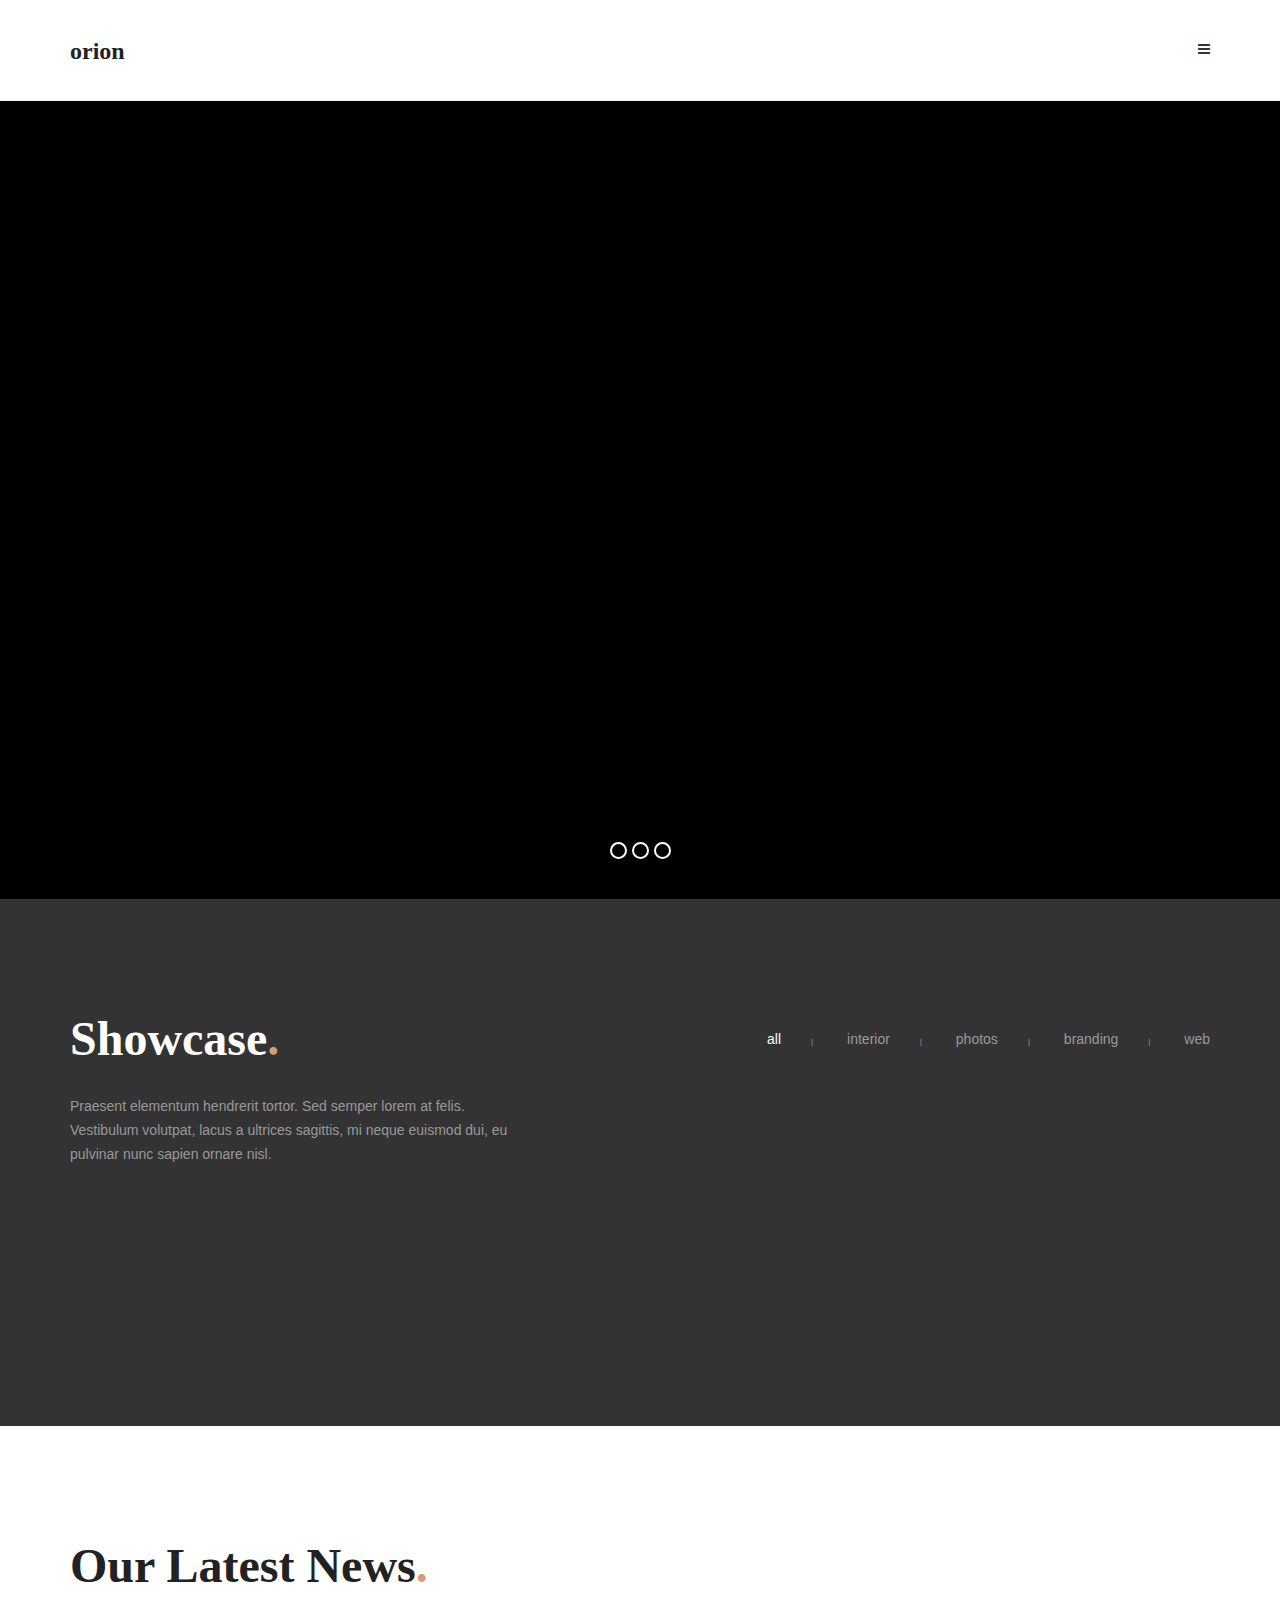
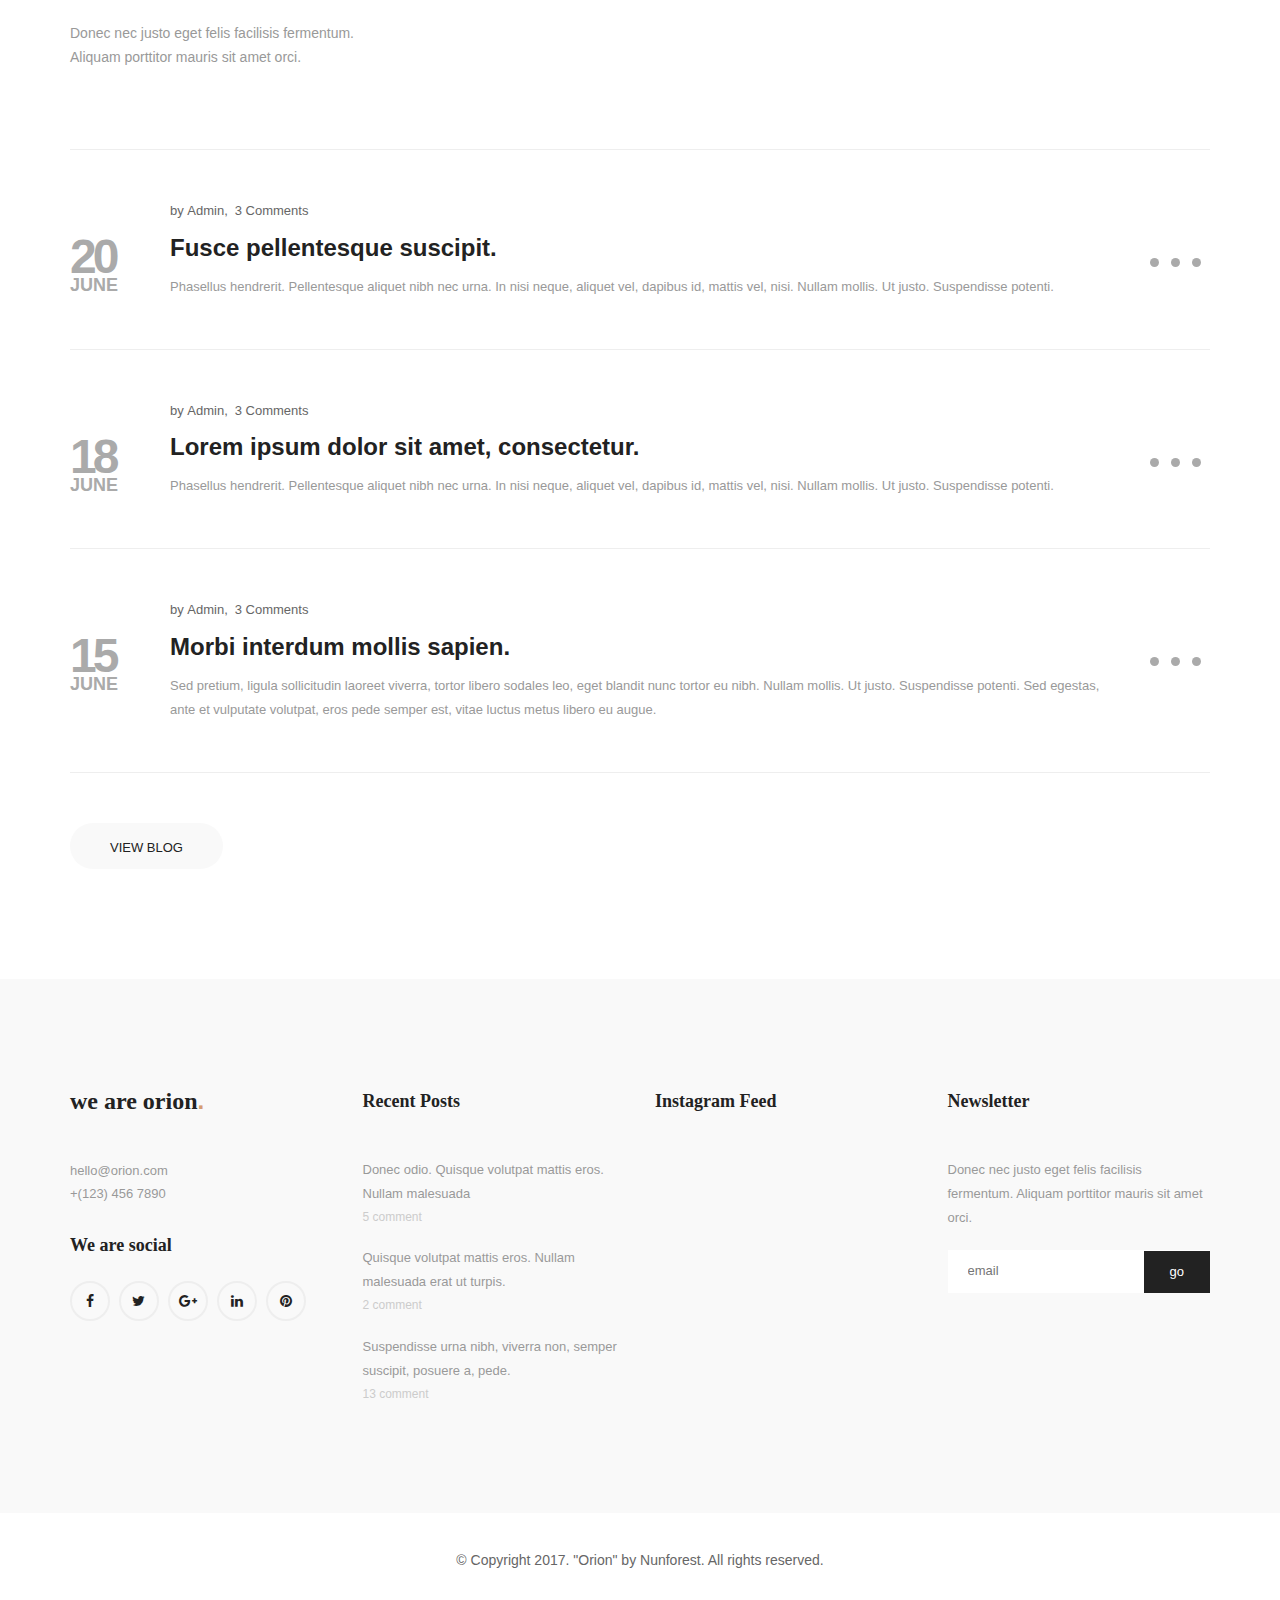
==== commit 3eb77c61: "Add files via upload" ====
--- a/index.html
+++ b/index.html
@@ -3,7 +3,7 @@
 
 <html lang="en" class="no-js">
 <head>
-	<title>Atomic Shutter | Portfolio</title>
+	<title>Orion</title>
 
 	<meta charset="utf-8">
 
@@ -12,15 +12,10 @@
 
 	<link href="https://fonts.googleapis.com/css?family=Merriweather:300,300i,400,400i,700,700i,900,900i|Poppins:300,400,500,600,700" rel="stylesheet">
 	
-	<link rel="preconnect" href="https://fonts.googleapis.com">
-	<link rel="preconnect" href="https://fonts.gstatic.com" crossorigin>
-	<link href="https://fonts.googleapis.com/css2?family=Open+Sans:ital,wght@0,300;0,400;0,500;0,600;0,700;0,800;1,300;1,400;1,500;1,600;1,700;1,800&display=swap" rel="stylesheet">
-
 	<link rel="stylesheet" type="text/css" href="css/bootstrap.min.css" media="screen">
 	<link rel="stylesheet" type="text/css" href="css/magnific-popup.css" media="screen">
 	<link rel="stylesheet" type="text/css" href="css/font-awesome.min.css" media="screen">
 	<link rel="stylesheet" type="text/css" href="css/elegant-icons.css" media="screen">
-	<link rel="stylesheet" type="text/css" href="css/font-bellerose.css" media="screen">
 	<!-- REVOLUTION STYLE SHEETS -->
 	<link rel="stylesheet" type="text/css" href="css/settings.css">
 	<!-- REVOLUTION LAYERS STYLES -->
@@ -28,9 +23,6 @@
 	<!-- REVOLUTION NAVIGATION STYLES -->
 	<link rel="stylesheet" type="text/css" href="css/navigation.css">
 	<link rel="stylesheet" type="text/css" href="css/style.css" media="screen">
-
-
-	<link rel="icon" type="image/x-icon" href="images/favicon.ico">
 
 </head>
 <body>
@@ -50,7 +42,7 @@
 							<span class="icon-bar"></span>
 							<span class="icon-bar"></span>
 						</button>
-						<a class="navbar-brand" href="index.html"><img src="images/atomic_shutter_logo.png" alt="" style="width: 50px;"></a>
+						<a class="navbar-brand" href="index.html">orion<span>.</span></a>
 					</div>
 
 					<!-- Collect the nav links, forms, and other content for toggling -->
@@ -59,7 +51,7 @@
 							<li class="drop"><a class="active" href="index.html">Home</a></li>
 							<li><a href="about.html">About</a></li>
 							<li><a href="portfolio.html">Portfolio</a></li>
-							<li><a href="vlog.html">Vlog</a></li>
+							<li><a href="blog.html">Blog</a></li>
 							<li><a href="contact.html">Contact</a></li>
 							<li><a class="open-menu" href="#"><i class="fa fa-bars" aria-hidden="true"></i></a></li>
 						</ul>
@@ -79,7 +71,7 @@
 						<!-- SLIDE  -->
 						<li data-index="rs-672" data-transition="slidingoverlayhorizontal" data-slotamount="default" data-easein="default" data-easeout="default" data-masterspeed="default" data-rotate="0" data-saveperformance="off" data-title="unique" data-description="">
 							<!-- MAIN IMAGE -->
-							<img src="images/Home-Slide-Graphic-BG.jpg" alt="" data-bgposition="center center" data-bgfit="cover" data-bgrepeat="no-repeat" data-bgparallax="5" class="rev-slidebg" data-no-retina>
+							<img src="upload/others/slide.jpg" alt="" data-bgposition="center center" data-bgfit="cover" data-bgrepeat="no-repeat" data-bgparallax="5" class="rev-slidebg" data-no-retina>
 							<!-- LAYERS -->
 
 							<!-- LAYER NR. 1 -->
@@ -98,13 +90,13 @@
 								data-splitin="none"
 								data-splitout="none"
 								data-responsive_offset="on"
-								style="z-index: 7; white-space: nowrap;text-align:center;">Graphics<span>.</span>
+								style="z-index: 7; white-space: nowrap;text-align:center;">unique<span>.</span>
 							</div>
 						</li>
 						<!-- SLIDE  -->
 						<li data-index="rs-674" data-transition="slidingoverlayhorizontal" data-slotamount="default" data-easein="default" data-easeout="default" data-masterspeed="default" data-rotate="0" data-saveperformance="off" data-title="professional" data-description="">
 							<!-- MAIN IMAGE -->
-							<img src="images/Home-Slide-Photography-BG.jpg" alt="" data-bgposition="center center" data-bgfit="cover" data-bgrepeat="no-repeat" data-bgparallax="5" class="rev-slidebg" data-no-retina>
+							<img src="upload/others/slide2.jpg" alt="" data-bgposition="center center" data-bgfit="cover" data-bgrepeat="no-repeat" data-bgparallax="5" class="rev-slidebg" data-no-retina>
 							<!-- LAYERS -->
 
 							<!-- LAYER NR. 1 -->
@@ -123,13 +115,13 @@
 								data-splitin="none"
 								data-splitout="none"
 								data-responsive_offset="on"
-								style="z-index: 7; white-space: nowrap;text-align:center;">Photography<span>.</span>
+								style="z-index: 7; white-space: nowrap;text-align:center;">professional<span>.</span>
 							</div>
 						</li>
 						<!-- SLIDE  -->
 						<li data-index="rs-675" data-transition="slidingoverlayhorizontal" data-slotamount="default" data-easein="default" data-easeout="default" data-masterspeed="default" data-rotate="0" data-saveperformance="off" data-title="ideas" data-description="">
 							<!-- MAIN IMAGE -->
-							<img src="images/Home-Slide-Film-BG.jpg" alt="" data-bgposition="center center" data-bgfit="cover" data-bgrepeat="no-repeat" data-bgparallax="5" class="rev-slidebg" data-no-retina>
+							<img src="upload/others/slide3.jpg" alt="" data-bgposition="center center" data-bgfit="cover" data-bgrepeat="no-repeat" data-bgparallax="5" class="rev-slidebg" data-no-retina>
 							<!-- LAYERS -->
 
 							<!-- LAYER NR. 1 -->
@@ -148,7 +140,7 @@
 								data-splitin="none"
 								data-splitout="none"
 								data-responsive_offset="on"
-								style="z-index: 7; white-space: nowrap;text-align:center;">Film<span>.</span>
+								style="z-index: 7; white-space: nowrap;text-align:center;">ideas<span>.</span>
 							</div>
 						</li>
 					</ul>
@@ -166,184 +158,130 @@
 				<div class="title-section white-style">
 					<div class="row">
 						<div class="col-md-5">
-							<h1>Artworks<span>.</span></h1>
-							<p>Multi-talented creator skilled in graphics, web design, photography, videography, and video editing. Bringing ideas to life through captivating visuals and digital experiences.</p>						</div>
+							<h1>Showcase<span>.</span></h1>
+							<p>Praesent elementum hendrerit tortor. Sed semper lorem at felis. Vestibulum volutpat, lacus a ultrices sagittis, mi neque euismod dui, eu pulvinar nunc sapien ornare nisl. </p>
+						</div>
 						<div class="col-md-7">
-							<ul class="filter"> 	
+							<ul class="filter">
 								<li><a class="active" href="#" data-filter="*">all</a></li>
-								<li><a href="#" data-filter=".graphic">Graphics</a></li>
-								<li><a href="#" data-filter=".photos">Photos</a></li>
-								<li><a href="#" data-filter=".film">Film</a></li>
-								<!--
-								<li><a href="#" data-filter=".web">Web</a></li>
-								-->
+								<li><a href="#" data-filter=".interior">interior</a></li>
+								<li><a href="#" data-filter=".photos">photos</a></li>
+								<li><a href="#" data-filter=".branding">branding</a></li>
+								<li><a href="#" data-filter=".web">web</a></li>
 							</ul>
 						</div>
 					</div>
 				</div>
 				<div class="portfolio-box iso-call">
-
+					<div class="project-post interior web">
+						<img src="upload/portfolio/1.jpg" alt="">
+						<div class="hover-box">
+							<div class="inner-hover">
+								<a href="upload/portfolio/1.jpg" class="zoom">
+									<i class="fa fa-search"></i>
+								</a>
+								<h2><a href="single-project.html">Designed with Passion</a></h2>
+								<span>Photography / Branding</span>
+							</div>
+						</div>
+					</div>
+					<div class="project-post photos branding">
+						<img src="upload/portfolio/2.jpg" alt="">
+						<div class="hover-box">
+							<div class="inner-hover">
+								<a href="upload/portfolio/2.jpg" class="zoom">
+									<i class="fa fa-search"></i>
+								</a>
+								<h2><a href="single-project.html">Designed with Passion</a></h2>
+								<span>Photography / Branding</span>
+							</div>
+						</div>
+					</div>
+					<div class="project-post interior">
+						<img src="upload/portfolio/3.jpg" alt="">
+						<div class="hover-box">
+							<div class="inner-hover">
+								<a href="upload/portfolio/3.jpg" class="zoom">
+									<i class="fa fa-search"></i>
+								</a>
+								<h2><a href="single-project.html">Designed with Passion</a></h2>
+								<span>Photography / Branding</span>
+							</div>
+						</div>
+					</div>
+					<div class="project-post branding">
+						<img src="upload/portfolio/5.jpg" alt="">
+						<div class="hover-box">
+							<div class="inner-hover">
+								<a href="upload/portfolio/5.jpg" class="zoom">
+									<i class="fa fa-search"></i>
+								</a>
+								<h2><a href="single-project.html">Designed with Passion</a></h2>
+								<span>Photography / Branding</span>
+							</div>
+						</div>
+					</div>
+					<div class="project-post web">
+						<img src="upload/portfolio/6.jpg" alt="">
+						<div class="hover-box">
+							<div class="inner-hover">
+								<a href="upload/portfolio/6.jpg" class="zoom">
+									<i class="fa fa-search"></i>
+								</a>
+								<h2><a href="single-project.html">Designed with Passion</a></h2>
+								<span>Photography / Branding</span>
+							</div>
+						</div>
+					</div>
 					<div class="project-post photos">
-						<img src="images/works/thumbnail-artworks/photo-7-film.jpg" alt="">
-						<div class="hover-box">
-							<div class="inner-hover">
-								<a href="images/works/photos/photo-film-6/3-3.png" class="zoom">	
-									<i class="fa fa-search"></i>
-								</a>
-								<h2><a href="projects/single-project.html">Portrait Photography</a></h2>
-								<span>Photography | Analog</span>
-							</div>
-						</div>
-					</div>
-
-					<div class="project-post film">
-						<img src="images/works/thumbnail-artworks/film-7-promo-video-1.jpg" alt="">
-						<div class="hover-box">
-							<div class="inner-hover">
-								<a href="images/works/film/ABLF-Promo-video-1.mp4" class="zoom">	
-									<i class="fa fa-search"></i>
-								</a>
-								<h2><a href="projects/single-project.html">Promotional Videography</a></h2>
-								<span>Film | Promotion</span>
-							</div>
-						</div>
-					</div>
-
-					<div class="project-post photos">
-						<img src="images/works/thumbnail-artworks/photo-10-canon-elan-2.jpg" alt="">
-						<div class="hover-box">
-							<div class="inner-hover">
-								<a href="images/works/photos/photo-canon-elan-2/IMG_1556.jpg" class="zoom">	
-									<i class="fa fa-search"></i>
-								</a>
-								<h2><a href="projects/single-project.html">Analog Photography</a></h2>
-								<span>Photography | Analog</span>
-							</div>
-						</div>
-					</div>
-
-					<div class="project-post graphic">
-						<img src="images/works/thumbnail-artworks/graphic-2-atomic-shift.jpg" alt="">
-						<div class="hover-box">
-							<div class="inner-hover">
-								<a href="images/works/Graphics/atomic-shift-project/Atomic-Shift-Logo-V2.png" class="zoom">	
-									<i class="fa fa-search"></i>
-								</a>
-								<h2><a href="projects/single-project.html">Brand Identity</a></h2>
-								<span>Graphics | Branding</span>
-							</div>
-						</div>
-					</div>
-
-					<div class="project-post graphic">
-						<img src="images/works/thumbnail-artworks/graphic-3-memob-magazine.jpg" alt="">
-						<div class="hover-box">
-							<div class="inner-hover">
-								<a href="images/works/Graphics/Memob-magazine-artworks/August Communicate.png" class="zoom">	
-									<i class="fa fa-search"></i>
-								</a>
-								<h2><a href="projects/single-project.html">Media Design</a></h2>
-								<span>Graphics | Media</span>
-							</div>
-						</div>
-					</div>
-
-					<div class="project-post photos">
-						<img src="images/works/thumbnail-artworks/photo-8-film.jpg" alt="">
-						<div class="hover-box">
-							<div class="inner-hover">
-								<a href="images/works/photos/photo-film-7/2-2-01.png" class="zoom">	
-									<i class="fa fa-search"></i>
-								</a>
-								<h2><a href="projects/single-project.html">Analog Photography</a></h2>
-								<span>Photography | Analog</span>
-							</div>
-						</div>
-					</div>
-
-					<div class="project-post photos">
-						<img src="images/works/thumbnail-artworks/photo-6-film.jpg" alt="">
-						<div class="hover-box">
-							<div class="inner-hover">
-								<a href="images/works/photos/photo-film-5/4-2-01.png" class="zoom">	
-									<i class="fa fa-search"></i>
-								</a>
-								<h2><a href="projects/single-project.html">Analog Photography</a></h2>
-								<span>Photography | Analog</span>
-							</div>
-						</div>
-					</div>
-
-					<div class="project-post photos">
-						<img src="images/works/thumbnail-artworks/photo-2-film.jpg" alt="">
-						<div class="hover-box">
-							<div class="inner-hover">
-								<a href="images/works/photos/photo-film-1/8-2-01.png" class="zoom">	
-									<i class="fa fa-search"></i>
-								</a>
-								<h2><a href="projects/single-project.html">Analog Photography</a></h2>
-								<span>Photography | Analog</span>
-							</div>
-						</div>
-					</div>
-
-					<div class="project-post film">
-						<img src="images/works/thumbnail-artworks/film-3-different-route.jpg" alt="">
-						<div class="hover-box">
-							<div class="inner-hover">
-								<a href="images/works/film/Different-Route-Reels-3.mp4" class="zoom">	
-									<i class="fa fa-search"></i>
-								</a>
-								<h2><a href="projects/single-project.html">Vlogging - Silent Edition </a></h2>
-								<span>Film | Vlog</span>
-							</div>
-						</div>
-					</div>
-
-					<div class="project-post graphic">
-						<img src="images/works/thumbnail-artworks/graphic-4-memob-web-assets.jpg" alt="">
-						<div class="hover-box">
-							<div class="inner-hover">
-								<a href="images/works/Graphics/Memob-website-artworks/newgeofencing.jpg" class="zoom">	
-									<i class="fa fa-search"></i>
-								</a>
-								<h2><a href="projects/single-project.html">Media Design</a></h2>
-								<span>Graphics | Branding</span>
-							</div>
-						</div>
-					</div>
-
-					<div class="project-post film">
-						<img src="images/works/thumbnail-artworks/film-1-the-routine.jpg" alt="">
-						<div class="hover-box">
-							<div class="inner-hover">
-								<a href="images/works/film/The-Routine-Reels-1.mp4" class="zoom">	
-									<i class="fa fa-search"></i>
-								</a>
-								<h2><a href="projects/single-project.html">Vlogging - Silent Edition</a></h2>
-								<span>Photography | Analog</span>
-							</div>
-						</div>
-					</div>
-
-					<div class="project-post film">
-						<img src="images/works/thumbnail-artworks/film-5-fun-run-las-casas.jpg" alt="">
-						<div class="hover-box">
-							<div class="inner-hover">
-								<a href="images/works/film/Fun Run!-&-Las-Casas-Tour-Vlog-5.mp4" class="zoom">	
-									<i class="fa fa-search"></i>
-								</a>
-								<h2><a href="projects/single-project.html">Vlogging: Fun Run! & Las Casas Tour</a></h2>
-								<span>Film | Vlog</span>
-							</div>
-						</div>
-					</div>
-
-
-
-				</div>
-				<br><br>
-				<a class="button-one" href="portfolio.html">View More</a>
+						<img src="upload/portfolio/4.jpg" alt="">
+						<div class="hover-box">
+							<div class="inner-hover">
+								<a href="upload/portfolio/4.jpg" class="zoom">
+									<i class="fa fa-search"></i>
+								</a>
+								<h2><a href="single-project.html">Designed with Passion</a></h2>
+								<span>Photography / Branding</span>
+							</div>
+						</div>
+					</div>
+					<div class="project-post interior branding">
+						<img src="upload/portfolio/7.jpg" alt="">
+						<div class="hover-box">
+							<div class="inner-hover">
+								<a href="upload/portfolio/7.jpg" class="zoom">
+									<i class="fa fa-search"></i>
+								</a>
+								<h2><a href="single-project.html">Designed with Passion</a></h2>
+								<span>Photography / Branding</span>
+							</div>
+						</div>
+					</div>
+					<div class="project-post web">
+						<img src="upload/portfolio/8.jpg" alt="">
+						<div class="hover-box">
+							<div class="inner-hover">
+								<a href="upload/portfolio/8.jpg" class="zoom">
+									<i class="fa fa-search"></i>
+								</a>
+								<h2><a href="single-project.html">Designed with Passion</a></h2>
+								<span>Photography / Branding</span>
+							</div>
+						</div>
+					</div>
+					<div class="project-post photos web">
+						<img src="upload/portfolio/9.jpg" alt="">
+						<div class="hover-box">
+							<div class="inner-hover">
+								<a href="upload/portfolio/9.jpg" class="zoom">
+									<i class="fa fa-search"></i>
+								</a>
+								<h2><a href="single-project.html">Designed with Passion</a></h2>
+								<span>Photography / Branding</span>
+							</div>
+						</div>
+					</div>
+				</div>
 			</div>
 		</section>
 		<!-- End portfolio section -->
@@ -353,40 +291,44 @@
 		<section class="news-section">
 			<div class="container">
 				<div class="title-section">
-					<h1>My Journey<span>.</span></h1>
-					<p>Join me on a visual adventure as I explore and enhance my creative skills through my vlog.</p>				</div>
+					<h1>Our Latest News<span>.</span></h1>
+					<p>Donec nec justo eget felis facilisis fermentum. <br>Aliquam porttitor mauris sit amet orci. </p>
+				</div>
 				<div class="news-box">
 					<div class="news-post">
 						<div class="date-post">
 							<p>
-								<span>25</span>
-								Sept.
+								<span>20</span>
+								June
 							</p>
 						</div>
 						<div class="post-content">
 							<ul class="meta-tags">
-								<li>by <a href="#">Jan Sanchez</a></li>
+								<li>by <a href="#">Admin</a>,</li>
+								<li><a href="#">3 Comments</a></li>
 							</ul>
-							<h2><a href="vlog/first-post.html">Brand Shift: Embracing a New View After 13 Years!</a></h2>
-							<p>After 13 years with Canon, I've embraced a new visual chapter with Fujifilm. Their distinctive color science and innovative mirrorless options drew me in. It's a shift in gear and a fresh canvas for creativity, blending nostalgia with innovation. #FujifilmJourney</p>
-							<a class="read-more" href="vlog/first-post.html">
+							<h2><a href="single-post.html">Fusce pellentesque suscipit.</a></h2>
+							<p>Phasellus hendrerit. Pellentesque aliquet nibh nec urna. In nisi neque, aliquet vel, dapibus id, mattis vel, nisi. Nullam mollis. Ut justo. Suspendisse potenti.</p>
+							<a class="read-more" href="single-post.html">
+								<span></span>
+								<span></span>
+								<span></span>
 							</a>
 						</div>
 					</div>
-
-					<!--
 					<div class="news-post">
 						<div class="date-post">
 							<p>
-								<span>16</span>
+								<span>18</span>
 								June
 							</p>
 						</div>
 						<div class="post-content">
 							<ul class="meta-tags">
-								<li>by <a href="#">Jan Sanchez</a></li>
+								<li>by <a href="#">Admin</a>,</li>
+								<li><a href="#">3 Comments</a></li>
 							</ul>
-							<h2><a href="vlog/single-post.html">Lorem ipsum dolor sit amet, consectetur.</a></h2>
+							<h2><a href="single-post.html">Lorem ipsum dolor sit amet, consectetur.</a></h2>
 							<p>Phasellus hendrerit. Pellentesque aliquet nibh nec urna. In nisi neque, aliquet vel, dapibus id, mattis vel, nisi. Nullam mollis. Ut justo. Suspendisse potenti.</p>
 							<a class="read-more" href="single-post.html">
 								<span></span>
@@ -395,8 +337,6 @@
 							</a>
 						</div>
 					</div>
-
-
 					<div class="news-post">
 						<div class="date-post">
 							<p>
@@ -406,7 +346,8 @@
 						</div>
 						<div class="post-content">
 							<ul class="meta-tags">
-								<li>by <a href="#">Jan Sanchez</a></li>
+								<li>by <a href="#">Admin</a>,</li>
+								<li><a href="#">3 Comments</a></li>
 							</ul>
 							<h2><a href="single-post.html">Morbi interdum mollis sapien.</a></h2>
 							<p>Sed pretium, ligula sollicitudin laoreet viverra, tortor libero sodales leo, eget blandit nunc tortor eu nibh. Nullam mollis. Ut justo. Suspendisse potenti. Sed egestas, ante et vulputate volutpat, eros pede semper est, vitae luctus metus libero eu augue.</p>
@@ -417,9 +358,8 @@
 							</a>
 						</div>
 					</div>
-					-->
-				</div>
-				<a class="button-one" href="vlog.html">View Vlog</a>
+				</div>
+				<a class="button-one" href="blog.html">View Blog</a>
 			</div>
 		</section>
 		<!-- End news section -->
@@ -433,17 +373,18 @@
 
 						<div class="col-md-3 col-sm-6">
 							<div class="footer-widget text-widget">
-								<h1>Atomic Shutter<span>.</span></h1>
-								<span>mratomicshutter@gmail.com</span>
-								<span>+971 55 182 4524</span>
+								<h1>we are orion<span>.</span></h1>
+								<span>hello@orion.com</span>
+								<span>+(123) 456 7890</span>
 							</div>
 							<div class="footer-widget social-widget">
-								<h2>Find Me</h2>
+								<h2>We are social</h2>
 								<ul class="social-icons">
-									<li><a class="facebook" href="https://www.facebook.com/atomicshutter/"><i class="fa fa-facebook"></i></a></li>
-									<li><a class="twitter" href="https://twitter.com/MrAtomicShutter"><i class="fa fa-twitter"></i></a></li>
-									<li><a class="instagram" href="https://www.instagram.com/atomicshutter/"><i class="fa fa-instagram"></i></a></li>
-									<li><a class="youtube" href="https://www.youtube.com/channel/UCDG9Tj3ZlCITmG3c51mTjjw"><i class="fa fa-youtube"></i></a></li>
+									<li><a class="facebook" href="#"><i class="fa fa-facebook"></i></a></li>
+									<li><a class="twitter" href="#"><i class="fa fa-twitter"></i></a></li>
+									<li><a class="google" href="#"><i class="fa fa-google-plus"></i></a></li>
+									<li><a class="linkedin" href="#"><i class="fa fa-linkedin"></i></a></li>
+									<li><a class="pinterest" href="#"><i class="fa fa-pinterest"></i></a></li>
 								</ul>
 							</div>
 						</div>
@@ -453,9 +394,9 @@
 								<h2>Recent Posts</h2>
 								<ul class="latest-posts">
 									<li>
-										<h2><a href="vlog/first-post.html">Brand Shift: Embracing a New View After 13 Years!</a></h2>
+										<h2><a href="single-post.html">Donec odio. Quisque volutpat mattis eros. Nullam malesuada </a></h2>
+										<a href="#">5 comment</a>
 									</li>
-									<!--
 									<li>
 										<h2><a href="single-post.html">Quisque volutpat mattis eros. Nullam malesuada erat ut turpis.  </a></h2>
 										<a href="#">2 comment</a>
@@ -464,7 +405,6 @@
 										<h2><a href="single-post.html">Suspendisse urna nibh, viverra non, semper suscipit, posuere a, pede.</a></h2>
 										<a href="#">13 comment</a>
 									</li>
-									-->
 								</ul>
 							</div>
 						</div>
@@ -473,23 +413,33 @@
 							<div class="footer-widget instagram-widget">
 								<h2>Instagram Feed</h2>
 								<ul class="instagram-list">
-									<li><a href="https://www.instagram.com/p/CxFAKINrpOZ/?utm_source=ig_web_copy_link&igshid=MzRlODBiNWFlZA=="><img src="images/instafeed/burger1.jpg" alt=""></a></li>
-									<li><a href="https://www.instagram.com/p/CxE_3STLYu8/?utm_source=ig_web_copy_link&igshid=MzRlODBiNWFlZA=="><img src="images/instafeed/burger2.jpg" alt=""></a></li>
-									<li><a href="https://www.instagram.com/p/CxE_scTrE0G/?utm_source=ig_web_copy_link&igshid=MzRlODBiNWFlZA=="><img src="images/instafeed/burger3.jpg" alt=""></a></li>
-									<li><a href="https://www.instagram.com/p/Crzz4eIPumo/?utm_source=ig_web_copy_link&igshid=MzRlODBiNWFlZA=="><img src="images/instafeed/building1.jpg" alt=""></a></li>
-									<li><a href="https://www.instagram.com/p/Crz3UnqtJ-W/?utm_source=ig_web_copy_link&igshid=MzRlODBiNWFlZA=="><img src="images/instafeed/building2.jpg" alt=""></a></li>
-									<li><a href="https://www.instagram.com/p/CrzwdZJLq6I/?utm_source=ig_web_copy_link&igshid=MzRlODBiNWFlZA=="><img src="images/instafeed/building3.jpg" alt=""></a></li>
+									<li><a href="#"><img src="upload/instagram/1.jpg" alt=""></a></li>
+									<li><a href="#"><img src="upload/instagram/2.jpg" alt=""></a></li>
+									<li><a href="#"><img src="upload/instagram/3.jpg" alt=""></a></li>
+									<li><a href="#"><img src="upload/instagram/4.jpg" alt=""></a></li>
+									<li><a href="#"><img src="upload/instagram/5.jpg" alt=""></a></li>
+									<li><a href="#"><img src="upload/instagram/6.jpg" alt=""></a></li>
 								</ul>
 							</div>
 						</div>
 
-						
+						<div class="col-md-3 col-sm-6">
+							<div class="footer-widget newsletter-widget">
+								<h2>Newsletter</h2>
+								<p>Donec nec justo eget felis facilisis fermentum. Aliquam porttitor mauris sit amet orci. </p>
+								<form class="newletter-form">
+									<input type="text" name="your-email" id="your-email" placeholder="email"/>
+									<input type="submit" id="submit_it" value="go"/>
+								</form>
+							</div>
+						</div>
+
 					</div>
 				</div>
 			</div>
 
 			<p class="copyright">
-				&copy; Copyright 2023. AtomicShutter. All rights reserved.
+				&copy; Copyright 2017. "Orion" by Nunforest. All rights reserved.
 			</p>
 		</footer>
 		<!-- End footer -->
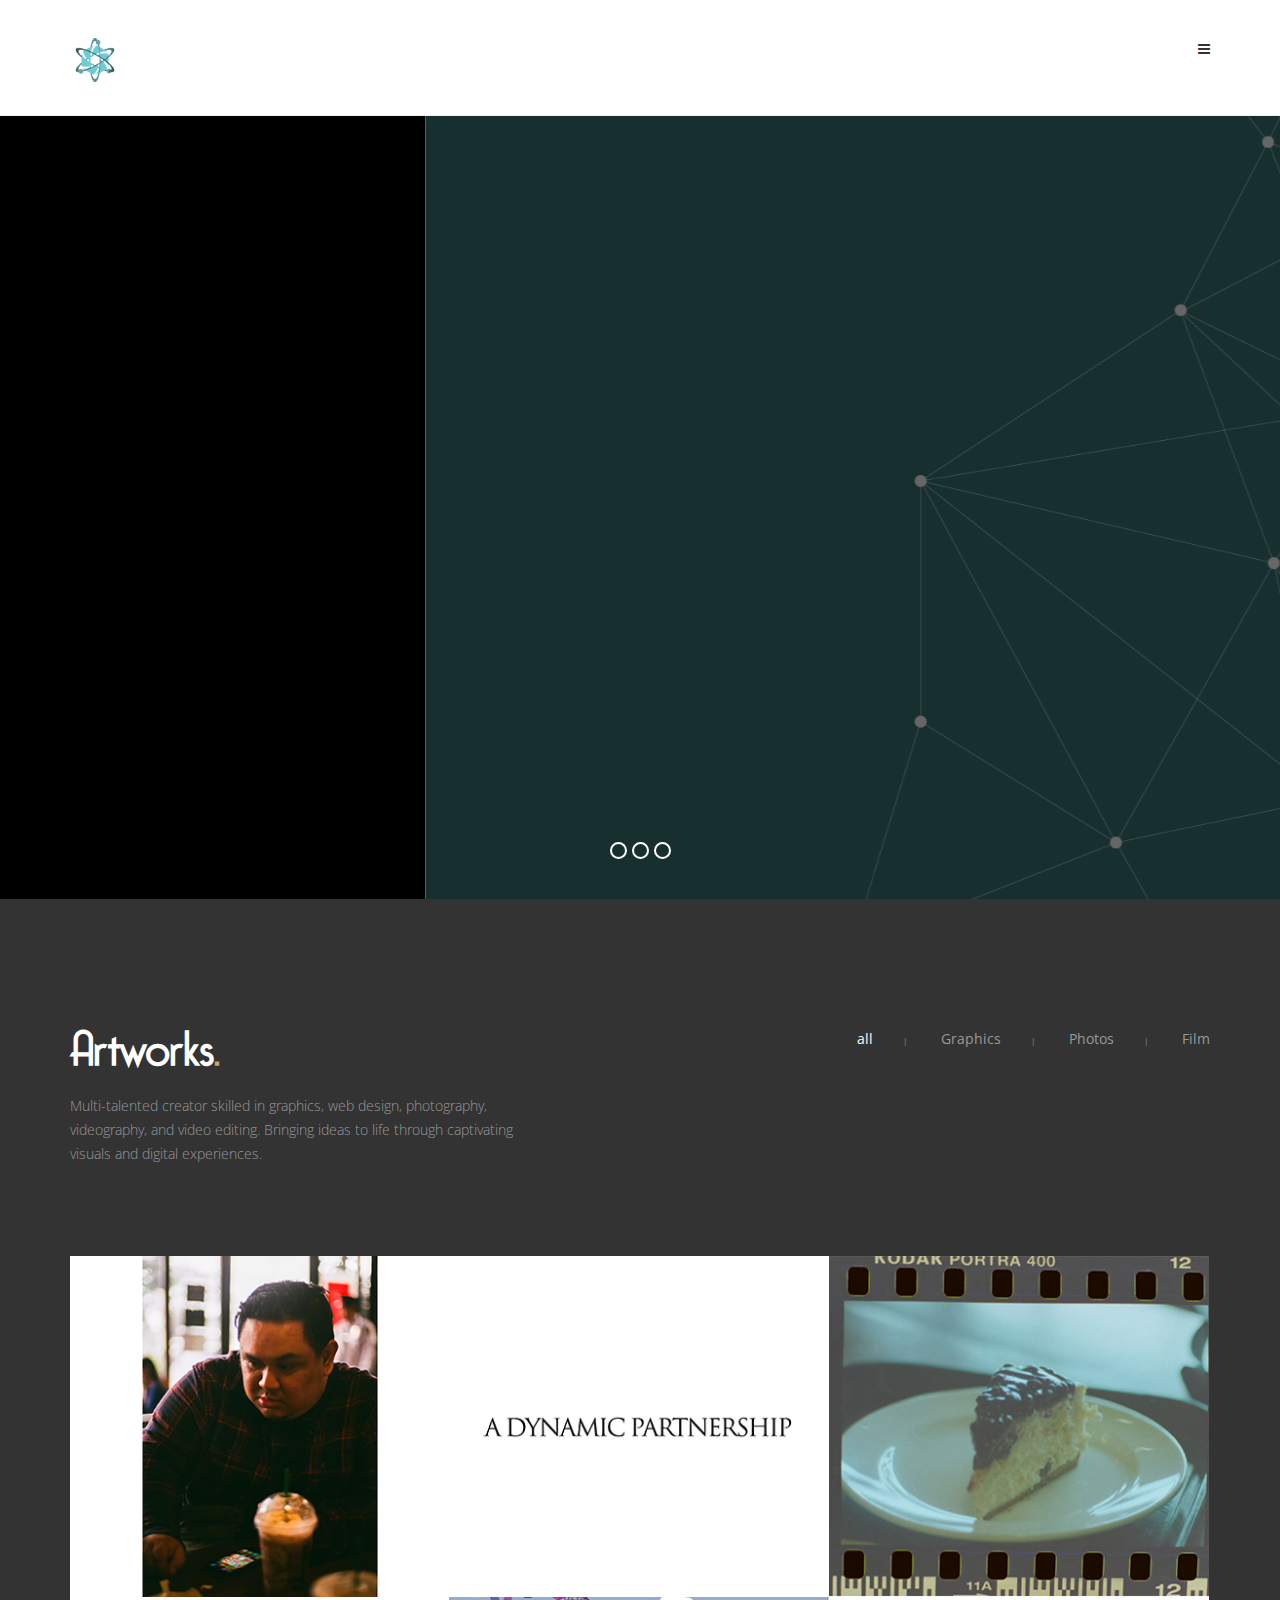
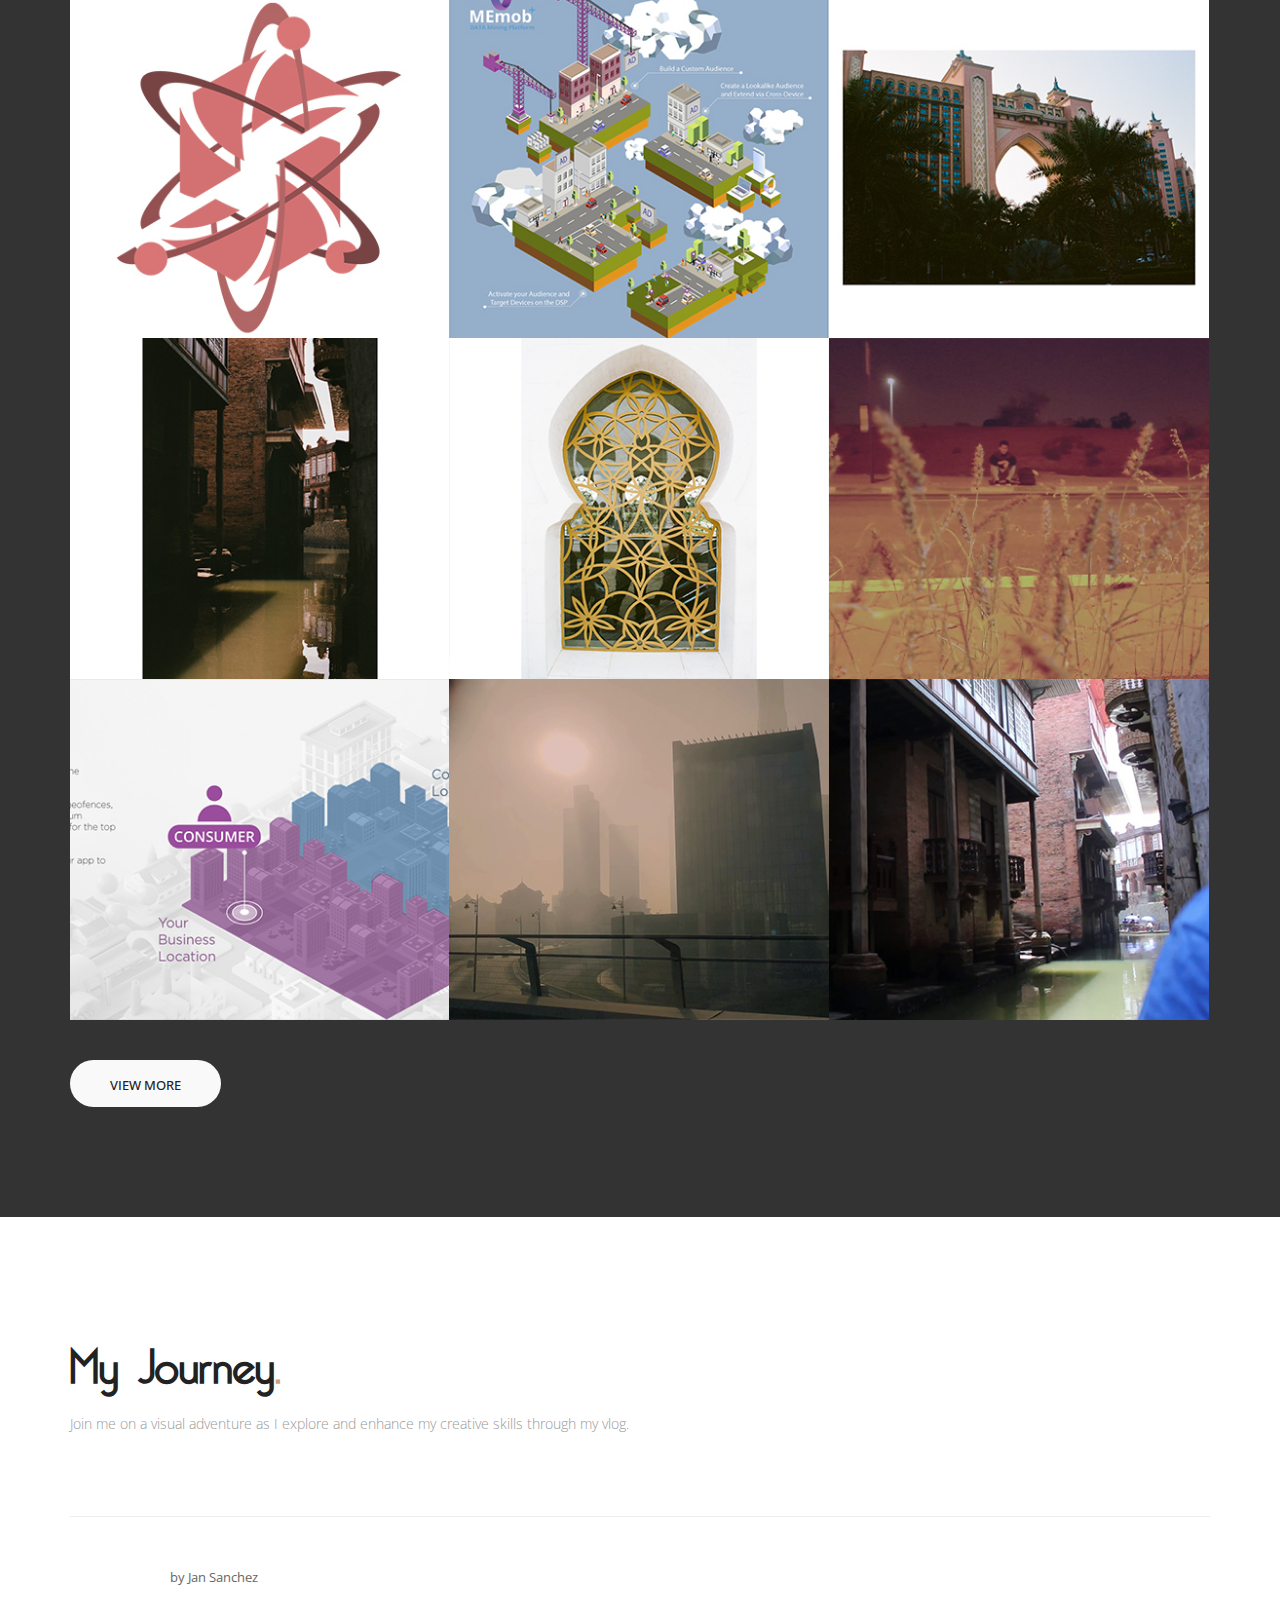
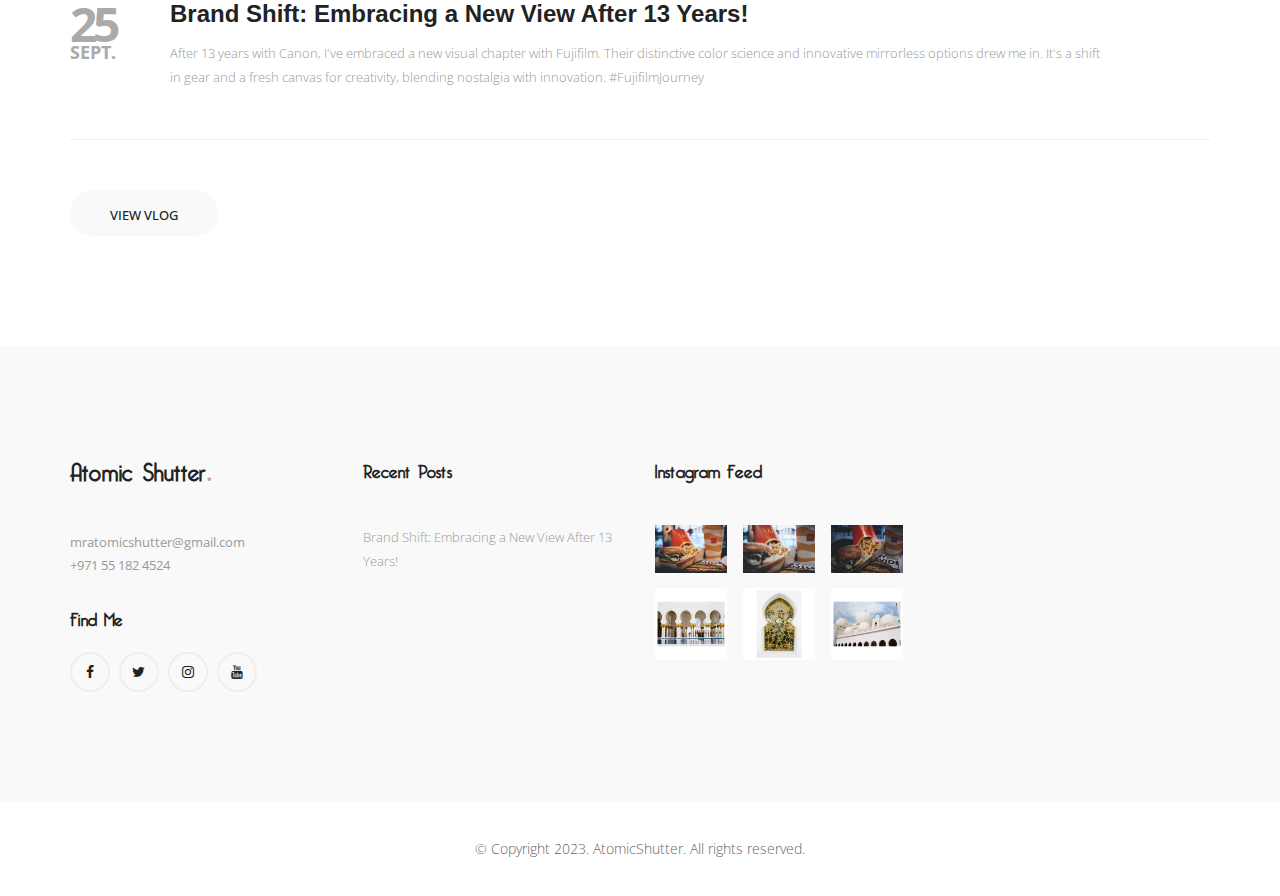
==== commit 97ef512d: "Add files via upload" ====
--- a/index.html
+++ b/index.html
@@ -3,7 +3,7 @@
 
 <html lang="en" class="no-js">
 <head>
-	<title>Orion</title>
+	<title>Atomic Shutter | Portfolio</title>
 
 	<meta charset="utf-8">
 
@@ -12,10 +12,15 @@
 
 	<link href="https://fonts.googleapis.com/css?family=Merriweather:300,300i,400,400i,700,700i,900,900i|Poppins:300,400,500,600,700" rel="stylesheet">
 	
+	<link rel="preconnect" href="https://fonts.googleapis.com">
+	<link rel="preconnect" href="https://fonts.gstatic.com" crossorigin>
+	<link href="https://fonts.googleapis.com/css2?family=Open+Sans:ital,wght@0,300;0,400;0,500;0,600;0,700;0,800;1,300;1,400;1,500;1,600;1,700;1,800&display=swap" rel="stylesheet">
+
 	<link rel="stylesheet" type="text/css" href="css/bootstrap.min.css" media="screen">
 	<link rel="stylesheet" type="text/css" href="css/magnific-popup.css" media="screen">
 	<link rel="stylesheet" type="text/css" href="css/font-awesome.min.css" media="screen">
 	<link rel="stylesheet" type="text/css" href="css/elegant-icons.css" media="screen">
+	<link rel="stylesheet" type="text/css" href="css/font-bellerose.css" media="screen">
 	<!-- REVOLUTION STYLE SHEETS -->
 	<link rel="stylesheet" type="text/css" href="css/settings.css">
 	<!-- REVOLUTION LAYERS STYLES -->
@@ -23,6 +28,9 @@
 	<!-- REVOLUTION NAVIGATION STYLES -->
 	<link rel="stylesheet" type="text/css" href="css/navigation.css">
 	<link rel="stylesheet" type="text/css" href="css/style.css" media="screen">
+
+
+	<link rel="icon" type="image/x-icon" href="images/favicon.ico">
 
 </head>
 <body>
@@ -42,7 +50,7 @@
 							<span class="icon-bar"></span>
 							<span class="icon-bar"></span>
 						</button>
-						<a class="navbar-brand" href="index.html">orion<span>.</span></a>
+						<a class="navbar-brand" href="index.html"><img src="images/atomic_shutter_logo.png" alt="" style="width: 50px;"></a>
 					</div>
 
 					<!-- Collect the nav links, forms, and other content for toggling -->
@@ -51,7 +59,7 @@
 							<li class="drop"><a class="active" href="index.html">Home</a></li>
 							<li><a href="about.html">About</a></li>
 							<li><a href="portfolio.html">Portfolio</a></li>
-							<li><a href="blog.html">Blog</a></li>
+							<li><a href="vlog.html">Vlog</a></li>
 							<li><a href="contact.html">Contact</a></li>
 							<li><a class="open-menu" href="#"><i class="fa fa-bars" aria-hidden="true"></i></a></li>
 						</ul>
@@ -71,7 +79,7 @@
 						<!-- SLIDE  -->
 						<li data-index="rs-672" data-transition="slidingoverlayhorizontal" data-slotamount="default" data-easein="default" data-easeout="default" data-masterspeed="default" data-rotate="0" data-saveperformance="off" data-title="unique" data-description="">
 							<!-- MAIN IMAGE -->
-							<img src="upload/others/slide.jpg" alt="" data-bgposition="center center" data-bgfit="cover" data-bgrepeat="no-repeat" data-bgparallax="5" class="rev-slidebg" data-no-retina>
+							<img src="images/Home-Slide-Graphic-BG.jpg" alt="" data-bgposition="center center" data-bgfit="cover" data-bgrepeat="no-repeat" data-bgparallax="5" class="rev-slidebg" data-no-retina>
 							<!-- LAYERS -->
 
 							<!-- LAYER NR. 1 -->
@@ -90,13 +98,13 @@
 								data-splitin="none"
 								data-splitout="none"
 								data-responsive_offset="on"
-								style="z-index: 7; white-space: nowrap;text-align:center;">unique<span>.</span>
+								style="z-index: 7; white-space: nowrap;text-align:center;">Graphics<span>.</span>
 							</div>
 						</li>
 						<!-- SLIDE  -->
 						<li data-index="rs-674" data-transition="slidingoverlayhorizontal" data-slotamount="default" data-easein="default" data-easeout="default" data-masterspeed="default" data-rotate="0" data-saveperformance="off" data-title="professional" data-description="">
 							<!-- MAIN IMAGE -->
-							<img src="upload/others/slide2.jpg" alt="" data-bgposition="center center" data-bgfit="cover" data-bgrepeat="no-repeat" data-bgparallax="5" class="rev-slidebg" data-no-retina>
+							<img src="images/Home-Slide-Photography-BG.jpg" alt="" data-bgposition="center center" data-bgfit="cover" data-bgrepeat="no-repeat" data-bgparallax="5" class="rev-slidebg" data-no-retina>
 							<!-- LAYERS -->
 
 							<!-- LAYER NR. 1 -->
@@ -115,13 +123,13 @@
 								data-splitin="none"
 								data-splitout="none"
 								data-responsive_offset="on"
-								style="z-index: 7; white-space: nowrap;text-align:center;">professional<span>.</span>
+								style="z-index: 7; white-space: nowrap;text-align:center;">Photography<span>.</span>
 							</div>
 						</li>
 						<!-- SLIDE  -->
 						<li data-index="rs-675" data-transition="slidingoverlayhorizontal" data-slotamount="default" data-easein="default" data-easeout="default" data-masterspeed="default" data-rotate="0" data-saveperformance="off" data-title="ideas" data-description="">
 							<!-- MAIN IMAGE -->
-							<img src="upload/others/slide3.jpg" alt="" data-bgposition="center center" data-bgfit="cover" data-bgrepeat="no-repeat" data-bgparallax="5" class="rev-slidebg" data-no-retina>
+							<img src="images/Home-Slide-Film-BG.jpg" alt="" data-bgposition="center center" data-bgfit="cover" data-bgrepeat="no-repeat" data-bgparallax="5" class="rev-slidebg" data-no-retina>
 							<!-- LAYERS -->
 
 							<!-- LAYER NR. 1 -->
@@ -140,7 +148,7 @@
 								data-splitin="none"
 								data-splitout="none"
 								data-responsive_offset="on"
-								style="z-index: 7; white-space: nowrap;text-align:center;">ideas<span>.</span>
+								style="z-index: 7; white-space: nowrap;text-align:center;">Film<span>.</span>
 							</div>
 						</li>
 					</ul>
@@ -158,130 +166,184 @@
 				<div class="title-section white-style">
 					<div class="row">
 						<div class="col-md-5">
-							<h1>Showcase<span>.</span></h1>
-							<p>Praesent elementum hendrerit tortor. Sed semper lorem at felis. Vestibulum volutpat, lacus a ultrices sagittis, mi neque euismod dui, eu pulvinar nunc sapien ornare nisl. </p>
-						</div>
+							<h1>Artworks<span>.</span></h1>
+							<p>Multi-talented creator skilled in graphics, web design, photography, videography, and video editing. Bringing ideas to life through captivating visuals and digital experiences.</p>						</div>
 						<div class="col-md-7">
-							<ul class="filter">
+							<ul class="filter"> 	
 								<li><a class="active" href="#" data-filter="*">all</a></li>
-								<li><a href="#" data-filter=".interior">interior</a></li>
-								<li><a href="#" data-filter=".photos">photos</a></li>
-								<li><a href="#" data-filter=".branding">branding</a></li>
-								<li><a href="#" data-filter=".web">web</a></li>
+								<li><a href="#" data-filter=".graphic">Graphics</a></li>
+								<li><a href="#" data-filter=".photos">Photos</a></li>
+								<li><a href="#" data-filter=".film">Film</a></li>
+								<!--
+								<li><a href="#" data-filter=".web">Web</a></li>
+								-->
 							</ul>
 						</div>
 					</div>
 				</div>
 				<div class="portfolio-box iso-call">
-					<div class="project-post interior web">
-						<img src="upload/portfolio/1.jpg" alt="">
-						<div class="hover-box">
-							<div class="inner-hover">
-								<a href="upload/portfolio/1.jpg" class="zoom">
-									<i class="fa fa-search"></i>
-								</a>
-								<h2><a href="single-project.html">Designed with Passion</a></h2>
-								<span>Photography / Branding</span>
-							</div>
-						</div>
-					</div>
-					<div class="project-post photos branding">
-						<img src="upload/portfolio/2.jpg" alt="">
-						<div class="hover-box">
-							<div class="inner-hover">
-								<a href="upload/portfolio/2.jpg" class="zoom">
-									<i class="fa fa-search"></i>
-								</a>
-								<h2><a href="single-project.html">Designed with Passion</a></h2>
-								<span>Photography / Branding</span>
-							</div>
-						</div>
-					</div>
-					<div class="project-post interior">
-						<img src="upload/portfolio/3.jpg" alt="">
-						<div class="hover-box">
-							<div class="inner-hover">
-								<a href="upload/portfolio/3.jpg" class="zoom">
-									<i class="fa fa-search"></i>
-								</a>
-								<h2><a href="single-project.html">Designed with Passion</a></h2>
-								<span>Photography / Branding</span>
-							</div>
-						</div>
-					</div>
-					<div class="project-post branding">
-						<img src="upload/portfolio/5.jpg" alt="">
-						<div class="hover-box">
-							<div class="inner-hover">
-								<a href="upload/portfolio/5.jpg" class="zoom">
-									<i class="fa fa-search"></i>
-								</a>
-								<h2><a href="single-project.html">Designed with Passion</a></h2>
-								<span>Photography / Branding</span>
-							</div>
-						</div>
-					</div>
-					<div class="project-post web">
-						<img src="upload/portfolio/6.jpg" alt="">
-						<div class="hover-box">
-							<div class="inner-hover">
-								<a href="upload/portfolio/6.jpg" class="zoom">
-									<i class="fa fa-search"></i>
-								</a>
-								<h2><a href="single-project.html">Designed with Passion</a></h2>
-								<span>Photography / Branding</span>
-							</div>
-						</div>
-					</div>
+
 					<div class="project-post photos">
-						<img src="upload/portfolio/4.jpg" alt="">
-						<div class="hover-box">
-							<div class="inner-hover">
-								<a href="upload/portfolio/4.jpg" class="zoom">
-									<i class="fa fa-search"></i>
-								</a>
-								<h2><a href="single-project.html">Designed with Passion</a></h2>
-								<span>Photography / Branding</span>
-							</div>
-						</div>
-					</div>
-					<div class="project-post interior branding">
-						<img src="upload/portfolio/7.jpg" alt="">
-						<div class="hover-box">
-							<div class="inner-hover">
-								<a href="upload/portfolio/7.jpg" class="zoom">
-									<i class="fa fa-search"></i>
-								</a>
-								<h2><a href="single-project.html">Designed with Passion</a></h2>
-								<span>Photography / Branding</span>
-							</div>
-						</div>
-					</div>
-					<div class="project-post web">
-						<img src="upload/portfolio/8.jpg" alt="">
-						<div class="hover-box">
-							<div class="inner-hover">
-								<a href="upload/portfolio/8.jpg" class="zoom">
-									<i class="fa fa-search"></i>
-								</a>
-								<h2><a href="single-project.html">Designed with Passion</a></h2>
-								<span>Photography / Branding</span>
-							</div>
-						</div>
-					</div>
-					<div class="project-post photos web">
-						<img src="upload/portfolio/9.jpg" alt="">
-						<div class="hover-box">
-							<div class="inner-hover">
-								<a href="upload/portfolio/9.jpg" class="zoom">
-									<i class="fa fa-search"></i>
-								</a>
-								<h2><a href="single-project.html">Designed with Passion</a></h2>
-								<span>Photography / Branding</span>
-							</div>
-						</div>
-					</div>
+						<img src="images/works/thumbnail-artworks/photo-7-film.jpg" alt="">
+						<div class="hover-box">
+							<div class="inner-hover">
+								<a href="images/works/photos/photo-film-6/3-3.png" class="zoom">	
+									<i class="fa fa-search"></i>
+								</a>
+								<h2><a href="projects/single-project.html">Portrait Photography</a></h2>
+								<span>Photography | Analog</span>
+							</div>
+						</div>
+					</div>
+
+					<div class="project-post film">
+						<img src="images/works/thumbnail-artworks/film-7-promo-video-1.jpg" alt="">
+						<div class="hover-box">
+							<div class="inner-hover">
+								<a href="images/works/film/ABLF-Promo-video-1.mp4" class="zoom">	
+									<i class="fa fa-search"></i>
+								</a>
+								<h2><a href="projects/single-project.html">Promotional Videography</a></h2>
+								<span>Film | Promotion</span>
+							</div>
+						</div>
+					</div>
+
+					<div class="project-post photos">
+						<img src="images/works/thumbnail-artworks/photo-10-canon-elan-2.jpg" alt="">
+						<div class="hover-box">
+							<div class="inner-hover">
+								<a href="images/works/photos/photo-canon-elan-2/IMG_1556.jpg" class="zoom">	
+									<i class="fa fa-search"></i>
+								</a>
+								<h2><a href="projects/single-project.html">Analog Photography</a></h2>
+								<span>Photography | Analog</span>
+							</div>
+						</div>
+					</div>
+
+					<div class="project-post graphic">
+						<img src="images/works/thumbnail-artworks/graphic-2-atomic-shift.jpg" alt="">
+						<div class="hover-box">
+							<div class="inner-hover">
+								<a href="images/works/Graphics/atomic-shift-project/Atomic-Shift-Logo-V2.png" class="zoom">	
+									<i class="fa fa-search"></i>
+								</a>
+								<h2><a href="projects/single-project.html">Brand Identity</a></h2>
+								<span>Graphics | Branding</span>
+							</div>
+						</div>
+					</div>
+
+					<div class="project-post graphic">
+						<img src="images/works/thumbnail-artworks/graphic-3-memob-magazine.jpg" alt="">
+						<div class="hover-box">
+							<div class="inner-hover">
+								<a href="images/works/Graphics/Memob-magazine-artworks/August Communicate.png" class="zoom">	
+									<i class="fa fa-search"></i>
+								</a>
+								<h2><a href="projects/single-project.html">Media Design</a></h2>
+								<span>Graphics | Media</span>
+							</div>
+						</div>
+					</div>
+
+					<div class="project-post photos">
+						<img src="images/works/thumbnail-artworks/photo-8-film.jpg" alt="">
+						<div class="hover-box">
+							<div class="inner-hover">
+								<a href="images/works/photos/photo-film-7/2-2-01.png" class="zoom">	
+									<i class="fa fa-search"></i>
+								</a>
+								<h2><a href="projects/single-project.html">Analog Photography</a></h2>
+								<span>Photography | Analog</span>
+							</div>
+						</div>
+					</div>
+
+					<div class="project-post photos">
+						<img src="images/works/thumbnail-artworks/photo-6-film.jpg" alt="">
+						<div class="hover-box">
+							<div class="inner-hover">
+								<a href="images/works/photos/photo-film-5/4-2-01.png" class="zoom">	
+									<i class="fa fa-search"></i>
+								</a>
+								<h2><a href="projects/single-project.html">Analog Photography</a></h2>
+								<span>Photography | Analog</span>
+							</div>
+						</div>
+					</div>
+
+					<div class="project-post photos">
+						<img src="images/works/thumbnail-artworks/photo-2-film.jpg" alt="">
+						<div class="hover-box">
+							<div class="inner-hover">
+								<a href="images/works/photos/photo-film-1/8-2-01.png" class="zoom">	
+									<i class="fa fa-search"></i>
+								</a>
+								<h2><a href="projects/single-project.html">Analog Photography</a></h2>
+								<span>Photography | Analog</span>
+							</div>
+						</div>
+					</div>
+
+					<div class="project-post film">
+						<img src="images/works/thumbnail-artworks/film-3-different-route.jpg" alt="">
+						<div class="hover-box">
+							<div class="inner-hover">
+								<a href="images/works/film/Different-Route-Reels-3.mp4" class="zoom">	
+									<i class="fa fa-search"></i>
+								</a>
+								<h2><a href="projects/single-project.html">Vlogging - Silent Edition </a></h2>
+								<span>Film | Vlog</span>
+							</div>
+						</div>
+					</div>
+
+					<div class="project-post graphic">
+						<img src="images/works/thumbnail-artworks/graphic-4-memob-web-assets.jpg" alt="">
+						<div class="hover-box">
+							<div class="inner-hover">
+								<a href="images/works/Graphics/Memob-website-artworks/newgeofencing.jpg" class="zoom">	
+									<i class="fa fa-search"></i>
+								</a>
+								<h2><a href="projects/single-project.html">Media Design</a></h2>
+								<span>Graphics | Branding</span>
+							</div>
+						</div>
+					</div>
+
+					<div class="project-post film">
+						<img src="images/works/thumbnail-artworks/film-1-the-routine.jpg" alt="">
+						<div class="hover-box">
+							<div class="inner-hover">
+								<a href="images/works/film/The-Routine-Reels-1.mp4" class="zoom">	
+									<i class="fa fa-search"></i>
+								</a>
+								<h2><a href="projects/single-project.html">Vlogging - Silent Edition</a></h2>
+								<span>Photography | Analog</span>
+							</div>
+						</div>
+					</div>
+
+					<div class="project-post film">
+						<img src="images/works/thumbnail-artworks/film-5-fun-run-las-casas.jpg" alt="">
+						<div class="hover-box">
+							<div class="inner-hover">
+								<a href="images/works/film/Fun Run!-&-Las-Casas-Tour-Vlog-5.mp4" class="zoom">	
+									<i class="fa fa-search"></i>
+								</a>
+								<h2><a href="projects/single-project.html">Vlogging: Fun Run! & Las Casas Tour</a></h2>
+								<span>Film | Vlog</span>
+							</div>
+						</div>
+					</div>
+
+
+
 				</div>
+				<br><br>
+				<a class="button-one" href="portfolio.html">View More</a>
 			</div>
 		</section>
 		<!-- End portfolio section -->
@@ -291,23 +353,40 @@
 		<section class="news-section">
 			<div class="container">
 				<div class="title-section">
-					<h1>Our Latest News<span>.</span></h1>
-					<p>Donec nec justo eget felis facilisis fermentum. <br>Aliquam porttitor mauris sit amet orci. </p>
-				</div>
+					<h1>My Journey<span>.</span></h1>
+					<p>Join me on a visual adventure as I explore and enhance my creative skills through my vlog.</p>				</div>
 				<div class="news-box">
 					<div class="news-post">
 						<div class="date-post">
 							<p>
-								<span>20</span>
+								<span>25</span>
+								Sept.
+							</p>
+						</div>	
+						<div class="post-content">
+							<ul class="meta-tags">
+								<li>by <a href="#">Jan Sanchez</a></li>
+							</ul>
+							<h2><a href="vlog/first-post.html">Brand Shift: Embracing a New View After 13 Years!</a></h2>
+							<p>After 13 years with Canon, I've embraced a new visual chapter with Fujifilm. Their distinctive color science and innovative mirrorless options drew me in. It's a shift in gear and a fresh canvas for creativity, blending nostalgia with innovation. #FujifilmJourney</p>
+							<a class="read-more" href="vlog/first-post.html">
+							</a>
+						</div>
+					</div>
+
+					<!--
+					<div class="news-post">
+						<div class="date-post">
+							<p>
+								<span>16</span>
 								June
 							</p>
 						</div>
 						<div class="post-content">
 							<ul class="meta-tags">
-								<li>by <a href="#">Admin</a>,</li>
-								<li><a href="#">3 Comments</a></li>
+								<li>by <a href="#">Jan Sanchez</a></li>
 							</ul>
-							<h2><a href="single-post.html">Fusce pellentesque suscipit.</a></h2>
+							<h2><a href="vlog/single-post.html">Lorem ipsum dolor sit amet, consectetur.</a></h2>
 							<p>Phasellus hendrerit. Pellentesque aliquet nibh nec urna. In nisi neque, aliquet vel, dapibus id, mattis vel, nisi. Nullam mollis. Ut justo. Suspendisse potenti.</p>
 							<a class="read-more" href="single-post.html">
 								<span></span>
@@ -316,27 +395,8 @@
 							</a>
 						</div>
 					</div>
-					<div class="news-post">
-						<div class="date-post">
-							<p>
-								<span>18</span>
-								June
-							</p>
-						</div>
-						<div class="post-content">
-							<ul class="meta-tags">
-								<li>by <a href="#">Admin</a>,</li>
-								<li><a href="#">3 Comments</a></li>
-							</ul>
-							<h2><a href="single-post.html">Lorem ipsum dolor sit amet, consectetur.</a></h2>
-							<p>Phasellus hendrerit. Pellentesque aliquet nibh nec urna. In nisi neque, aliquet vel, dapibus id, mattis vel, nisi. Nullam mollis. Ut justo. Suspendisse potenti.</p>
-							<a class="read-more" href="single-post.html">
-								<span></span>
-								<span></span>
-								<span></span>
-							</a>
-						</div>
-					</div>
+
+
 					<div class="news-post">
 						<div class="date-post">
 							<p>
@@ -346,8 +406,7 @@
 						</div>
 						<div class="post-content">
 							<ul class="meta-tags">
-								<li>by <a href="#">Admin</a>,</li>
-								<li><a href="#">3 Comments</a></li>
+								<li>by <a href="#">Jan Sanchez</a></li>
 							</ul>
 							<h2><a href="single-post.html">Morbi interdum mollis sapien.</a></h2>
 							<p>Sed pretium, ligula sollicitudin laoreet viverra, tortor libero sodales leo, eget blandit nunc tortor eu nibh. Nullam mollis. Ut justo. Suspendisse potenti. Sed egestas, ante et vulputate volutpat, eros pede semper est, vitae luctus metus libero eu augue.</p>
@@ -358,8 +417,9 @@
 							</a>
 						</div>
 					</div>
+					-->
 				</div>
-				<a class="button-one" href="blog.html">View Blog</a>
+				<a class="button-one" href="vlog.html">View Vlog</a>
 			</div>
 		</section>
 		<!-- End news section -->
@@ -373,18 +433,17 @@
 
 						<div class="col-md-3 col-sm-6">
 							<div class="footer-widget text-widget">
-								<h1>we are orion<span>.</span></h1>
-								<span>hello@orion.com</span>
-								<span>+(123) 456 7890</span>
+								<h1>Atomic Shutter<span>.</span></h1>
+								<span>mratomicshutter@gmail.com</span>
+								<span>+971 55 182 4524</span>
 							</div>
 							<div class="footer-widget social-widget">
-								<h2>We are social</h2>
+								<h2>Find Me</h2>
 								<ul class="social-icons">
-									<li><a class="facebook" href="#"><i class="fa fa-facebook"></i></a></li>
-									<li><a class="twitter" href="#"><i class="fa fa-twitter"></i></a></li>
-									<li><a class="google" href="#"><i class="fa fa-google-plus"></i></a></li>
-									<li><a class="linkedin" href="#"><i class="fa fa-linkedin"></i></a></li>
-									<li><a class="pinterest" href="#"><i class="fa fa-pinterest"></i></a></li>
+									<li><a class="facebook" href="https://www.facebook.com/atomicshutter/"><i class="fa fa-facebook"></i></a></li>
+									<li><a class="twitter" href="https://twitter.com/MrAtomicShutter"><i class="fa fa-twitter"></i></a></li>
+									<li><a class="instagram" href="https://www.instagram.com/atomicshutter/"><i class="fa fa-instagram"></i></a></li>
+									<li><a class="youtube" href="https://www.youtube.com/channel/UCDG9Tj3ZlCITmG3c51mTjjw"><i class="fa fa-youtube"></i></a></li>
 								</ul>
 							</div>
 						</div>
@@ -394,9 +453,9 @@
 								<h2>Recent Posts</h2>
 								<ul class="latest-posts">
 									<li>
-										<h2><a href="single-post.html">Donec odio. Quisque volutpat mattis eros. Nullam malesuada </a></h2>
-										<a href="#">5 comment</a>
+										<h2><a href="vlog/first-post.html">Brand Shift: Embracing a New View After 13 Years!</a></h2>
 									</li>
+									<!--
 									<li>
 										<h2><a href="single-post.html">Quisque volutpat mattis eros. Nullam malesuada erat ut turpis.  </a></h2>
 										<a href="#">2 comment</a>
@@ -405,6 +464,7 @@
 										<h2><a href="single-post.html">Suspendisse urna nibh, viverra non, semper suscipit, posuere a, pede.</a></h2>
 										<a href="#">13 comment</a>
 									</li>
+									-->
 								</ul>
 							</div>
 						</div>
@@ -413,33 +473,23 @@
 							<div class="footer-widget instagram-widget">
 								<h2>Instagram Feed</h2>
 								<ul class="instagram-list">
-									<li><a href="#"><img src="upload/instagram/1.jpg" alt=""></a></li>
-									<li><a href="#"><img src="upload/instagram/2.jpg" alt=""></a></li>
-									<li><a href="#"><img src="upload/instagram/3.jpg" alt=""></a></li>
-									<li><a href="#"><img src="upload/instagram/4.jpg" alt=""></a></li>
-									<li><a href="#"><img src="upload/instagram/5.jpg" alt=""></a></li>
-									<li><a href="#"><img src="upload/instagram/6.jpg" alt=""></a></li>
+									<li><a href="https://www.instagram.com/p/CxFAKINrpOZ/?utm_source=ig_web_copy_link&igshid=MzRlODBiNWFlZA=="><img src="images/instafeed/burger1.jpg" alt=""></a></li>
+									<li><a href="https://www.instagram.com/p/CxE_3STLYu8/?utm_source=ig_web_copy_link&igshid=MzRlODBiNWFlZA=="><img src="images/instafeed/burger2.jpg" alt=""></a></li>
+									<li><a href="https://www.instagram.com/p/CxE_scTrE0G/?utm_source=ig_web_copy_link&igshid=MzRlODBiNWFlZA=="><img src="images/instafeed/burger3.jpg" alt=""></a></li>
+									<li><a href="https://www.instagram.com/p/Crzz4eIPumo/?utm_source=ig_web_copy_link&igshid=MzRlODBiNWFlZA=="><img src="images/instafeed/building1.jpg" alt=""></a></li>
+									<li><a href="https://www.instagram.com/p/Crz3UnqtJ-W/?utm_source=ig_web_copy_link&igshid=MzRlODBiNWFlZA=="><img src="images/instafeed/building2.jpg" alt=""></a></li>
+									<li><a href="https://www.instagram.com/p/CrzwdZJLq6I/?utm_source=ig_web_copy_link&igshid=MzRlODBiNWFlZA=="><img src="images/instafeed/building3.jpg" alt=""></a></li>
 								</ul>
 							</div>
 						</div>
 
-						<div class="col-md-3 col-sm-6">
-							<div class="footer-widget newsletter-widget">
-								<h2>Newsletter</h2>
-								<p>Donec nec justo eget felis facilisis fermentum. Aliquam porttitor mauris sit amet orci. </p>
-								<form class="newletter-form">
-									<input type="text" name="your-email" id="your-email" placeholder="email"/>
-									<input type="submit" id="submit_it" value="go"/>
-								</form>
-							</div>
-						</div>
-
+						
 					</div>
 				</div>
 			</div>
 
 			<p class="copyright">
-				&copy; Copyright 2017. "Orion" by Nunforest. All rights reserved.
+				&copy; Copyright 2023. AtomicShutter. All rights reserved.
 			</p>
 		</footer>
 		<!-- End footer -->
--- a/css/font-bellerose.css
+++ b/css/font-bellerose.css
@@ -0,0 +1,7 @@
+@font-face {
+  font-family: 'bellerose';
+  src: url('fonts/Bellerose.ttf');
+  font-weight: normal;
+  font-style: normal;
+}
+
